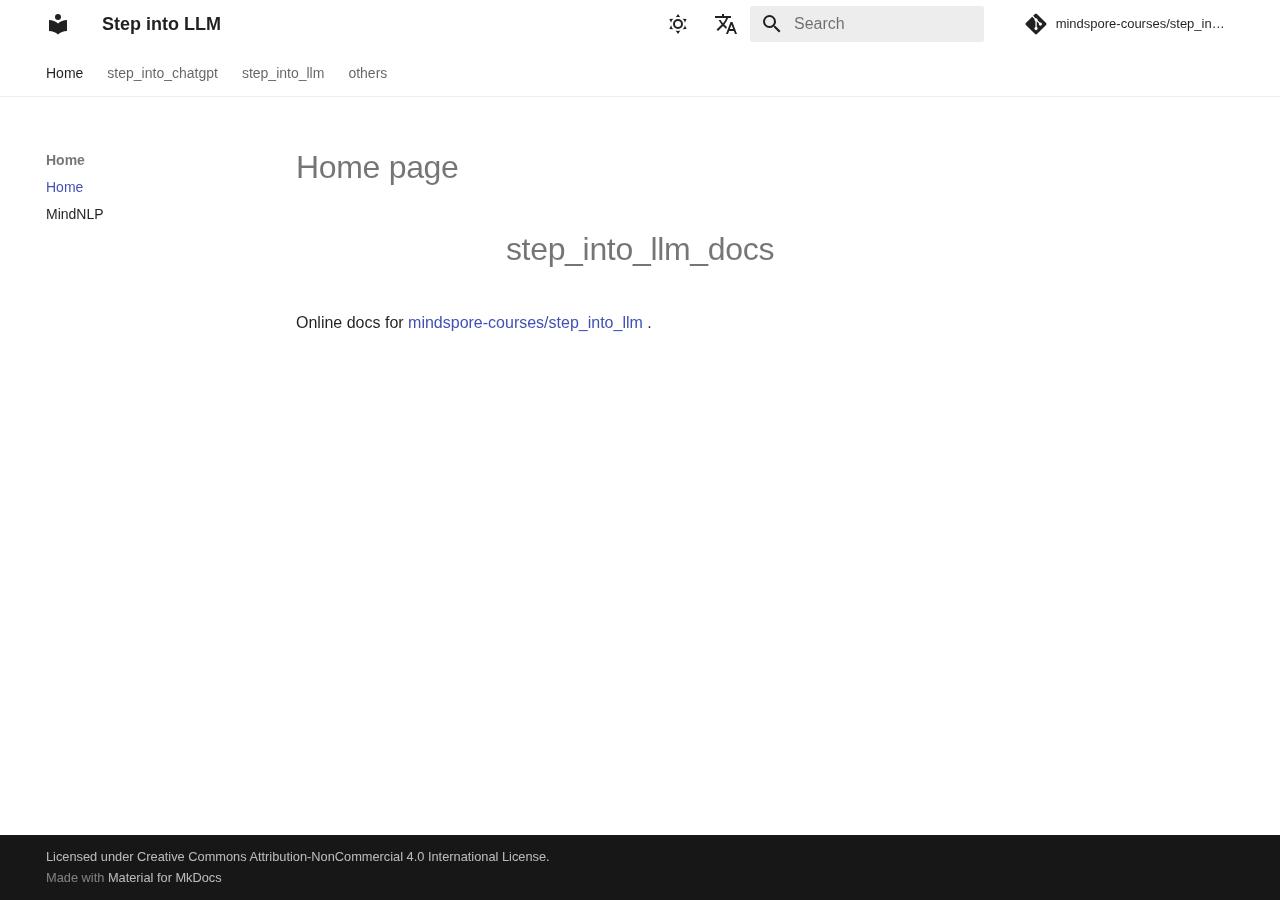
==== index.html @ 2df58dc0 "Deployed 8d11dcc with MkDocs version: 1.6.1" ====
<!doctype html>
<html lang="en" class="no-js">
  <head>
    
      <meta charset="utf-8">
      <meta name="viewport" content="width=device-width,initial-scale=1">
      
      
        <meta name="author" content="Contributors">
      
      
      
      
        <link rel="next" href="MindNLP/">
      
      
      <link rel="icon" href="assets/images/favicon.png">
      <meta name="generator" content="mkdocs-1.6.1, mkdocs-material-9.5.44">
    
    
      
        <title>Home - Step into LLM</title>
      
    
    
      <link rel="stylesheet" href="assets/stylesheets/main.0253249f.min.css">
      
        
        <link rel="stylesheet" href="assets/stylesheets/palette.06af60db.min.css">
      
      


    
    
      
    
    
      
    
    
      <link rel="stylesheet" href="_static/css/extra.css?v=14">
    
    <script>__md_scope=new URL(".",location),__md_hash=e=>[...e].reduce(((e,_)=>(e<<5)-e+_.charCodeAt(0)),0),__md_get=(e,_=localStorage,t=__md_scope)=>JSON.parse(_.getItem(t.pathname+"."+e)),__md_set=(e,_,t=localStorage,a=__md_scope)=>{try{t.setItem(a.pathname+"."+e,JSON.stringify(_))}catch(e){}}</script>
    
      

    
    
    
  </head>
  
  
    
    
      
    
    
    
    
    <body dir="ltr" data-md-color-scheme="default" data-md-color-primary="white" data-md-color-accent="red">
  
    
    <input class="md-toggle" data-md-toggle="drawer" type="checkbox" id="__drawer" autocomplete="off">
    <input class="md-toggle" data-md-toggle="search" type="checkbox" id="__search" autocomplete="off">
    <label class="md-overlay" for="__drawer"></label>
    <div data-md-component="skip">
      
        
        <a href="#home-page" class="md-skip">
          Skip to content
        </a>
      
    </div>
    <div data-md-component="announce">
      
    </div>
    
    
      

<header class="md-header" data-md-component="header">
  <nav class="md-header__inner md-grid" aria-label="Header">
    <a href="." title="Step into LLM" class="md-header__button md-logo" aria-label="Step into LLM" data-md-component="logo">
      
  
  <svg xmlns="http://www.w3.org/2000/svg" viewBox="0 0 24 24"><path d="M12 8a3 3 0 0 0 3-3 3 3 0 0 0-3-3 3 3 0 0 0-3 3 3 3 0 0 0 3 3m0 3.54C9.64 9.35 6.5 8 3 8v11c3.5 0 6.64 1.35 9 3.54 2.36-2.19 5.5-3.54 9-3.54V8c-3.5 0-6.64 1.35-9 3.54"/></svg>

    </a>
    <label class="md-header__button md-icon" for="__drawer">
      
      <svg xmlns="http://www.w3.org/2000/svg" viewBox="0 0 24 24"><path d="M3 6h18v2H3zm0 5h18v2H3zm0 5h18v2H3z"/></svg>
    </label>
    <div class="md-header__title" data-md-component="header-title">
      <div class="md-header__ellipsis">
        <div class="md-header__topic">
          <span class="md-ellipsis">
            Step into LLM
          </span>
        </div>
        <div class="md-header__topic" data-md-component="header-topic">
          <span class="md-ellipsis">
            
              Home
            
          </span>
        </div>
      </div>
    </div>
    
      
        <form class="md-header__option" data-md-component="palette">
  
    
    
    
    <input class="md-option" data-md-color-media="(prefers-color-scheme: light)" data-md-color-scheme="default" data-md-color-primary="white" data-md-color-accent="red"  aria-label="Switch to dark mode"  type="radio" name="__palette" id="__palette_0">
    
      <label class="md-header__button md-icon" title="Switch to dark mode" for="__palette_1" hidden>
        <svg xmlns="http://www.w3.org/2000/svg" viewBox="0 0 24 24"><path d="M12 7a5 5 0 0 1 5 5 5 5 0 0 1-5 5 5 5 0 0 1-5-5 5 5 0 0 1 5-5m0 2a3 3 0 0 0-3 3 3 3 0 0 0 3 3 3 3 0 0 0 3-3 3 3 0 0 0-3-3m0-7 2.39 3.42C13.65 5.15 12.84 5 12 5s-1.65.15-2.39.42zM3.34 7l4.16-.35A7.2 7.2 0 0 0 5.94 8.5c-.44.74-.69 1.5-.83 2.29zm.02 10 1.76-3.77a7.131 7.131 0 0 0 2.38 4.14zM20.65 7l-1.77 3.79a7.02 7.02 0 0 0-2.38-4.15zm-.01 10-4.14.36c.59-.51 1.12-1.14 1.54-1.86.42-.73.69-1.5.83-2.29zM12 22l-2.41-3.44c.74.27 1.55.44 2.41.44.82 0 1.63-.17 2.37-.44z"/></svg>
      </label>
    
  
    
    
    
    <input class="md-option" data-md-color-media="(prefers-color-scheme: dark)" data-md-color-scheme="slate" data-md-color-primary="blue" data-md-color-accent="blue"  aria-label="Switch to light mode"  type="radio" name="__palette" id="__palette_1">
    
      <label class="md-header__button md-icon" title="Switch to light mode" for="__palette_0" hidden>
        <svg xmlns="http://www.w3.org/2000/svg" viewBox="0 0 24 24"><path d="m17.75 4.09-2.53 1.94.91 3.06-2.63-1.81-2.63 1.81.91-3.06-2.53-1.94L12.44 4l1.06-3 1.06 3zm3.5 6.91-1.64 1.25.59 1.98-1.7-1.17-1.7 1.17.59-1.98L15.75 11l2.06-.05L18.5 9l.69 1.95zm-2.28 4.95c.83-.08 1.72 1.1 1.19 1.85-.32.45-.66.87-1.08 1.27C15.17 23 8.84 23 4.94 19.07c-3.91-3.9-3.91-10.24 0-14.14.4-.4.82-.76 1.27-1.08.75-.53 1.93.36 1.85 1.19-.27 2.86.69 5.83 2.89 8.02a9.96 9.96 0 0 0 8.02 2.89m-1.64 2.02a12.08 12.08 0 0 1-7.8-3.47c-2.17-2.19-3.33-5-3.49-7.82-2.81 3.14-2.7 7.96.31 10.98 3.02 3.01 7.84 3.12 10.98.31"/></svg>
      </label>
    
  
</form>
      
    
    
      <script>var palette=__md_get("__palette");if(palette&&palette.color){if("(prefers-color-scheme)"===palette.color.media){var media=matchMedia("(prefers-color-scheme: light)"),input=document.querySelector(media.matches?"[data-md-color-media='(prefers-color-scheme: light)']":"[data-md-color-media='(prefers-color-scheme: dark)']");palette.color.media=input.getAttribute("data-md-color-media"),palette.color.scheme=input.getAttribute("data-md-color-scheme"),palette.color.primary=input.getAttribute("data-md-color-primary"),palette.color.accent=input.getAttribute("data-md-color-accent")}for(var[key,value]of Object.entries(palette.color))document.body.setAttribute("data-md-color-"+key,value)}</script>
    
    
      <div class="md-header__option">
  <div class="md-select">
    
    <button class="md-header__button md-icon" aria-label="Select language">
      <svg xmlns="http://www.w3.org/2000/svg" viewBox="0 0 24 24"><path d="m12.87 15.07-2.54-2.51.03-.03A17.5 17.5 0 0 0 14.07 6H17V4h-7V2H8v2H1v2h11.17C11.5 7.92 10.44 9.75 9 11.35 8.07 10.32 7.3 9.19 6.69 8h-2c.73 1.63 1.73 3.17 2.98 4.56l-5.09 5.02L4 19l5-5 3.11 3.11zM18.5 10h-2L12 22h2l1.12-3h4.75L21 22h2zm-2.62 7 1.62-4.33L19.12 17z"/></svg>
    </button>
    <div class="md-select__inner">
      <ul class="md-select__list">
        
          <li class="md-select__item">
            <a href="/" hreflang="en" class="md-select__link">
              English
            </a>
          </li>
        
          <li class="md-select__item">
            <a href="/zh/" hreflang="zh" class="md-select__link">
              中文
            </a>
          </li>
        
      </ul>
    </div>
  </div>
</div>
    
    
      <label class="md-header__button md-icon" for="__search">
        
        <svg xmlns="http://www.w3.org/2000/svg" viewBox="0 0 24 24"><path d="M9.5 3A6.5 6.5 0 0 1 16 9.5c0 1.61-.59 3.09-1.56 4.23l.27.27h.79l5 5-1.5 1.5-5-5v-.79l-.27-.27A6.52 6.52 0 0 1 9.5 16 6.5 6.5 0 0 1 3 9.5 6.5 6.5 0 0 1 9.5 3m0 2C7 5 5 7 5 9.5S7 14 9.5 14 14 12 14 9.5 12 5 9.5 5"/></svg>
      </label>
      <div class="md-search" data-md-component="search" role="dialog">
  <label class="md-search__overlay" for="__search"></label>
  <div class="md-search__inner" role="search">
    <form class="md-search__form" name="search">
      <input type="text" class="md-search__input" name="query" aria-label="Search" placeholder="Search" autocapitalize="off" autocorrect="off" autocomplete="off" spellcheck="false" data-md-component="search-query" required>
      <label class="md-search__icon md-icon" for="__search">
        
        <svg xmlns="http://www.w3.org/2000/svg" viewBox="0 0 24 24"><path d="M9.5 3A6.5 6.5 0 0 1 16 9.5c0 1.61-.59 3.09-1.56 4.23l.27.27h.79l5 5-1.5 1.5-5-5v-.79l-.27-.27A6.52 6.52 0 0 1 9.5 16 6.5 6.5 0 0 1 3 9.5 6.5 6.5 0 0 1 9.5 3m0 2C7 5 5 7 5 9.5S7 14 9.5 14 14 12 14 9.5 12 5 9.5 5"/></svg>
        
        <svg xmlns="http://www.w3.org/2000/svg" viewBox="0 0 24 24"><path d="M20 11v2H8l5.5 5.5-1.42 1.42L4.16 12l7.92-7.92L13.5 5.5 8 11z"/></svg>
      </label>
      <nav class="md-search__options" aria-label="Search">
        
        <button type="reset" class="md-search__icon md-icon" title="Clear" aria-label="Clear" tabindex="-1">
          
          <svg xmlns="http://www.w3.org/2000/svg" viewBox="0 0 24 24"><path d="M19 6.41 17.59 5 12 10.59 6.41 5 5 6.41 10.59 12 5 17.59 6.41 19 12 13.41 17.59 19 19 17.59 13.41 12z"/></svg>
        </button>
      </nav>
      
    </form>
    <div class="md-search__output">
      <div class="md-search__scrollwrap" tabindex="0" data-md-scrollfix>
        <div class="md-search-result" data-md-component="search-result">
          <div class="md-search-result__meta">
            Initializing search
          </div>
          <ol class="md-search-result__list" role="presentation"></ol>
        </div>
      </div>
    </div>
  </div>
</div>
    
    
      <div class="md-header__source">
        <a href="https://github.com/mindspore-courses/step_into_llm" title="Go to repository" class="md-source" data-md-component="source">
  <div class="md-source__icon md-icon">
    
    <svg xmlns="http://www.w3.org/2000/svg" viewBox="0 0 448 512"><!--! Font Awesome Free 6.6.0 by @fontawesome - https://fontawesome.com License - https://fontawesome.com/license/free (Icons: CC BY 4.0, Fonts: SIL OFL 1.1, Code: MIT License) Copyright 2024 Fonticons, Inc.--><path d="M439.55 236.05 244 40.45a28.87 28.87 0 0 0-40.81 0l-40.66 40.63 51.52 51.52c27.06-9.14 52.68 16.77 43.39 43.68l49.66 49.66c34.23-11.8 61.18 31 35.47 56.69-26.49 26.49-70.21-2.87-56-37.34L240.22 199v121.85c25.3 12.54 22.26 41.85 9.08 55a34.34 34.34 0 0 1-48.55 0c-17.57-17.6-11.07-46.91 11.25-56v-123c-20.8-8.51-24.6-30.74-18.64-45L142.57 101 8.45 235.14a28.86 28.86 0 0 0 0 40.81l195.61 195.6a28.86 28.86 0 0 0 40.8 0l194.69-194.69a28.86 28.86 0 0 0 0-40.81"/></svg>
  </div>
  <div class="md-source__repository">
    mindspore-courses/step_into_llm
  </div>
</a>
      </div>
    
  </nav>
  
</header>
    
    <div class="md-container" data-md-component="container">
      
      
        
          
            
<nav class="md-tabs" aria-label="Tabs" data-md-component="tabs">
  <div class="md-grid">
    <ul class="md-tabs__list">
      
        
  
  
    
  
  
    
    
      <li class="md-tabs__item md-tabs__item--active">
        <a href="." class="md-tabs__link">
          
  
  Home

        </a>
      </li>
    
  

      
        
  
  
  
    
    
      <li class="md-tabs__item">
        <a href="step_into_chatgpt/Transformer/" class="md-tabs__link">
          
  
  step_into_chatgpt

        </a>
      </li>
    
  

      
        
  
  
  
    
    
      <li class="md-tabs__item">
        <a href="step_into_llm/ChatGLM/" class="md-tabs__link">
          
  
  step_into_llm

        </a>
      </li>
    
  

      
        
  
  
  
    
    
      <li class="md-tabs__item">
        <a href="others/Ascend-910A-NPU-driver-firmware-CANN-suite-MindSpore/" class="md-tabs__link">
          
  
  others

        </a>
      </li>
    
  

      
    </ul>
  </div>
</nav>
          
        
      
      <main class="md-main" data-md-component="main">
        <div class="md-main__inner md-grid">
          
            
              
              <div class="md-sidebar md-sidebar--primary" data-md-component="sidebar" data-md-type="navigation" >
                <div class="md-sidebar__scrollwrap">
                  <div class="md-sidebar__inner">
                    


  


<nav class="md-nav md-nav--primary md-nav--lifted" aria-label="Navigation" data-md-level="0">
  <label class="md-nav__title" for="__drawer">
    <a href="." title="Step into LLM" class="md-nav__button md-logo" aria-label="Step into LLM" data-md-component="logo">
      
  
  <svg xmlns="http://www.w3.org/2000/svg" viewBox="0 0 24 24"><path d="M12 8a3 3 0 0 0 3-3 3 3 0 0 0-3-3 3 3 0 0 0-3 3 3 3 0 0 0 3 3m0 3.54C9.64 9.35 6.5 8 3 8v11c3.5 0 6.64 1.35 9 3.54 2.36-2.19 5.5-3.54 9-3.54V8c-3.5 0-6.64 1.35-9 3.54"/></svg>

    </a>
    Step into LLM
  </label>
  
    <div class="md-nav__source">
      <a href="https://github.com/mindspore-courses/step_into_llm" title="Go to repository" class="md-source" data-md-component="source">
  <div class="md-source__icon md-icon">
    
    <svg xmlns="http://www.w3.org/2000/svg" viewBox="0 0 448 512"><!--! Font Awesome Free 6.6.0 by @fontawesome - https://fontawesome.com License - https://fontawesome.com/license/free (Icons: CC BY 4.0, Fonts: SIL OFL 1.1, Code: MIT License) Copyright 2024 Fonticons, Inc.--><path d="M439.55 236.05 244 40.45a28.87 28.87 0 0 0-40.81 0l-40.66 40.63 51.52 51.52c27.06-9.14 52.68 16.77 43.39 43.68l49.66 49.66c34.23-11.8 61.18 31 35.47 56.69-26.49 26.49-70.21-2.87-56-37.34L240.22 199v121.85c25.3 12.54 22.26 41.85 9.08 55a34.34 34.34 0 0 1-48.55 0c-17.57-17.6-11.07-46.91 11.25-56v-123c-20.8-8.51-24.6-30.74-18.64-45L142.57 101 8.45 235.14a28.86 28.86 0 0 0 0 40.81l195.61 195.6a28.86 28.86 0 0 0 40.8 0l194.69-194.69a28.86 28.86 0 0 0 0-40.81"/></svg>
  </div>
  <div class="md-source__repository">
    mindspore-courses/step_into_llm
  </div>
</a>
    </div>
  
  <ul class="md-nav__list" data-md-scrollfix>
    
      
      
  
  
    
  
  
  
    
    
    
      
        
        
      
      
    
    
    <li class="md-nav__item md-nav__item--active md-nav__item--section md-nav__item--nested">
      
        
        
        <input class="md-nav__toggle md-toggle " type="checkbox" id="__nav_1" checked>
        
          
          <label class="md-nav__link" for="__nav_1" id="__nav_1_label" tabindex="">
            
  
  <span class="md-ellipsis">
    Home
  </span>
  

            <span class="md-nav__icon md-icon"></span>
          </label>
        
        <nav class="md-nav" data-md-level="1" aria-labelledby="__nav_1_label" aria-expanded="true">
          <label class="md-nav__title" for="__nav_1">
            <span class="md-nav__icon md-icon"></span>
            Home
          </label>
          <ul class="md-nav__list" data-md-scrollfix>
            
              
                
  
  
    
  
  
  
    <li class="md-nav__item md-nav__item--active">
      
      <input class="md-nav__toggle md-toggle" type="checkbox" id="__toc">
      
      
        
      
      
      <a href="." class="md-nav__link md-nav__link--active">
        
  
  <span class="md-ellipsis">
    Home
  </span>
  

      </a>
      
    </li>
  

              
            
              
                
  
  
  
  
    <li class="md-nav__item">
      <a href="MindNLP/" class="md-nav__link">
        
  
  <span class="md-ellipsis">
    MindNLP
  </span>
  

      </a>
    </li>
  

              
            
          </ul>
        </nav>
      
    </li>
  

    
      
      
  
  
  
  
    
    
    
      
      
    
    
    <li class="md-nav__item md-nav__item--nested">
      
        
        
        <input class="md-nav__toggle md-toggle " type="checkbox" id="__nav_2" >
        
          
          <label class="md-nav__link" for="__nav_2" id="__nav_2_label" tabindex="0">
            
  
  <span class="md-ellipsis">
    step_into_chatgpt
  </span>
  

            <span class="md-nav__icon md-icon"></span>
          </label>
        
        <nav class="md-nav" data-md-level="1" aria-labelledby="__nav_2_label" aria-expanded="false">
          <label class="md-nav__title" for="__nav_2">
            <span class="md-nav__icon md-icon"></span>
            step_into_chatgpt
          </label>
          <ul class="md-nav__list" data-md-scrollfix>
            
              
                
  
  
  
  
    <li class="md-nav__item">
      <a href="step_into_chatgpt/Transformer/" class="md-nav__link">
        
  
  <span class="md-ellipsis">
    Transformer
  </span>
  

      </a>
    </li>
  

              
            
              
                
  
  
  
  
    <li class="md-nav__item">
      <a href="step_into_chatgpt/BERT/" class="md-nav__link">
        
  
  <span class="md-ellipsis">
    BERT
  </span>
  

      </a>
    </li>
  

              
            
          </ul>
        </nav>
      
    </li>
  

    
      
      
  
  
  
  
    
    
    
      
      
    
    
    <li class="md-nav__item md-nav__item--nested">
      
        
        
        <input class="md-nav__toggle md-toggle " type="checkbox" id="__nav_3" >
        
          
          <label class="md-nav__link" for="__nav_3" id="__nav_3_label" tabindex="0">
            
  
  <span class="md-ellipsis">
    step_into_llm
  </span>
  

            <span class="md-nav__icon md-icon"></span>
          </label>
        
        <nav class="md-nav" data-md-level="1" aria-labelledby="__nav_3_label" aria-expanded="false">
          <label class="md-nav__title" for="__nav_3">
            <span class="md-nav__icon md-icon"></span>
            step_into_llm
          </label>
          <ul class="md-nav__list" data-md-scrollfix>
            
              
                
  
  
  
  
    <li class="md-nav__item">
      <a href="step_into_llm/ChatGLM/" class="md-nav__link">
        
  
  <span class="md-ellipsis">
    ChatGLM
  </span>
  

      </a>
    </li>
  

              
            
          </ul>
        </nav>
      
    </li>
  

    
      
      
  
  
  
  
    
    
    
      
      
    
    
    <li class="md-nav__item md-nav__item--nested">
      
        
        
        <input class="md-nav__toggle md-toggle " type="checkbox" id="__nav_4" >
        
          
          <label class="md-nav__link" for="__nav_4" id="__nav_4_label" tabindex="0">
            
  
  <span class="md-ellipsis">
    others
  </span>
  

            <span class="md-nav__icon md-icon"></span>
          </label>
        
        <nav class="md-nav" data-md-level="1" aria-labelledby="__nav_4_label" aria-expanded="false">
          <label class="md-nav__title" for="__nav_4">
            <span class="md-nav__icon md-icon"></span>
            others
          </label>
          <ul class="md-nav__list" data-md-scrollfix>
            
              
                
  
  
  
  
    <li class="md-nav__item">
      <a href="others/Ascend-910A-NPU-driver-firmware-CANN-suite-MindSpore/" class="md-nav__link">
        
  
  <span class="md-ellipsis">
    set_env
  </span>
  

      </a>
    </li>
  

              
            
          </ul>
        </nav>
      
    </li>
  

    
  </ul>
</nav>
                  </div>
                </div>
              </div>
            
            
              
              <div class="md-sidebar md-sidebar--secondary" data-md-component="sidebar" data-md-type="toc" >
                <div class="md-sidebar__scrollwrap">
                  <div class="md-sidebar__inner">
                    

<nav class="md-nav md-nav--secondary" aria-label="Table of contents">
  
  
  
    
  
  
</nav>
                  </div>
                </div>
              </div>
            
          
          
            <div class="md-content" data-md-component="content">
              <article class="md-content__inner md-typeset">
                
                  

  
  


<h1 id="home-page">Home page</h1>
<h1 align="center">step_into_llm_docs</h1>

<p>Online docs for <a href="https://github.com/mindspore-courses/step_into_llm">mindspore-courses/step_into_llm</a> .</p>












                
              </article>
            </div>
          
          
<script>var target=document.getElementById(location.hash.slice(1));target&&target.name&&(target.checked=target.name.startsWith("__tabbed_"))</script>
        </div>
        
      </main>
      
        <footer class="md-footer">
  
  <div class="md-footer-meta md-typeset">
    <div class="md-footer-meta__inner md-grid">
      <div class="md-copyright">
  
    <div class="md-copyright__highlight">
      Licensed under Creative Commons Attribution-NonCommercial 4.0 International License.
    </div>
  
  
    Made with
    <a href="https://squidfunk.github.io/mkdocs-material/" target="_blank" rel="noopener">
      Material for MkDocs
    </a>
  
</div>
      
    </div>
  </div>
</footer>
      
    </div>
    <div class="md-dialog" data-md-component="dialog">
      <div class="md-dialog__inner md-typeset"></div>
    </div>
    
    
    <script id="__config" type="application/json">{"base": ".", "features": ["navigation.tabs"], "search": "assets/javascripts/workers/search.6ce7567c.min.js", "translations": {"clipboard.copied": "Copied to clipboard", "clipboard.copy": "Copy to clipboard", "search.result.more.one": "1 more on this page", "search.result.more.other": "# more on this page", "search.result.none": "No matching documents", "search.result.one": "1 matching document", "search.result.other": "# matching documents", "search.result.placeholder": "Type to start searching", "search.result.term.missing": "Missing", "select.version": "Select version"}}</script>
    
    
      <script src="assets/javascripts/bundle.83f73b43.min.js"></script>
      
    
  </body>
</html>
---- assets/stylesheets/main.0253249f.min.css ----
@charset "UTF-8";html{-webkit-text-size-adjust:none;-moz-text-size-adjust:none;text-size-adjust:none;box-sizing:border-box}*,:after,:before{box-sizing:inherit}@media (prefers-reduced-motion){*,:after,:before{transition:none!important}}body{margin:0}a,button,input,label{-webkit-tap-highlight-color:transparent}a{color:inherit;text-decoration:none}hr{border:0;box-sizing:initial;display:block;height:.05rem;overflow:visible;padding:0}small{font-size:80%}sub,sup{line-height:1em}img{border-style:none}table{border-collapse:initial;border-spacing:0}td,th{font-weight:400;vertical-align:top}button{background:#0000;border:0;font-family:inherit;font-size:inherit;margin:0;padding:0}input{border:0;outline:none}:root{--md-primary-fg-color:#4051b5;--md-primary-fg-color--light:#5d6cc0;--md-primary-fg-color--dark:#303fa1;--md-primary-bg-color:#fff;--md-primary-bg-color--light:#ffffffb3;--md-accent-fg-color:#526cfe;--md-accent-fg-color--transparent:#526cfe1a;--md-accent-bg-color:#fff;--md-accent-bg-color--light:#ffffffb3}[data-md-color-scheme=default]{color-scheme:light}[data-md-color-scheme=default] img[src$="#gh-dark-mode-only"],[data-md-color-scheme=default] img[src$="#only-dark"]{display:none}:root,[data-md-color-scheme=default]{--md-hue:225deg;--md-default-fg-color:#000000de;--md-default-fg-color--light:#0000008a;--md-default-fg-color--lighter:#00000052;--md-default-fg-color--lightest:#00000012;--md-default-bg-color:#fff;--md-default-bg-color--light:#ffffffb3;--md-default-bg-color--lighter:#ffffff4d;--md-default-bg-color--lightest:#ffffff1f;--md-code-fg-color:#36464e;--md-code-bg-color:#f5f5f5;--md-code-hl-color:#4287ff;--md-code-hl-color--light:#4287ff1a;--md-code-hl-number-color:#d52a2a;--md-code-hl-special-color:#db1457;--md-code-hl-function-color:#a846b9;--md-code-hl-constant-color:#6e59d9;--md-code-hl-keyword-color:#3f6ec6;--md-code-hl-string-color:#1c7d4d;--md-code-hl-name-color:var(--md-code-fg-color);--md-code-hl-operator-color:var(--md-default-fg-color--light);--md-code-hl-punctuation-color:var(--md-default-fg-color--light);--md-code-hl-comment-color:var(--md-default-fg-color--light);--md-code-hl-generic-color:var(--md-default-fg-color--light);--md-code-hl-variable-color:var(--md-default-fg-color--light);--md-typeset-color:var(--md-default-fg-color);--md-typeset-a-color:var(--md-primary-fg-color);--md-typeset-del-color:#f5503d26;--md-typeset-ins-color:#0bd57026;--md-typeset-kbd-color:#fafafa;--md-typeset-kbd-accent-color:#fff;--md-typeset-kbd-border-color:#b8b8b8;--md-typeset-mark-color:#ffff0080;--md-typeset-table-color:#0000001f;--md-typeset-table-color--light:rgba(0,0,0,.035);--md-admonition-fg-color:var(--md-default-fg-color);--md-admonition-bg-color:var(--md-default-bg-color);--md-warning-fg-color:#000000de;--md-warning-bg-color:#ff9;--md-footer-fg-color:#fff;--md-footer-fg-color--light:#ffffffb3;--md-footer-fg-color--lighter:#ffffff73;--md-footer-bg-color:#000000de;--md-footer-bg-color--dark:#00000052;--md-shadow-z1:0 0.2rem 0.5rem #0000000d,0 0 0.05rem #0000001a;--md-shadow-z2:0 0.2rem 0.5rem #0000001a,0 0 0.05rem #00000040;--md-shadow-z3:0 0.2rem 0.5rem #0003,0 0 0.05rem #00000059}.md-icon svg{fill:currentcolor;display:block;height:1.2rem;width:1.2rem}body{-webkit-font-smoothing:antialiased;-moz-osx-font-smoothing:grayscale;--md-text-font-family:var(--md-text-font,_),-apple-system,BlinkMacSystemFont,Helvetica,Arial,sans-serif;--md-code-font-family:var(--md-code-font,_),SFMono-Regular,Consolas,Menlo,monospace}aside,body,input{font-feature-settings:"kern","liga";color:var(--md-typeset-color);font-family:var(--md-text-font-family)}code,kbd,pre{font-feature-settings:"kern";font-family:var(--md-code-font-family)}:root{--md-typeset-table-sort-icon:url('data:image/svg+xml;charset=utf-8,<svg xmlns="http://www.w3.org/2000/svg" viewBox="0 0 24 24"><path d="m18 21-4-4h3V7h-3l4-4 4 4h-3v10h3M2 19v-2h10v2M2 13v-2h7v2M2 7V5h4v2z"/></svg>');--md-typeset-table-sort-icon--asc:url('data:image/svg+xml;charset=utf-8,<svg xmlns="http://www.w3.org/2000/svg" viewBox="0 0 24 24"><path d="M19 17h3l-4 4-4-4h3V3h2M2 17h10v2H2M6 5v2H2V5m0 6h7v2H2z"/></svg>');--md-typeset-table-sort-icon--desc:url('data:image/svg+xml;charset=utf-8,<svg xmlns="http://www.w3.org/2000/svg" viewBox="0 0 24 24"><path d="M19 7h3l-4-4-4 4h3v14h2M2 17h10v2H2M6 5v2H2V5m0 6h7v2H2z"/></svg>')}.md-typeset{-webkit-print-color-adjust:exact;color-adjust:exact;font-size:.8rem;line-height:1.6}@media print{.md-typeset{font-size:.68rem}}.md-typeset blockquote,.md-typeset dl,.md-typeset figure,.md-typeset ol,.md-typeset pre,.md-typeset ul{margin-bottom:1em;margin-top:1em}.md-typeset h1{color:var(--md-default-fg-color--light);font-size:2em;line-height:1.3;margin:0 0 1.25em}.md-typeset h1,.md-typeset h2{font-weight:300;letter-spacing:-.01em}.md-typeset h2{font-size:1.5625em;line-height:1.4;margin:1.6em 0 .64em}.md-typeset h3{font-size:1.25em;font-weight:400;letter-spacing:-.01em;line-height:1.5;margin:1.6em 0 .8em}.md-typeset h2+h3{margin-top:.8em}.md-typeset h4{font-weight:700;letter-spacing:-.01em;margin:1em 0}.md-typeset h5,.md-typeset h6{color:var(--md-default-fg-color--light);font-size:.8em;font-weight:700;letter-spacing:-.01em;margin:1.25em 0}.md-typeset h5{text-transform:uppercase}.md-typeset hr{border-bottom:.05rem solid var(--md-default-fg-color--lightest);display:flow-root;margin:1.5em 0}.md-typeset a{color:var(--md-typeset-a-color);word-break:break-word}.md-typeset a,.md-typeset a:before{transition:color 125ms}.md-typeset a:focus,.md-typeset a:hover{color:var(--md-accent-fg-color)}.md-typeset a:focus code,.md-typeset a:hover code{background-color:var(--md-accent-fg-color--transparent)}.md-typeset a code{color:currentcolor;transition:background-color 125ms}.md-typeset a.focus-visible{outline-color:var(--md-accent-fg-color);outline-offset:.2rem}.md-typeset code,.md-typeset kbd,.md-typeset pre{color:var(--md-code-fg-color);direction:ltr;font-variant-ligatures:none}@media print{.md-typeset code,.md-typeset kbd,.md-typeset pre{white-space:pre-wrap}}.md-typeset code{background-color:var(--md-code-bg-color);border-radius:.1rem;-webkit-box-decoration-break:clone;box-decoration-break:clone;font-size:.85em;padding:0 .2941176471em;word-break:break-word}.md-typeset code:not(.focus-visible){-webkit-tap-highlight-color:transparent;outline:none}.md-typeset pre{display:flow-root;line-height:1.4;position:relative}.md-typeset pre>code{-webkit-box-decoration-break:slice;box-decoration-break:slice;box-shadow:none;display:block;margin:0;outline-color:var(--md-accent-fg-color);overflow:auto;padding:.7720588235em 1.1764705882em;scrollbar-color:var(--md-default-fg-color--lighter) #0000;scrollbar-width:thin;touch-action:auto;word-break:normal}.md-typeset pre>code:hover{scrollbar-color:var(--md-accent-fg-color) #0000}.md-typeset pre>code::-webkit-scrollbar{height:.2rem;width:.2rem}.md-typeset pre>code::-webkit-scrollbar-thumb{background-color:var(--md-default-fg-color--lighter)}.md-typeset pre>code::-webkit-scrollbar-thumb:hover{background-color:var(--md-accent-fg-color)}.md-typeset kbd{background-color:var(--md-typeset-kbd-color);border-radius:.1rem;box-shadow:0 .1rem 0 .05rem var(--md-typeset-kbd-border-color),0 .1rem 0 var(--md-typeset-kbd-border-color),0 -.1rem .2rem var(--md-typeset-kbd-accent-color) inset;color:var(--md-default-fg-color);display:inline-block;font-size:.75em;padding:0 .6666666667em;vertical-align:text-top;word-break:break-word}.md-typeset mark{background-color:var(--md-typeset-mark-color);-webkit-box-decoration-break:clone;box-decoration-break:clone;color:inherit;word-break:break-word}.md-typeset abbr{border-bottom:.05rem dotted var(--md-default-fg-color--light);cursor:help;text-decoration:none}.md-typeset small{opacity:.75}[dir=ltr] .md-typeset sub,[dir=ltr] .md-typeset sup{margin-left:.078125em}[dir=rtl] .md-typeset sub,[dir=rtl] .md-typeset sup{margin-right:.078125em}[dir=ltr] .md-typeset blockquote{padding-left:.6rem}[dir=rtl] .md-typeset blockquote{padding-right:.6rem}[dir=ltr] .md-typeset blockquote{border-left:.2rem solid var(--md-default-fg-color--lighter)}[dir=rtl] .md-typeset blockquote{border-right:.2rem solid var(--md-default-fg-color--lighter)}.md-typeset blockquote{color:var(--md-default-fg-color--light);margin-left:0;margin-right:0}.md-typeset ul{list-style-type:disc}.md-typeset ul[type]{list-style-type:revert-layer}[dir=ltr] .md-typeset ol,[dir=ltr] .md-typeset ul{margin-left:.625em}[dir=rtl] .md-typeset ol,[dir=rtl] .md-typeset ul{margin-right:.625em}.md-typeset ol,.md-typeset ul{padding:0}.md-typeset ol:not([hidden]),.md-typeset ul:not([hidden]){display:flow-root}.md-typeset ol ol,.md-typeset ul ol{list-style-type:lower-alpha}.md-typeset ol ol ol,.md-typeset ul ol ol{list-style-type:lower-roman}.md-typeset ol ol ol ol,.md-typeset ul ol ol ol{list-style-type:upper-alpha}.md-typeset ol ol ol ol ol,.md-typeset ul ol ol ol ol{list-style-type:upper-roman}.md-typeset ol[type],.md-typeset ul[type]{list-style-type:revert-layer}[dir=ltr] .md-typeset ol li,[dir=ltr] .md-typeset ul li{margin-left:1.25em}[dir=rtl] .md-typeset ol li,[dir=rtl] .md-typeset ul li{margin-right:1.25em}.md-typeset ol li,.md-typeset ul li{margin-bottom:.5em}.md-typeset ol li blockquote,.md-typeset ol li p,.md-typeset ul li blockquote,.md-typeset ul li p{margin:.5em 0}.md-typeset ol li:last-child,.md-typeset ul li:last-child{margin-bottom:0}[dir=ltr] .md-typeset ol li ol,[dir=ltr] .md-typeset ol li ul,[dir=ltr] .md-typeset ul li ol,[dir=ltr] .md-typeset ul li ul{margin-left:.625em}[dir=rtl] .md-typeset ol li ol,[dir=rtl] .md-typeset ol li ul,[dir=rtl] .md-typeset ul li ol,[dir=rtl] .md-typeset ul li ul{margin-right:.625em}.md-typeset ol li ol,.md-typeset ol li ul,.md-typeset ul li ol,.md-typeset ul li ul{margin-bottom:.5em;margin-top:.5em}[dir=ltr] .md-typeset dd{margin-left:1.875em}[dir=rtl] .md-typeset dd{margin-right:1.875em}.md-typeset dd{margin-bottom:1.5em;margin-top:1em}.md-typeset img,.md-typeset svg,.md-typeset video{height:auto;max-width:100%}.md-typeset img[align=left]{margin:1em 1em 1em 0}.md-typeset img[align=right]{margin:1em 0 1em 1em}.md-typeset img[align]:only-child{margin-top:0}.md-typeset figure{display:flow-root;margin:1em auto;max-width:100%;text-align:center;width:-moz-fit-content;width:fit-content}.md-typeset figure img{display:block;margin:0 auto}.md-typeset figcaption{font-style:italic;margin:1em auto;max-width:24rem}.md-typeset iframe{max-width:100%}.md-typeset table:not([class]){background-color:var(--md-default-bg-color);border:.05rem solid var(--md-typeset-table-color);border-radius:.1rem;display:inline-block;font-size:.64rem;max-width:100%;overflow:auto;touch-action:auto}@media print{.md-typeset table:not([class]){display:table}}.md-typeset table:not([class])+*{margin-top:1.5em}.md-typeset table:not([class]) td>:first-child,.md-typeset table:not([class]) th>:first-child{margin-top:0}.md-typeset table:not([class]) td>:last-child,.md-typeset table:not([class]) th>:last-child{margin-bottom:0}.md-typeset table:not([class]) td:not([align]),.md-typeset table:not([class]) th:not([align]){text-align:left}[dir=rtl] .md-typeset table:not([class]) td:not([align]),[dir=rtl] .md-typeset table:not([class]) th:not([align]){text-align:right}.md-typeset table:not([class]) th{font-weight:700;min-width:5rem;padding:.9375em 1.25em;vertical-align:top}.md-typeset table:not([class]) td{border-top:.05rem solid var(--md-typeset-table-color);padding:.9375em 1.25em;vertical-align:top}.md-typeset table:not([class]) tbody tr{transition:background-color 125ms}.md-typeset table:not([class]) tbody tr:hover{background-color:var(--md-typeset-table-color--light);box-shadow:0 .05rem 0 var(--md-default-bg-color) inset}.md-typeset table:not([class]) a{word-break:normal}.md-typeset table th[role=columnheader]{cursor:pointer}[dir=ltr] .md-typeset table th[role=columnheader]:after{margin-left:.5em}[dir=rtl] .md-typeset table th[role=columnheader]:after{margin-right:.5em}.md-typeset table th[role=columnheader]:after{content:"";display:inline-block;height:1.2em;-webkit-mask-image:var(--md-typeset-table-sort-icon);mask-image:var(--md-typeset-table-sort-icon);-webkit-mask-repeat:no-repeat;mask-repeat:no-repeat;-webkit-mask-size:contain;mask-size:contain;transition:background-color 125ms;vertical-align:text-bottom;width:1.2em}.md-typeset table th[role=columnheader]:hover:after{background-color:var(--md-default-fg-color--lighter)}.md-typeset table th[role=columnheader][aria-sort=ascending]:after{background-color:var(--md-default-fg-color--light);-webkit-mask-image:var(--md-typeset-table-sort-icon--asc);mask-image:var(--md-typeset-table-sort-icon--asc)}.md-typeset table th[role=columnheader][aria-sort=descending]:after{background-color:var(--md-default-fg-color--light);-webkit-mask-image:var(--md-typeset-table-sort-icon--desc);mask-image:var(--md-typeset-table-sort-icon--desc)}.md-typeset__scrollwrap{margin:1em -.8rem;overflow-x:auto;touch-action:auto}.md-typeset__table{display:inline-block;margin-bottom:.5em;padding:0 .8rem}@media print{.md-typeset__table{display:block}}html .md-typeset__table table{display:table;margin:0;overflow:hidden;width:100%}@media screen and (max-width:44.984375em){.md-content__inner>pre{margin:1em -.8rem}.md-content__inner>pre code{border-radius:0}}.md-typeset .md-author{border-radius:100%;display:block;flex-shrink:0;height:1.6rem;overflow:hidden;position:relative;transition:color 125ms,transform 125ms;width:1.6rem}.md-typeset .md-author img{display:block}.md-typeset .md-author--more{background:var(--md-default-fg-color--lightest);color:var(--md-default-fg-color--lighter);font-size:.6rem;font-weight:700;line-height:1.6rem;text-align:center}.md-typeset .md-author--long{height:2.4rem;width:2.4rem}.md-typeset a.md-author{transform:scale(1)}.md-typeset a.md-author img{border-radius:100%;filter:grayscale(100%) opacity(75%);transition:filter 125ms}.md-typeset a.md-author:focus,.md-typeset a.md-author:hover{transform:scale(1.1);z-index:1}.md-typeset a.md-author:focus img,.md-typeset a.md-author:hover img{filter:grayscale(0)}.md-banner{background-color:var(--md-footer-bg-color);color:var(--md-footer-fg-color);overflow:auto}@media print{.md-banner{display:none}}.md-banner--warning{background-color:var(--md-warning-bg-color);color:var(--md-warning-fg-color)}.md-banner__inner{font-size:.7rem;margin:.6rem auto;padding:0 .8rem}[dir=ltr] .md-banner__button{float:right}[dir=rtl] .md-banner__button{float:left}.md-banner__button{color:inherit;cursor:pointer;transition:opacity .25s}.no-js .md-banner__button{display:none}.md-banner__button:hover{opacity:.7}html{font-size:125%;height:100%;overflow-x:hidden}@media screen and (min-width:100em){html{font-size:137.5%}}@media screen and (min-width:125em){html{font-size:150%}}body{background-color:var(--md-default-bg-color);display:flex;flex-direction:column;font-size:.5rem;min-height:100%;position:relative;width:100%}@media print{body{display:block}}@media screen and (max-width:59.984375em){body[data-md-scrolllock]{position:fixed}}.md-grid{margin-left:auto;margin-right:auto;max-width:61rem}.md-container{display:flex;flex-direction:column;flex-grow:1}@media print{.md-container{display:block}}.md-main{flex-grow:1}.md-main__inner{display:flex;height:100%;margin-top:1.5rem}.md-ellipsis{overflow:hidden;text-overflow:ellipsis}.md-toggle{display:none}.md-option{height:0;opacity:0;position:absolute;width:0}.md-option:checked+label:not([hidden]){display:block}.md-option.focus-visible+label{outline-color:var(--md-accent-fg-color);outline-style:auto}.md-skip{background-color:var(--md-default-fg-color);border-radius:.1rem;color:var(--md-default-bg-color);font-size:.64rem;margin:.5rem;opacity:0;outline-color:var(--md-accent-fg-color);padding:.3rem .5rem;position:fixed;transform:translateY(.4rem);z-index:-1}.md-skip:focus{opacity:1;transform:translateY(0);transition:transform .25s cubic-bezier(.4,0,.2,1),opacity 175ms 75ms;z-index:10}@page{margin:25mm}:root{--md-clipboard-icon:url('data:image/svg+xml;charset=utf-8,<svg xmlns="http://www.w3.org/2000/svg" viewBox="0 0 24 24"><path d="M19 21H8V7h11m0-2H8a2 2 0 0 0-2 2v14a2 2 0 0 0 2 2h11a2 2 0 0 0 2-2V7a2 2 0 0 0-2-2m-3-4H4a2 2 0 0 0-2 2v14h2V3h12z"/></svg>')}.md-clipboard{border-radius:.1rem;color:var(--md-default-fg-color--lightest);cursor:pointer;height:1.5em;outline-color:var(--md-accent-fg-color);outline-offset:.1rem;position:absolute;right:.5em;top:.5em;transition:color .25s;width:1.5em;z-index:1}@media print{.md-clipboard{display:none}}.md-clipboard:not(.focus-visible){-webkit-tap-highlight-color:transparent;outline:none}:hover>.md-clipboard{color:var(--md-default-fg-color--light)}.md-clipboard:focus,.md-clipboard:hover{color:var(--md-accent-fg-color)}.md-clipboard:after{background-color:currentcolor;content:"";display:block;height:1.125em;margin:0 auto;-webkit-mask-image:var(--md-clipboard-icon);mask-image:var(--md-clipboard-icon);-webkit-mask-position:center;mask-position:center;-webkit-mask-repeat:no-repeat;mask-repeat:no-repeat;-webkit-mask-size:contain;mask-size:contain;width:1.125em}.md-clipboard--inline{cursor:pointer}.md-clipboard--inline code{transition:color .25s,background-color .25s}.md-clipboard--inline:focus code,.md-clipboard--inline:hover code{background-color:var(--md-accent-fg-color--transparent);color:var(--md-accent-fg-color)}.md-typeset .md-code__content{display:grid}@keyframes consent{0%{opacity:0;transform:translateY(100%)}to{opacity:1;transform:translateY(0)}}@keyframes overlay{0%{opacity:0}to{opacity:1}}.md-consent__overlay{animation:overlay .25s both;-webkit-backdrop-filter:blur(.1rem);backdrop-filter:blur(.1rem);background-color:#0000008a;height:100%;opacity:1;position:fixed;top:0;width:100%;z-index:5}.md-consent__inner{animation:consent .5s cubic-bezier(.1,.7,.1,1) both;background-color:var(--md-default-bg-color);border:0;border-radius:.1rem;bottom:0;box-shadow:0 0 .2rem #0000001a,0 .2rem .4rem #0003;max-height:100%;overflow:auto;padding:0;position:fixed;width:100%;z-index:5}.md-consent__form{padding:.8rem}.md-consent__settings{display:none;margin:1em 0}input:checked+.md-consent__settings{display:block}.md-consent__controls{margin-bottom:.8rem}.md-typeset .md-consent__controls .md-button{display:inline}@media screen and (max-width:44.984375em){.md-typeset .md-consent__controls .md-button{display:block;margin-top:.4rem;text-align:center;width:100%}}.md-consent label{cursor:pointer}.md-content{flex-grow:1;min-width:0}.md-content__inner{margin:0 .8rem 1.2rem;padding-top:.6rem}@media screen and (min-width:76.25em){[dir=ltr] .md-sidebar--primary:not([hidden])~.md-content>.md-content__inner{margin-left:1.2rem}[dir=ltr] .md-sidebar--secondary:not([hidden])~.md-content>.md-content__inner,[dir=rtl] .md-sidebar--primary:not([hidden])~.md-content>.md-content__inner{margin-right:1.2rem}[dir=rtl] .md-sidebar--secondary:not([hidden])~.md-content>.md-content__inner{margin-left:1.2rem}}.md-content__inner:before{content:"";display:block;height:.4rem}.md-content__inner>:last-child{margin-bottom:0}[dir=ltr] .md-content__button{float:right}[dir=rtl] .md-content__button{float:left}[dir=ltr] .md-content__button{margin-left:.4rem}[dir=rtl] .md-content__button{margin-right:.4rem}.md-content__button{margin:.4rem 0;padding:0}@media print{.md-content__button{display:none}}.md-typeset .md-content__button{color:var(--md-default-fg-color--lighter)}.md-content__button svg{display:inline;vertical-align:top}[dir=rtl] .md-content__button svg{transform:scaleX(-1)}[dir=ltr] .md-dialog{right:.8rem}[dir=rtl] .md-dialog{left:.8rem}.md-dialog{background-color:var(--md-default-fg-color);border-radius:.1rem;bottom:.8rem;box-shadow:var(--md-shadow-z3);min-width:11.1rem;opacity:0;padding:.4rem .6rem;pointer-events:none;position:fixed;transform:translateY(100%);transition:transform 0ms .4s,opacity .4s;z-index:4}@media print{.md-dialog{display:none}}.md-dialog--active{opacity:1;pointer-events:auto;transform:translateY(0);transition:transform .4s cubic-bezier(.075,.85,.175,1),opacity .4s}.md-dialog__inner{color:var(--md-default-bg-color);font-size:.7rem}.md-feedback{margin:2em 0 1em;text-align:center}.md-feedback fieldset{border:none;margin:0;padding:0}.md-feedback__title{font-weight:700;margin:1em auto}.md-feedback__inner{position:relative}.md-feedback__list{display:flex;flex-wrap:wrap;place-content:baseline center;position:relative}.md-feedback__list:hover .md-icon:not(:disabled){color:var(--md-default-fg-color--lighter)}:disabled .md-feedback__list{min-height:1.8rem}.md-feedback__icon{color:var(--md-default-fg-color--light);cursor:pointer;flex-shrink:0;margin:0 .1rem;transition:color 125ms}.md-feedback__icon:not(:disabled).md-icon:hover{color:var(--md-accent-fg-color)}.md-feedback__icon:disabled{color:var(--md-default-fg-color--lightest);pointer-events:none}.md-feedback__note{opacity:0;position:relative;transform:translateY(.4rem);transition:transform .4s cubic-bezier(.1,.7,.1,1),opacity .15s}.md-feedback__note>*{margin:0 auto;max-width:16rem}:disabled .md-feedback__note{opacity:1;transform:translateY(0)}@media print{.md-feedback{display:none}}.md-footer{background-color:var(--md-footer-bg-color);color:var(--md-footer-fg-color)}@media print{.md-footer{display:none}}.md-footer__inner{justify-content:space-between;overflow:auto;padding:.2rem}.md-footer__inner:not([hidden]){display:flex}.md-footer__link{align-items:end;display:flex;flex-grow:0.01;margin-bottom:.4rem;margin-top:1rem;max-width:100%;outline-color:var(--md-accent-fg-color);overflow:hidden;transition:opacity .25s}.md-footer__link:focus,.md-footer__link:hover{opacity:.7}[dir=rtl] .md-footer__link svg{transform:scaleX(-1)}@media screen and (max-width:44.984375em){.md-footer__link--prev{flex-shrink:0}.md-footer__link--prev .md-footer__title{display:none}}[dir=ltr] .md-footer__link--next{margin-left:auto}[dir=rtl] .md-footer__link--next{margin-right:auto}.md-footer__link--next{text-align:right}[dir=rtl] .md-footer__link--next{text-align:left}.md-footer__title{flex-grow:1;font-size:.9rem;margin-bottom:.7rem;max-width:calc(100% - 2.4rem);padding:0 1rem;white-space:nowrap}.md-footer__button{margin:.2rem;padding:.4rem}.md-footer__direction{font-size:.64rem;opacity:.7}.md-footer-meta{background-color:var(--md-footer-bg-color--dark)}.md-footer-meta__inner{display:flex;flex-wrap:wrap;justify-content:space-between;padding:.2rem}html .md-footer-meta.md-typeset a{color:var(--md-footer-fg-color--light)}html .md-footer-meta.md-typeset a:focus,html .md-footer-meta.md-typeset a:hover{color:var(--md-footer-fg-color)}.md-copyright{color:var(--md-footer-fg-color--lighter);font-size:.64rem;margin:auto .6rem;padding:.4rem 0;width:100%}@media screen and (min-width:45em){.md-copyright{width:auto}}.md-copyright__highlight{color:var(--md-footer-fg-color--light)}.md-social{display:inline-flex;gap:.2rem;margin:0 .4rem;padding:.2rem 0 .6rem}@media screen and (min-width:45em){.md-social{padding:.6rem 0}}.md-social__link{display:inline-block;height:1.6rem;text-align:center;width:1.6rem}.md-social__link:before{line-height:1.9}.md-social__link svg{fill:currentcolor;max-height:.8rem;vertical-align:-25%}.md-typeset .md-button{border:.1rem solid;border-radius:.1rem;color:var(--md-primary-fg-color);cursor:pointer;display:inline-block;font-weight:700;padding:.625em 2em;transition:color 125ms,background-color 125ms,border-color 125ms}.md-typeset .md-button--primary{background-color:var(--md-primary-fg-color);border-color:var(--md-primary-fg-color);color:var(--md-primary-bg-color)}.md-typeset .md-button:focus,.md-typeset .md-button:hover{background-color:var(--md-accent-fg-color);border-color:var(--md-accent-fg-color);color:var(--md-accent-bg-color)}[dir=ltr] .md-typeset .md-input{border-top-left-radius:.1rem}[dir=ltr] .md-typeset .md-input,[dir=rtl] .md-typeset .md-input{border-top-right-radius:.1rem}[dir=rtl] .md-typeset .md-input{border-top-left-radius:.1rem}.md-typeset .md-input{border-bottom:.1rem solid var(--md-default-fg-color--lighter);box-shadow:var(--md-shadow-z1);font-size:.8rem;height:1.8rem;padding:0 .6rem;transition:border .25s,box-shadow .25s}.md-typeset .md-input:focus,.md-typeset .md-input:hover{border-bottom-color:var(--md-accent-fg-color);box-shadow:var(--md-shadow-z2)}.md-typeset .md-input--stretch{width:100%}.md-header{background-color:var(--md-primary-fg-color);box-shadow:0 0 .2rem #0000,0 .2rem .4rem #0000;color:var(--md-primary-bg-color);display:block;left:0;position:sticky;right:0;top:0;z-index:4}@media print{.md-header{display:none}}.md-header[hidden]{transform:translateY(-100%);transition:transform .25s cubic-bezier(.8,0,.6,1),box-shadow .25s}.md-header--shadow{box-shadow:0 0 .2rem #0000001a,0 .2rem .4rem #0003;transition:transform .25s cubic-bezier(.1,.7,.1,1),box-shadow .25s}.md-header__inner{align-items:center;display:flex;padding:0 .2rem}.md-header__button{color:currentcolor;cursor:pointer;margin:.2rem;outline-color:var(--md-accent-fg-color);padding:.4rem;position:relative;transition:opacity .25s;vertical-align:middle;z-index:1}.md-header__button:hover{opacity:.7}.md-header__button:not([hidden]){display:inline-block}.md-header__button:not(.focus-visible){-webkit-tap-highlight-color:transparent;outline:none}.md-header__button.md-logo{margin:.2rem;padding:.4rem}@media screen and (max-width:76.234375em){.md-header__button.md-logo{display:none}}.md-header__button.md-logo img,.md-header__button.md-logo svg{fill:currentcolor;display:block;height:1.2rem;width:auto}@media screen and (min-width:60em){.md-header__button[for=__search]{display:none}}.no-js .md-header__button[for=__search]{display:none}[dir=rtl] .md-header__button[for=__search] svg{transform:scaleX(-1)}@media screen and (min-width:76.25em){.md-header__button[for=__drawer]{display:none}}.md-header__topic{display:flex;max-width:100%;position:absolute;transition:transform .4s cubic-bezier(.1,.7,.1,1),opacity .15s;white-space:nowrap}.md-header__topic+.md-header__topic{opacity:0;pointer-events:none;transform:translateX(1.25rem);transition:transform .4s cubic-bezier(1,.7,.1,.1),opacity .15s;z-index:-1}[dir=rtl] .md-header__topic+.md-header__topic{transform:translateX(-1.25rem)}.md-header__topic:first-child{font-weight:700}[dir=ltr] .md-header__title{margin-left:1rem;margin-right:.4rem}[dir=rtl] .md-header__title{margin-left:.4rem;margin-right:1rem}.md-header__title{flex-grow:1;font-size:.9rem;height:2.4rem;line-height:2.4rem}.md-header__title--active .md-header__topic{opacity:0;pointer-events:none;transform:translateX(-1.25rem);transition:transform .4s cubic-bezier(1,.7,.1,.1),opacity .15s;z-index:-1}[dir=rtl] .md-header__title--active .md-header__topic{transform:translateX(1.25rem)}.md-header__title--active .md-header__topic+.md-header__topic{opacity:1;pointer-events:auto;transform:translateX(0);transition:transform .4s cubic-bezier(.1,.7,.1,1),opacity .15s;z-index:0}.md-header__title>.md-header__ellipsis{height:100%;position:relative;width:100%}.md-header__option{display:flex;flex-shrink:0;max-width:100%;transition:max-width 0ms .25s,opacity .25s .25s;white-space:nowrap}[data-md-toggle=search]:checked~.md-header .md-header__option{max-width:0;opacity:0;transition:max-width 0ms,opacity 0ms}.md-header__option>input{bottom:0}.md-header__source{display:none}@media screen and (min-width:60em){[dir=ltr] .md-header__source{margin-left:1rem}[dir=rtl] .md-header__source{margin-right:1rem}.md-header__source{display:block;max-width:11.7rem;width:11.7rem}}@media screen and (min-width:76.25em){[dir=ltr] .md-header__source{margin-left:1.4rem}[dir=rtl] .md-header__source{margin-right:1.4rem}}.md-meta{color:var(--md-default-fg-color--light);font-size:.7rem;line-height:1.3}.md-meta__list{display:inline-flex;flex-wrap:wrap;list-style:none;margin:0;padding:0}.md-meta__item:not(:last-child):after{content:"·";margin-left:.2rem;margin-right:.2rem}.md-meta__link{color:var(--md-typeset-a-color)}.md-meta__link:focus,.md-meta__link:hover{color:var(--md-accent-fg-color)}.md-draft{background-color:#ff1744;border-radius:.125em;color:#fff;display:inline-block;font-weight:700;padding-left:.5714285714em;padding-right:.5714285714em}:root{--md-nav-icon--prev:url('data:image/svg+xml;charset=utf-8,<svg xmlns="http://www.w3.org/2000/svg" viewBox="0 0 24 24"><path d="M20 11v2H8l5.5 5.5-1.42 1.42L4.16 12l7.92-7.92L13.5 5.5 8 11z"/></svg>');--md-nav-icon--next:url('data:image/svg+xml;charset=utf-8,<svg xmlns="http://www.w3.org/2000/svg" viewBox="0 0 24 24"><path d="M8.59 16.58 13.17 12 8.59 7.41 10 6l6 6-6 6z"/></svg>');--md-toc-icon:url('data:image/svg+xml;charset=utf-8,<svg xmlns="http://www.w3.org/2000/svg" viewBox="0 0 24 24"><path d="M3 9h14V7H3zm0 4h14v-2H3zm0 4h14v-2H3zm16 0h2v-2h-2zm0-10v2h2V7zm0 6h2v-2h-2z"/></svg>')}.md-nav{font-size:.7rem;line-height:1.3}.md-nav__title{color:var(--md-default-fg-color--light);display:block;font-weight:700;overflow:hidden;padding:0 .6rem;text-overflow:ellipsis}.md-nav__title .md-nav__button{display:none}.md-nav__title .md-nav__button img{height:100%;width:auto}.md-nav__title .md-nav__button.md-logo img,.md-nav__title .md-nav__button.md-logo svg{fill:currentcolor;display:block;height:2.4rem;max-width:100%;object-fit:contain;width:auto}.md-nav__list{list-style:none;margin:0;padding:0}.md-nav__link{align-items:flex-start;display:flex;gap:.4rem;margin-top:.625em;scroll-snap-align:start;transition:color 125ms}.md-nav__link--passed{color:var(--md-default-fg-color--light)}.md-nav__item .md-nav__link--active,.md-nav__item .md-nav__link--active code{color:var(--md-typeset-a-color)}.md-nav__link .md-ellipsis{position:relative}[dir=ltr] .md-nav__link .md-icon:last-child{margin-left:auto}[dir=rtl] .md-nav__link .md-icon:last-child{margin-right:auto}.md-nav__link svg{fill:currentcolor;flex-shrink:0;height:1.3em;position:relative}.md-nav__link[for]:focus,.md-nav__link[for]:hover,.md-nav__link[href]:focus,.md-nav__link[href]:hover{color:var(--md-accent-fg-color);cursor:pointer}.md-nav__link.focus-visible{outline-color:var(--md-accent-fg-color);outline-offset:.2rem}.md-nav--primary .md-nav__link[for=__toc]{display:none}.md-nav--primary .md-nav__link[for=__toc] .md-icon:after{background-color:currentcolor;display:block;height:100%;-webkit-mask-image:var(--md-toc-icon);mask-image:var(--md-toc-icon);width:100%}.md-nav--primary .md-nav__link[for=__toc]~.md-nav{display:none}.md-nav__container>.md-nav__link{margin-top:0}.md-nav__container>.md-nav__link:first-child{flex-grow:1;min-width:0}.md-nav__icon{flex-shrink:0}.md-nav__source{display:none}@media screen and (max-width:76.234375em){.md-nav--primary,.md-nav--primary .md-nav{background-color:var(--md-default-bg-color);display:flex;flex-direction:column;height:100%;left:0;position:absolute;right:0;top:0;z-index:1}.md-nav--primary .md-nav__item,.md-nav--primary .md-nav__title{font-size:.8rem;line-height:1.5}.md-nav--primary .md-nav__title{background-color:var(--md-default-fg-color--lightest);color:var(--md-default-fg-color--light);cursor:pointer;height:5.6rem;line-height:2.4rem;padding:3rem .8rem .2rem;position:relative;white-space:nowrap}[dir=ltr] .md-nav--primary .md-nav__title .md-nav__icon{left:.4rem}[dir=rtl] .md-nav--primary .md-nav__title .md-nav__icon{right:.4rem}.md-nav--primary .md-nav__title .md-nav__icon{display:block;height:1.2rem;margin:.2rem;position:absolute;top:.4rem;width:1.2rem}.md-nav--primary .md-nav__title .md-nav__icon:after{background-color:currentcolor;content:"";display:block;height:100%;-webkit-mask-image:var(--md-nav-icon--prev);mask-image:var(--md-nav-icon--prev);-webkit-mask-position:center;mask-position:center;-webkit-mask-repeat:no-repeat;mask-repeat:no-repeat;-webkit-mask-size:contain;mask-size:contain;width:100%}.md-nav--primary .md-nav__title~.md-nav__list{background-color:var(--md-default-bg-color);box-shadow:0 .05rem 0 var(--md-default-fg-color--lightest) inset;overflow-y:auto;scroll-snap-type:y mandatory;touch-action:pan-y}.md-nav--primary .md-nav__title~.md-nav__list>:first-child{border-top:0}.md-nav--primary .md-nav__title[for=__drawer]{background-color:var(--md-primary-fg-color);color:var(--md-primary-bg-color);font-weight:700}.md-nav--primary .md-nav__title .md-logo{display:block;left:.2rem;margin:.2rem;padding:.4rem;position:absolute;right:.2rem;top:.2rem}.md-nav--primary .md-nav__list{flex:1}.md-nav--primary .md-nav__item{border-top:.05rem solid var(--md-default-fg-color--lightest)}.md-nav--primary .md-nav__item--active>.md-nav__link{color:var(--md-typeset-a-color)}.md-nav--primary .md-nav__item--active>.md-nav__link:focus,.md-nav--primary .md-nav__item--active>.md-nav__link:hover{color:var(--md-accent-fg-color)}.md-nav--primary .md-nav__link{margin-top:0;padding:.6rem .8rem}.md-nav--primary .md-nav__link svg{margin-top:.1em}.md-nav--primary .md-nav__link>.md-nav__link{padding:0}[dir=ltr] .md-nav--primary .md-nav__link .md-nav__icon{margin-right:-.2rem}[dir=rtl] .md-nav--primary .md-nav__link .md-nav__icon{margin-left:-.2rem}.md-nav--primary .md-nav__link .md-nav__icon{font-size:1.2rem;height:1.2rem;width:1.2rem}.md-nav--primary .md-nav__link .md-nav__icon:after{background-color:currentcolor;content:"";display:block;height:100%;-webkit-mask-image:var(--md-nav-icon--next);mask-image:var(--md-nav-icon--next);-webkit-mask-position:center;mask-position:center;-webkit-mask-repeat:no-repeat;mask-repeat:no-repeat;-webkit-mask-size:contain;mask-size:contain;width:100%}[dir=rtl] .md-nav--primary .md-nav__icon:after{transform:scale(-1)}.md-nav--primary .md-nav--secondary .md-nav{background-color:initial;position:static}[dir=ltr] .md-nav--primary .md-nav--secondary .md-nav .md-nav__link{padding-left:1.4rem}[dir=rtl] .md-nav--primary .md-nav--secondary .md-nav .md-nav__link{padding-right:1.4rem}[dir=ltr] .md-nav--primary .md-nav--secondary .md-nav .md-nav .md-nav__link{padding-left:2rem}[dir=rtl] .md-nav--primary .md-nav--secondary .md-nav .md-nav .md-nav__link{padding-right:2rem}[dir=ltr] .md-nav--primary .md-nav--secondary .md-nav .md-nav .md-nav .md-nav__link{padding-left:2.6rem}[dir=rtl] .md-nav--primary .md-nav--secondary .md-nav .md-nav .md-nav .md-nav__link{padding-right:2.6rem}[dir=ltr] .md-nav--primary .md-nav--secondary .md-nav .md-nav .md-nav .md-nav .md-nav__link{padding-left:3.2rem}[dir=rtl] .md-nav--primary .md-nav--secondary .md-nav .md-nav .md-nav .md-nav .md-nav__link{padding-right:3.2rem}.md-nav--secondary{background-color:initial}.md-nav__toggle~.md-nav{display:flex;opacity:0;transform:translateX(100%);transition:transform .25s cubic-bezier(.8,0,.6,1),opacity 125ms 50ms}[dir=rtl] .md-nav__toggle~.md-nav{transform:translateX(-100%)}.md-nav__toggle:checked~.md-nav{opacity:1;transform:translateX(0);transition:transform .25s cubic-bezier(.4,0,.2,1),opacity 125ms 125ms}.md-nav__toggle:checked~.md-nav>.md-nav__list{-webkit-backface-visibility:hidden;backface-visibility:hidden}}@media screen and (max-width:59.984375em){.md-nav--primary .md-nav__link[for=__toc]{display:flex}.md-nav--primary .md-nav__link[for=__toc] .md-icon:after{content:""}.md-nav--primary .md-nav__link[for=__toc]+.md-nav__link{display:none}.md-nav--primary .md-nav__link[for=__toc]~.md-nav{display:flex}.md-nav__source{background-color:var(--md-primary-fg-color--dark);color:var(--md-primary-bg-color);display:block;padding:0 .2rem}}@media screen and (min-width:60em) and (max-width:76.234375em){.md-nav--integrated .md-nav__link[for=__toc]{display:flex}.md-nav--integrated .md-nav__link[for=__toc] .md-icon:after{content:""}.md-nav--integrated .md-nav__link[for=__toc]+.md-nav__link{display:none}.md-nav--integrated .md-nav__link[for=__toc]~.md-nav{display:flex}}@media screen and (min-width:60em){.md-nav{margin-bottom:-.4rem}.md-nav--secondary .md-nav__title{background:var(--md-default-bg-color);box-shadow:0 0 .4rem .4rem var(--md-default-bg-color);position:sticky;top:0;z-index:1}.md-nav--secondary .md-nav__title[for=__toc]{scroll-snap-align:start}.md-nav--secondary .md-nav__title .md-nav__icon{display:none}[dir=ltr] .md-nav--secondary .md-nav__list{padding-left:.6rem}[dir=rtl] .md-nav--secondary .md-nav__list{padding-right:.6rem}.md-nav--secondary .md-nav__list{padding-bottom:.4rem}[dir=ltr] .md-nav--secondary .md-nav__item>.md-nav__link{margin-right:.4rem}[dir=rtl] .md-nav--secondary .md-nav__item>.md-nav__link{margin-left:.4rem}}@media screen and (min-width:76.25em){.md-nav{margin-bottom:-.4rem;transition:max-height .25s cubic-bezier(.86,0,.07,1)}.md-nav--primary .md-nav__title{background:var(--md-default-bg-color);box-shadow:0 0 .4rem .4rem var(--md-default-bg-color);position:sticky;top:0;z-index:1}.md-nav--primary .md-nav__title[for=__drawer]{scroll-snap-align:start}.md-nav--primary .md-nav__title .md-nav__icon{display:none}[dir=ltr] .md-nav--primary .md-nav__list{padding-left:.6rem}[dir=rtl] .md-nav--primary .md-nav__list{padding-right:.6rem}.md-nav--primary .md-nav__list{padding-bottom:.4rem}[dir=ltr] .md-nav--primary .md-nav__item>.md-nav__link{margin-right:.4rem}[dir=rtl] .md-nav--primary .md-nav__item>.md-nav__link{margin-left:.4rem}.md-nav__toggle~.md-nav{display:grid;grid-template-rows:0fr;opacity:0;transition:grid-template-rows .25s cubic-bezier(.86,0,.07,1),opacity .25s,visibility 0ms .25s;visibility:collapse}.md-nav__toggle~.md-nav>.md-nav__list{overflow:hidden}.md-nav__toggle.md-toggle--indeterminate~.md-nav,.md-nav__toggle:checked~.md-nav{grid-template-rows:1fr;opacity:1;transition:grid-template-rows .25s cubic-bezier(.86,0,.07,1),opacity .15s .1s,visibility 0ms;visibility:visible}.md-nav__toggle.md-toggle--indeterminate~.md-nav{transition:none}.md-nav__item--nested>.md-nav>.md-nav__title{display:none}.md-nav__item--section{display:block;margin:1.25em 0}.md-nav__item--section:last-child{margin-bottom:0}.md-nav__item--section>.md-nav__link{font-weight:700}.md-nav__item--section>.md-nav__link[for]{color:var(--md-default-fg-color--light)}.md-nav__item--section>.md-nav__link:not(.md-nav__container){pointer-events:none}.md-nav__item--section>.md-nav__link .md-icon,.md-nav__item--section>.md-nav__link>[for]{display:none}[dir=ltr] .md-nav__item--section>.md-nav{margin-left:-.6rem}[dir=rtl] .md-nav__item--section>.md-nav{margin-right:-.6rem}.md-nav__item--section>.md-nav{display:block;opacity:1;visibility:visible}.md-nav__item--section>.md-nav>.md-nav__list>.md-nav__item{padding:0}.md-nav__icon{border-radius:100%;height:.9rem;transition:background-color .25s;width:.9rem}.md-nav__icon:hover{background-color:var(--md-accent-fg-color--transparent)}.md-nav__icon:after{background-color:currentcolor;border-radius:100%;content:"";display:inline-block;height:100%;-webkit-mask-image:var(--md-nav-icon--next);mask-image:var(--md-nav-icon--next);-webkit-mask-position:center;mask-position:center;-webkit-mask-repeat:no-repeat;mask-repeat:no-repeat;-webkit-mask-size:contain;mask-size:contain;transition:transform .25s;vertical-align:-.1rem;width:100%}[dir=rtl] .md-nav__icon:after{transform:rotate(180deg)}.md-nav__item--nested .md-nav__toggle:checked~.md-nav__link .md-nav__icon:after,.md-nav__item--nested .md-toggle--indeterminate~.md-nav__link .md-nav__icon:after{transform:rotate(90deg)}.md-nav--lifted>.md-nav__list>.md-nav__item,.md-nav--lifted>.md-nav__title{display:none}.md-nav--lifted>.md-nav__list>.md-nav__item--active{display:block}.md-nav--lifted>.md-nav__list>.md-nav__item--active>.md-nav__link{background:var(--md-default-bg-color);box-shadow:0 0 .4rem .4rem var(--md-default-bg-color);margin-top:0;position:sticky;top:0;z-index:1}.md-nav--lifted>.md-nav__list>.md-nav__item--active>.md-nav__link:not(.md-nav__container){pointer-events:none}.md-nav--lifted>.md-nav__list>.md-nav__item--active.md-nav__item--section{margin:0}[dir=ltr] .md-nav--lifted>.md-nav__list>.md-nav__item>.md-nav:not(.md-nav--secondary){margin-left:-.6rem}[dir=rtl] .md-nav--lifted>.md-nav__list>.md-nav__item>.md-nav:not(.md-nav--secondary){margin-right:-.6rem}.md-nav--lifted>.md-nav__list>.md-nav__item>[for]{color:var(--md-default-fg-color--light)}.md-nav--lifted .md-nav[data-md-level="1"]{grid-template-rows:1fr;opacity:1;visibility:visible}[dir=ltr] .md-nav--integrated>.md-nav__list>.md-nav__item--active .md-nav--secondary{border-left:.05rem solid var(--md-primary-fg-color)}[dir=rtl] .md-nav--integrated>.md-nav__list>.md-nav__item--active .md-nav--secondary{border-right:.05rem solid var(--md-primary-fg-color)}.md-nav--integrated>.md-nav__list>.md-nav__item--active .md-nav--secondary{display:block;margin-bottom:1.25em;opacity:1;visibility:visible}.md-nav--integrated>.md-nav__list>.md-nav__item--active .md-nav--secondary>.md-nav__list{overflow:visible;padding-bottom:0}.md-nav--integrated>.md-nav__list>.md-nav__item--active .md-nav--secondary>.md-nav__title{display:none}}.md-pagination{font-size:.8rem;font-weight:700;gap:.4rem}.md-pagination,.md-pagination>*{align-items:center;display:flex;justify-content:center}.md-pagination>*{border-radius:.2rem;height:1.8rem;min-width:1.8rem;text-align:center}.md-pagination__current{background-color:var(--md-default-fg-color--lightest);color:var(--md-default-fg-color--light)}.md-pagination__link{transition:color 125ms,background-color 125ms}.md-pagination__link:focus,.md-pagination__link:hover{background-color:var(--md-accent-fg-color--transparent);color:var(--md-accent-fg-color)}.md-pagination__link:focus svg,.md-pagination__link:hover svg{color:var(--md-accent-fg-color)}.md-pagination__link.focus-visible{outline-color:var(--md-accent-fg-color);outline-offset:.2rem}.md-pagination__link svg{fill:currentcolor;color:var(--md-default-fg-color--lighter);display:block;max-height:100%;width:1.2rem}.md-post__back{border-bottom:.05rem solid var(--md-default-fg-color--lightest);margin-bottom:1.2rem;padding-bottom:1.2rem}@media screen and (max-width:76.234375em){.md-post__back{display:none}}[dir=rtl] .md-post__back svg{transform:scaleX(-1)}.md-post__authors{display:flex;flex-direction:column;gap:.6rem;margin:0 .6rem 1.2rem}.md-post .md-post__meta a{transition:color 125ms}.md-post .md-post__meta a:focus,.md-post .md-post__meta a:hover{color:var(--md-accent-fg-color)}.md-post__title{color:var(--md-default-fg-color--light);font-weight:700}.md-post--excerpt{margin-bottom:3.2rem}.md-post--excerpt .md-post__header{align-items:center;display:flex;gap:.6rem;min-height:1.6rem}.md-post--excerpt .md-post__authors{align-items:center;display:inline-flex;flex-direction:row;gap:.2rem;margin:0;min-height:2.4rem}[dir=ltr] .md-post--excerpt .md-post__meta .md-meta__list{margin-right:.4rem}[dir=rtl] .md-post--excerpt .md-post__meta .md-meta__list{margin-left:.4rem}.md-post--excerpt .md-post__content>:first-child{--md-scroll-margin:6rem;margin-top:0}.md-post>.md-nav--secondary{margin:1em 0}.md-profile{align-items:center;display:flex;font-size:.7rem;gap:.6rem;line-height:1.4;width:100%}.md-profile__description{flex-grow:1}.md-content--post{display:flex}@media screen and (max-width:76.234375em){.md-content--post{flex-flow:column-reverse}}.md-content--post>.md-content__inner{min-width:0}@media screen and (min-width:76.25em){[dir=ltr] .md-content--post>.md-content__inner{margin-left:1.2rem}[dir=rtl] .md-content--post>.md-content__inner{margin-right:1.2rem}}@media screen and (max-width:76.234375em){.md-sidebar.md-sidebar--post{padding:0;position:static;width:100%}.md-sidebar.md-sidebar--post .md-sidebar__scrollwrap{overflow:visible}.md-sidebar.md-sidebar--post .md-sidebar__inner{padding:0}.md-sidebar.md-sidebar--post .md-post__meta{margin-left:.6rem;margin-right:.6rem}.md-sidebar.md-sidebar--post .md-nav__item{border:none;display:inline}.md-sidebar.md-sidebar--post .md-nav__list{display:inline-flex;flex-wrap:wrap;gap:.6rem;padding-bottom:.6rem;padding-top:.6rem}.md-sidebar.md-sidebar--post .md-nav__link{padding:0}.md-sidebar.md-sidebar--post .md-nav{height:auto;margin-bottom:0;position:static}}:root{--md-progress-value:0;--md-progress-delay:400ms}.md-progress{background:var(--md-primary-bg-color);height:.075rem;opacity:min(clamp(0,var(--md-progress-value),1),clamp(0,100 - var(--md-progress-value),1));position:fixed;top:0;transform:scaleX(calc(var(--md-progress-value)*1%));transform-origin:left;transition:transform .5s cubic-bezier(.19,1,.22,1),opacity .25s var(--md-progress-delay);width:100%;z-index:4}:root{--md-search-result-icon:url('data:image/svg+xml;charset=utf-8,<svg xmlns="http://www.w3.org/2000/svg" viewBox="0 0 24 24"><path d="M14 2H6a2 2 0 0 0-2 2v16a2 2 0 0 0 2 2h7c-.41-.25-.8-.56-1.14-.9-.33-.33-.61-.7-.86-1.1H6V4h7v5h5v1.18c.71.16 1.39.43 2 .82V8zm6.31 16.9c1.33-2.11.69-4.9-1.4-6.22-2.11-1.33-4.91-.68-6.22 1.4-1.34 2.11-.69 4.89 1.4 6.22 1.46.93 3.32.93 4.79.02L22 23.39 23.39 22zm-3.81.1a2.5 2.5 0 0 1-2.5-2.5 2.5 2.5 0 0 1 2.5-2.5 2.5 2.5 0 0 1 2.5 2.5 2.5 2.5 0 0 1-2.5 2.5"/></svg>')}.md-search{position:relative}@media screen and (min-width:60em){.md-search{padding:.2rem 0}}.no-js .md-search{display:none}.md-search__overlay{opacity:0;z-index:1}@media screen and (max-width:59.984375em){[dir=ltr] .md-search__overlay{left:-2.2rem}[dir=rtl] .md-search__overlay{right:-2.2rem}.md-search__overlay{background-color:var(--md-default-bg-color);border-radius:1rem;height:2rem;overflow:hidden;pointer-events:none;position:absolute;top:-1rem;transform-origin:center;transition:transform .3s .1s,opacity .2s .2s;width:2rem}[data-md-toggle=search]:checked~.md-header .md-search__overlay{opacity:1;transition:transform .4s,opacity .1s}}@media screen and (min-width:60em){[dir=ltr] .md-search__overlay{left:0}[dir=rtl] .md-search__overlay{right:0}.md-search__overlay{background-color:#0000008a;cursor:pointer;height:0;position:fixed;top:0;transition:width 0ms .25s,height 0ms .25s,opacity .25s;width:0}[data-md-toggle=search]:checked~.md-header .md-search__overlay{height:200vh;opacity:1;transition:width 0ms,height 0ms,opacity .25s;width:100%}}@media screen and (max-width:29.984375em){[data-md-toggle=search]:checked~.md-header .md-search__overlay{transform:scale(45)}}@media screen and (min-width:30em) and (max-width:44.984375em){[data-md-toggle=search]:checked~.md-header .md-search__overlay{transform:scale(60)}}@media screen and (min-width:45em) and (max-width:59.984375em){[data-md-toggle=search]:checked~.md-header .md-search__overlay{transform:scale(75)}}.md-search__inner{-webkit-backface-visibility:hidden;backface-visibility:hidden}@media screen and (max-width:59.984375em){[dir=ltr] .md-search__inner{left:0}[dir=rtl] .md-search__inner{right:0}.md-search__inner{height:0;opacity:0;overflow:hidden;position:fixed;top:0;transform:translateX(5%);transition:width 0ms .3s,height 0ms .3s,transform .15s cubic-bezier(.4,0,.2,1) .15s,opacity .15s .15s;width:0;z-index:2}[dir=rtl] .md-search__inner{transform:translateX(-5%)}[data-md-toggle=search]:checked~.md-header .md-search__inner{height:100%;opacity:1;transform:translateX(0);transition:width 0ms 0ms,height 0ms 0ms,transform .15s cubic-bezier(.1,.7,.1,1) .15s,opacity .15s .15s;width:100%}}@media screen and (min-width:60em){[dir=ltr] .md-search__inner{float:right}[dir=rtl] .md-search__inner{float:left}.md-search__inner{padding:.1rem 0;position:relative;transition:width .25s cubic-bezier(.1,.7,.1,1);width:11.7rem}}@media screen and (min-width:60em) and (max-width:76.234375em){[data-md-toggle=search]:checked~.md-header .md-search__inner{width:23.4rem}}@media screen and (min-width:76.25em){[data-md-toggle=search]:checked~.md-header .md-search__inner{width:34.4rem}}.md-search__form{background-color:var(--md-default-bg-color);box-shadow:0 0 .6rem #0000;height:2.4rem;position:relative;transition:color .25s,background-color .25s;z-index:2}@media screen and (min-width:60em){.md-search__form{background-color:#00000042;border-radius:.1rem;height:1.8rem}.md-search__form:hover{background-color:#ffffff1f}}[data-md-toggle=search]:checked~.md-header .md-search__form{background-color:var(--md-default-bg-color);border-radius:.1rem .1rem 0 0;box-shadow:0 0 .6rem #00000012;color:var(--md-default-fg-color)}[dir=ltr] .md-search__input{padding-left:3.6rem;padding-right:2.2rem}[dir=rtl] .md-search__input{padding-left:2.2rem;padding-right:3.6rem}.md-search__input{background:#0000;font-size:.9rem;height:100%;position:relative;text-overflow:ellipsis;width:100%;z-index:2}.md-search__input::placeholder{transition:color .25s}.md-search__input::placeholder,.md-search__input~.md-search__icon{color:var(--md-default-fg-color--light)}.md-search__input::-ms-clear{display:none}@media screen and (max-width:59.984375em){.md-search__input{font-size:.9rem;height:2.4rem;width:100%}}@media screen and (min-width:60em){[dir=ltr] .md-search__input{padding-left:2.2rem}[dir=rtl] .md-search__input{padding-right:2.2rem}.md-search__input{color:inherit;font-size:.8rem}.md-search__input::placeholder{color:var(--md-primary-bg-color--light)}.md-search__input+.md-search__icon{color:var(--md-primary-bg-color)}[data-md-toggle=search]:checked~.md-header .md-search__input{text-overflow:clip}[data-md-toggle=search]:checked~.md-header .md-search__input+.md-search__icon{color:var(--md-default-fg-color--light)}[data-md-toggle=search]:checked~.md-header .md-search__input::placeholder{color:#0000}}.md-search__icon{cursor:pointer;display:inline-block;height:1.2rem;transition:color .25s,opacity .25s;width:1.2rem}.md-search__icon:hover{opacity:.7}[dir=ltr] .md-search__icon[for=__search]{left:.5rem}[dir=rtl] .md-search__icon[for=__search]{right:.5rem}.md-search__icon[for=__search]{position:absolute;top:.3rem;z-index:2}[dir=rtl] .md-search__icon[for=__search] svg{transform:scaleX(-1)}@media screen and (max-width:59.984375em){[dir=ltr] .md-search__icon[for=__search]{left:.8rem}[dir=rtl] .md-search__icon[for=__search]{right:.8rem}.md-search__icon[for=__search]{top:.6rem}.md-search__icon[for=__search] svg:first-child{display:none}}@media screen and (min-width:60em){.md-search__icon[for=__search]{pointer-events:none}.md-search__icon[for=__search] svg:last-child{display:none}}[dir=ltr] .md-search__options{right:.5rem}[dir=rtl] .md-search__options{left:.5rem}.md-search__options{pointer-events:none;position:absolute;top:.3rem;z-index:2}@media screen and (max-width:59.984375em){[dir=ltr] .md-search__options{right:.8rem}[dir=rtl] .md-search__options{left:.8rem}.md-search__options{top:.6rem}}[dir=ltr] .md-search__options>.md-icon{margin-left:.2rem}[dir=rtl] .md-search__options>.md-icon{margin-right:.2rem}.md-search__options>.md-icon{color:var(--md-default-fg-color--light);opacity:0;transform:scale(.75);transition:transform .15s cubic-bezier(.1,.7,.1,1),opacity .15s}.md-search__options>.md-icon:not(.focus-visible){-webkit-tap-highlight-color:transparent;outline:none}[data-md-toggle=search]:checked~.md-header .md-search__input:valid~.md-search__options>.md-icon{opacity:1;pointer-events:auto;transform:scale(1)}[data-md-toggle=search]:checked~.md-header .md-search__input:valid~.md-search__options>.md-icon:hover{opacity:.7}[dir=ltr] .md-search__suggest{padding-left:3.6rem;padding-right:2.2rem}[dir=rtl] .md-search__suggest{padding-left:2.2rem;padding-right:3.6rem}.md-search__suggest{align-items:center;color:var(--md-default-fg-color--lighter);display:flex;font-size:.9rem;height:100%;opacity:0;position:absolute;top:0;transition:opacity 50ms;white-space:nowrap;width:100%}@media screen and (min-width:60em){[dir=ltr] .md-search__suggest{padding-left:2.2rem}[dir=rtl] .md-search__suggest{padding-right:2.2rem}.md-search__suggest{font-size:.8rem}}[data-md-toggle=search]:checked~.md-header .md-search__suggest{opacity:1;transition:opacity .3s .1s}[dir=ltr] .md-search__output{border-bottom-left-radius:.1rem}[dir=ltr] .md-search__output,[dir=rtl] .md-search__output{border-bottom-right-radius:.1rem}[dir=rtl] .md-search__output{border-bottom-left-radius:.1rem}.md-search__output{overflow:hidden;position:absolute;width:100%;z-index:1}@media screen and (max-width:59.984375em){.md-search__output{bottom:0;top:2.4rem}}@media screen and (min-width:60em){.md-search__output{opacity:0;top:1.9rem;transition:opacity .4s}[data-md-toggle=search]:checked~.md-header .md-search__output{box-shadow:var(--md-shadow-z3);opacity:1}}.md-search__scrollwrap{-webkit-backface-visibility:hidden;backface-visibility:hidden;background-color:var(--md-default-bg-color);height:100%;overflow-y:auto;touch-action:pan-y}@media (-webkit-max-device-pixel-ratio:1),(max-resolution:1dppx){.md-search__scrollwrap{transform:translateZ(0)}}@media screen and (min-width:60em) and (max-width:76.234375em){.md-search__scrollwrap{width:23.4rem}}@media screen and (min-width:76.25em){.md-search__scrollwrap{width:34.4rem}}@media screen and (min-width:60em){.md-search__scrollwrap{max-height:0;scrollbar-color:var(--md-default-fg-color--lighter) #0000;scrollbar-width:thin}[data-md-toggle=search]:checked~.md-header .md-search__scrollwrap{max-height:75vh}.md-search__scrollwrap:hover{scrollbar-color:var(--md-accent-fg-color) #0000}.md-search__scrollwrap::-webkit-scrollbar{height:.2rem;width:.2rem}.md-search__scrollwrap::-webkit-scrollbar-thumb{background-color:var(--md-default-fg-color--lighter)}.md-search__scrollwrap::-webkit-scrollbar-thumb:hover{background-color:var(--md-accent-fg-color)}}.md-search-result{color:var(--md-default-fg-color);word-break:break-word}.md-search-result__meta{background-color:var(--md-default-fg-color--lightest);color:var(--md-default-fg-color--light);font-size:.64rem;line-height:1.8rem;padding:0 .8rem;scroll-snap-align:start}@media screen and (min-width:60em){[dir=ltr] .md-search-result__meta{padding-left:2.2rem}[dir=rtl] .md-search-result__meta{padding-right:2.2rem}}.md-search-result__list{list-style:none;margin:0;padding:0;-webkit-user-select:none;user-select:none}.md-search-result__item{box-shadow:0 -.05rem var(--md-default-fg-color--lightest)}.md-search-result__item:first-child{box-shadow:none}.md-search-result__link{display:block;outline:none;scroll-snap-align:start;transition:background-color .25s}.md-search-result__link:focus,.md-search-result__link:hover{background-color:var(--md-accent-fg-color--transparent)}.md-search-result__link:last-child p:last-child{margin-bottom:.6rem}.md-search-result__more>summary{cursor:pointer;display:block;outline:none;position:sticky;scroll-snap-align:start;top:0;z-index:1}.md-search-result__more>summary::marker{display:none}.md-search-result__more>summary::-webkit-details-marker{display:none}.md-search-result__more>summary>div{color:var(--md-typeset-a-color);font-size:.64rem;padding:.75em .8rem;transition:color .25s,background-color .25s}@media screen and (min-width:60em){[dir=ltr] .md-search-result__more>summary>div{padding-left:2.2rem}[dir=rtl] .md-search-result__more>summary>div{padding-right:2.2rem}}.md-search-result__more>summary:focus>div,.md-search-result__more>summary:hover>div{background-color:var(--md-accent-fg-color--transparent);color:var(--md-accent-fg-color)}.md-search-result__more[open]>summary{background-color:var(--md-default-bg-color)}.md-search-result__article{overflow:hidden;padding:0 .8rem;position:relative}@media screen and (min-width:60em){[dir=ltr] .md-search-result__article{padding-left:2.2rem}[dir=rtl] .md-search-result__article{padding-right:2.2rem}}[dir=ltr] .md-search-result__icon{left:0}[dir=rtl] .md-search-result__icon{right:0}.md-search-result__icon{color:var(--md-default-fg-color--light);height:1.2rem;margin:.5rem;position:absolute;width:1.2rem}@media screen and (max-width:59.984375em){.md-search-result__icon{display:none}}.md-search-result__icon:after{background-color:currentcolor;content:"";display:inline-block;height:100%;-webkit-mask-image:var(--md-search-result-icon);mask-image:var(--md-search-result-icon);-webkit-mask-position:center;mask-position:center;-webkit-mask-repeat:no-repeat;mask-repeat:no-repeat;-webkit-mask-size:contain;mask-size:contain;width:100%}[dir=rtl] .md-search-result__icon:after{transform:scaleX(-1)}.md-search-result .md-typeset{color:var(--md-default-fg-color--light);font-size:.64rem;line-height:1.6}.md-search-result .md-typeset h1{color:var(--md-default-fg-color);font-size:.8rem;font-weight:400;line-height:1.4;margin:.55rem 0}.md-search-result .md-typeset h1 mark{text-decoration:none}.md-search-result .md-typeset h2{color:var(--md-default-fg-color);font-size:.64rem;font-weight:700;line-height:1.6;margin:.5em 0}.md-search-result .md-typeset h2 mark{text-decoration:none}.md-search-result__terms{color:var(--md-default-fg-color);display:block;font-size:.64rem;font-style:italic;margin:.5em 0}.md-search-result mark{background-color:initial;color:var(--md-accent-fg-color);text-decoration:underline}.md-select{position:relative;z-index:1}.md-select__inner{background-color:var(--md-default-bg-color);border-radius:.1rem;box-shadow:var(--md-shadow-z2);color:var(--md-default-fg-color);left:50%;margin-top:.2rem;max-height:0;opacity:0;position:absolute;top:calc(100% - .2rem);transform:translate3d(-50%,.3rem,0);transition:transform .25s 375ms,opacity .25s .25s,max-height 0ms .5s}.md-select:focus-within .md-select__inner,.md-select:hover .md-select__inner{max-height:10rem;opacity:1;transform:translate3d(-50%,0,0);transition:transform .25s cubic-bezier(.1,.7,.1,1),opacity .25s,max-height 0ms}.md-select__inner:after{border-bottom:.2rem solid #0000;border-bottom-color:var(--md-default-bg-color);border-left:.2rem solid #0000;border-right:.2rem solid #0000;border-top:0;content:"";height:0;left:50%;margin-left:-.2rem;margin-top:-.2rem;position:absolute;top:0;width:0}.md-select__list{border-radius:.1rem;font-size:.8rem;list-style-type:none;margin:0;max-height:inherit;overflow:auto;padding:0}.md-select__item{line-height:1.8rem}[dir=ltr] .md-select__link{padding-left:.6rem;padding-right:1.2rem}[dir=rtl] .md-select__link{padding-left:1.2rem;padding-right:.6rem}.md-select__link{cursor:pointer;display:block;outline:none;scroll-snap-align:start;transition:background-color .25s,color .25s;width:100%}.md-select__link:focus,.md-select__link:hover{color:var(--md-accent-fg-color)}.md-select__link:focus{background-color:var(--md-default-fg-color--lightest)}.md-sidebar{align-self:flex-start;flex-shrink:0;padding:1.2rem 0;position:sticky;top:2.4rem;width:12.1rem}@media print{.md-sidebar{display:none}}@media screen and (max-width:76.234375em){[dir=ltr] .md-sidebar--primary{left:-12.1rem}[dir=rtl] .md-sidebar--primary{right:-12.1rem}.md-sidebar--primary{background-color:var(--md-default-bg-color);display:block;height:100%;position:fixed;top:0;transform:translateX(0);transition:transform .25s cubic-bezier(.4,0,.2,1),box-shadow .25s;width:12.1rem;z-index:5}[data-md-toggle=drawer]:checked~.md-container .md-sidebar--primary{box-shadow:var(--md-shadow-z3);transform:translateX(12.1rem)}[dir=rtl] [data-md-toggle=drawer]:checked~.md-container .md-sidebar--primary{transform:translateX(-12.1rem)}.md-sidebar--primary .md-sidebar__scrollwrap{bottom:0;left:0;margin:0;overflow:hidden;position:absolute;right:0;scroll-snap-type:none;top:0}}@media screen and (min-width:76.25em){.md-sidebar{height:0}.no-js .md-sidebar{height:auto}.md-header--lifted~.md-container .md-sidebar{top:4.8rem}}.md-sidebar--secondary{display:none;order:2}@media screen and (min-width:60em){.md-sidebar--secondary{height:0}.no-js .md-sidebar--secondary{height:auto}.md-sidebar--secondary:not([hidden]){display:block}.md-sidebar--secondary .md-sidebar__scrollwrap{touch-action:pan-y}}.md-sidebar__scrollwrap{scrollbar-gutter:stable;-webkit-backface-visibility:hidden;backface-visibility:hidden;margin:0 .2rem;overflow-y:auto;scrollbar-color:var(--md-default-fg-color--lighter) #0000;scrollbar-width:thin}.md-sidebar__scrollwrap::-webkit-scrollbar{height:.2rem;width:.2rem}.md-sidebar__scrollwrap:focus-within,.md-sidebar__scrollwrap:hover{scrollbar-color:var(--md-accent-fg-color) #0000}.md-sidebar__scrollwrap:focus-within::-webkit-scrollbar-thumb,.md-sidebar__scrollwrap:hover::-webkit-scrollbar-thumb{background-color:var(--md-default-fg-color--lighter)}.md-sidebar__scrollwrap:focus-within::-webkit-scrollbar-thumb:hover,.md-sidebar__scrollwrap:hover::-webkit-scrollbar-thumb:hover{background-color:var(--md-accent-fg-color)}@supports selector(::-webkit-scrollbar){.md-sidebar__scrollwrap{scrollbar-gutter:auto}[dir=ltr] .md-sidebar__inner{padding-right:calc(100% - 11.5rem)}[dir=rtl] .md-sidebar__inner{padding-left:calc(100% - 11.5rem)}}@media screen and (max-width:76.234375em){.md-overlay{background-color:#0000008a;height:0;opacity:0;position:fixed;top:0;transition:width 0ms .25s,height 0ms .25s,opacity .25s;width:0;z-index:5}[data-md-toggle=drawer]:checked~.md-overlay{height:100%;opacity:1;transition:width 0ms,height 0ms,opacity .25s;width:100%}}@keyframes facts{0%{height:0}to{height:.65rem}}@keyframes fact{0%{opacity:0;transform:translateY(100%)}50%{opacity:0}to{opacity:1;transform:translateY(0)}}:root{--md-source-forks-icon:url('data:image/svg+xml;charset=utf-8,<svg xmlns="http://www.w3.org/2000/svg" viewBox="0 0 16 16"><path d="M5 5.372v.878c0 .414.336.75.75.75h4.5a.75.75 0 0 0 .75-.75v-.878a2.25 2.25 0 1 1 1.5 0v.878a2.25 2.25 0 0 1-2.25 2.25h-1.5v2.128a2.251 2.251 0 1 1-1.5 0V8.5h-1.5A2.25 2.25 0 0 1 3.5 6.25v-.878a2.25 2.25 0 1 1 1.5 0M5 3.25a.75.75 0 1 0-1.5 0 .75.75 0 0 0 1.5 0m6.75.75a.75.75 0 1 0 0-1.5.75.75 0 0 0 0 1.5m-3 8.75a.75.75 0 1 0-1.5 0 .75.75 0 0 0 1.5 0"/></svg>');--md-source-repositories-icon:url('data:image/svg+xml;charset=utf-8,<svg xmlns="http://www.w3.org/2000/svg" viewBox="0 0 16 16"><path d="M2 2.5A2.5 2.5 0 0 1 4.5 0h8.75a.75.75 0 0 1 .75.75v12.5a.75.75 0 0 1-.75.75h-2.5a.75.75 0 0 1 0-1.5h1.75v-2h-8a1 1 0 0 0-.714 1.7.75.75 0 1 1-1.072 1.05A2.5 2.5 0 0 1 2 11.5Zm10.5-1h-8a1 1 0 0 0-1 1v6.708A2.5 2.5 0 0 1 4.5 9h8ZM5 12.25a.25.25 0 0 1 .25-.25h3.5a.25.25 0 0 1 .25.25v3.25a.25.25 0 0 1-.4.2l-1.45-1.087a.25.25 0 0 0-.3 0L5.4 15.7a.25.25 0 0 1-.4-.2Z"/></svg>');--md-source-stars-icon:url('data:image/svg+xml;charset=utf-8,<svg xmlns="http://www.w3.org/2000/svg" viewBox="0 0 16 16"><path d="M8 .25a.75.75 0 0 1 .673.418l1.882 3.815 4.21.612a.75.75 0 0 1 .416 1.279l-3.046 2.97.719 4.192a.751.751 0 0 1-1.088.791L8 12.347l-3.766 1.98a.75.75 0 0 1-1.088-.79l.72-4.194L.818 6.374a.75.75 0 0 1 .416-1.28l4.21-.611L7.327.668A.75.75 0 0 1 8 .25m0 2.445L6.615 5.5a.75.75 0 0 1-.564.41l-3.097.45 2.24 2.184a.75.75 0 0 1 .216.664l-.528 3.084 2.769-1.456a.75.75 0 0 1 .698 0l2.77 1.456-.53-3.084a.75.75 0 0 1 .216-.664l2.24-2.183-3.096-.45a.75.75 0 0 1-.564-.41z"/></svg>');--md-source-version-icon:url('data:image/svg+xml;charset=utf-8,<svg xmlns="http://www.w3.org/2000/svg" viewBox="0 0 16 16"><path d="M1 7.775V2.75C1 1.784 1.784 1 2.75 1h5.025c.464 0 .91.184 1.238.513l6.25 6.25a1.75 1.75 0 0 1 0 2.474l-5.026 5.026a1.75 1.75 0 0 1-2.474 0l-6.25-6.25A1.75 1.75 0 0 1 1 7.775m1.5 0c0 .066.026.13.073.177l6.25 6.25a.25.25 0 0 0 .354 0l5.025-5.025a.25.25 0 0 0 0-.354l-6.25-6.25a.25.25 0 0 0-.177-.073H2.75a.25.25 0 0 0-.25.25ZM6 5a1 1 0 1 1 0 2 1 1 0 0 1 0-2"/></svg>')}.md-source{-webkit-backface-visibility:hidden;backface-visibility:hidden;display:block;font-size:.65rem;line-height:1.2;outline-color:var(--md-accent-fg-color);transition:opacity .25s;white-space:nowrap}.md-source:hover{opacity:.7}.md-source__icon{display:inline-block;height:2.4rem;vertical-align:middle;width:2rem}[dir=ltr] .md-source__icon svg{margin-left:.6rem}[dir=rtl] .md-source__icon svg{margin-right:.6rem}.md-source__icon svg{margin-top:.6rem}[dir=ltr] .md-source__icon+.md-source__repository{padding-left:2rem}[dir=rtl] .md-source__icon+.md-source__repository{padding-right:2rem}[dir=ltr] .md-source__icon+.md-source__repository{margin-left:-2rem}[dir=rtl] .md-source__icon+.md-source__repository{margin-right:-2rem}[dir=ltr] .md-source__repository{margin-left:.6rem}[dir=rtl] .md-source__repository{margin-right:.6rem}.md-source__repository{display:inline-block;max-width:calc(100% - 1.2rem);overflow:hidden;text-overflow:ellipsis;vertical-align:middle}.md-source__facts{display:flex;font-size:.55rem;gap:.4rem;list-style-type:none;margin:.1rem 0 0;opacity:.75;overflow:hidden;padding:0;width:100%}.md-source__repository--active .md-source__facts{animation:facts .25s ease-in}.md-source__fact{overflow:hidden;text-overflow:ellipsis}.md-source__repository--active .md-source__fact{animation:fact .4s ease-out}[dir=ltr] .md-source__fact:before{margin-right:.1rem}[dir=rtl] .md-source__fact:before{margin-left:.1rem}.md-source__fact:before{background-color:currentcolor;content:"";display:inline-block;height:.6rem;-webkit-mask-position:center;mask-position:center;-webkit-mask-repeat:no-repeat;mask-repeat:no-repeat;-webkit-mask-size:contain;mask-size:contain;vertical-align:text-top;width:.6rem}.md-source__fact:nth-child(1n+2){flex-shrink:0}.md-source__fact--version:before{-webkit-mask-image:var(--md-source-version-icon);mask-image:var(--md-source-version-icon)}.md-source__fact--stars:before{-webkit-mask-image:var(--md-source-stars-icon);mask-image:var(--md-source-stars-icon)}.md-source__fact--forks:before{-webkit-mask-image:var(--md-source-forks-icon);mask-image:var(--md-source-forks-icon)}.md-source__fact--repositories:before{-webkit-mask-image:var(--md-source-repositories-icon);mask-image:var(--md-source-repositories-icon)}.md-source-file{margin:1em 0}[dir=ltr] .md-source-file__fact{margin-right:.6rem}[dir=rtl] .md-source-file__fact{margin-left:.6rem}.md-source-file__fact{align-items:center;color:var(--md-default-fg-color--light);display:inline-flex;font-size:.68rem;gap:.3rem}.md-source-file__fact .md-icon{flex-shrink:0;margin-bottom:.05rem}[dir=ltr] .md-source-file__fact .md-author{float:left}[dir=rtl] .md-source-file__fact .md-author{float:right}.md-source-file__fact .md-author{margin-right:.2rem}.md-source-file__fact svg{width:.9rem}:root{--md-status:url('data:image/svg+xml;charset=utf-8,<svg xmlns="http://www.w3.org/2000/svg" viewBox="0 0 24 24"><path d="M11 9h2V7h-2m1 13c-4.41 0-8-3.59-8-8s3.59-8 8-8 8 3.59 8 8-3.59 8-8 8m0-18A10 10 0 0 0 2 12a10 10 0 0 0 10 10 10 10 0 0 0 10-10A10 10 0 0 0 12 2m-1 15h2v-6h-2z"/></svg>');--md-status--new:url('data:image/svg+xml;charset=utf-8,<svg xmlns="http://www.w3.org/2000/svg" viewBox="0 0 24 24"><path d="m23 12-2.44-2.78.34-3.68-3.61-.82-1.89-3.18L12 3 8.6 1.54 6.71 4.72l-3.61.81.34 3.68L1 12l2.44 2.78-.34 3.69 3.61.82 1.89 3.18L12 21l3.4 1.46 1.89-3.18 3.61-.82-.34-3.68zm-10 5h-2v-2h2zm0-4h-2V7h2z"/></svg>');--md-status--deprecated:url('data:image/svg+xml;charset=utf-8,<svg xmlns="http://www.w3.org/2000/svg" viewBox="0 0 24 24"><path d="M9 3v1H4v2h1v13a2 2 0 0 0 2 2h10a2 2 0 0 0 2-2V6h1V4h-5V3zm0 5h2v9H9zm4 0h2v9h-2z"/></svg>');--md-status--encrypted:url('data:image/svg+xml;charset=utf-8,<svg xmlns="http://www.w3.org/2000/svg" viewBox="0 0 24 24"><path d="M12 1 3 5v6c0 5.55 3.84 10.74 9 12 5.16-1.26 9-6.45 9-12V5zm0 6c1.4 0 2.8 1.1 2.8 2.5V11c.6 0 1.2.6 1.2 1.3v3.5c0 .6-.6 1.2-1.3 1.2H9.2c-.6 0-1.2-.6-1.2-1.3v-3.5c0-.6.6-1.2 1.2-1.2V9.5C9.2 8.1 10.6 7 12 7m0 1.2c-.8 0-1.5.5-1.5 1.3V11h3V9.5c0-.8-.7-1.3-1.5-1.3"/></svg>')}.md-status:after{background-color:var(--md-default-fg-color--light);content:"";display:inline-block;height:1.125em;-webkit-mask-image:var(--md-status);mask-image:var(--md-status);-webkit-mask-position:center;mask-position:center;-webkit-mask-repeat:no-repeat;mask-repeat:no-repeat;-webkit-mask-size:contain;mask-size:contain;vertical-align:text-bottom;width:1.125em}.md-status:hover:after{background-color:currentcolor}.md-status--new:after{-webkit-mask-image:var(--md-status--new);mask-image:var(--md-status--new)}.md-status--deprecated:after{-webkit-mask-image:var(--md-status--deprecated);mask-image:var(--md-status--deprecated)}.md-status--encrypted:after{-webkit-mask-image:var(--md-status--encrypted);mask-image:var(--md-status--encrypted)}.md-tabs{background-color:var(--md-primary-fg-color);color:var(--md-primary-bg-color);display:block;line-height:1.3;overflow:auto;width:100%;z-index:3}@media print{.md-tabs{display:none}}@media screen and (max-width:76.234375em){.md-tabs{display:none}}.md-tabs[hidden]{pointer-events:none}[dir=ltr] .md-tabs__list{margin-left:.2rem}[dir=rtl] .md-tabs__list{margin-right:.2rem}.md-tabs__list{contain:content;display:flex;list-style:none;margin:0;overflow:auto;padding:0;scrollbar-width:none;white-space:nowrap}.md-tabs__list::-webkit-scrollbar{display:none}.md-tabs__item{height:2.4rem;padding-left:.6rem;padding-right:.6rem}.md-tabs__item--active .md-tabs__link{color:inherit;opacity:1}.md-tabs__link{-webkit-backface-visibility:hidden;backface-visibility:hidden;display:flex;font-size:.7rem;margin-top:.8rem;opacity:.7;outline-color:var(--md-accent-fg-color);outline-offset:.2rem;transition:transform .4s cubic-bezier(.1,.7,.1,1),opacity .25s}.md-tabs__link:focus,.md-tabs__link:hover{color:inherit;opacity:1}[dir=ltr] .md-tabs__link svg{margin-right:.4rem}[dir=rtl] .md-tabs__link svg{margin-left:.4rem}.md-tabs__link svg{fill:currentcolor;height:1.3em}.md-tabs__item:nth-child(2) .md-tabs__link{transition-delay:20ms}.md-tabs__item:nth-child(3) .md-tabs__link{transition-delay:40ms}.md-tabs__item:nth-child(4) .md-tabs__link{transition-delay:60ms}.md-tabs__item:nth-child(5) .md-tabs__link{transition-delay:80ms}.md-tabs__item:nth-child(6) .md-tabs__link{transition-delay:.1s}.md-tabs__item:nth-child(7) .md-tabs__link{transition-delay:.12s}.md-tabs__item:nth-child(8) .md-tabs__link{transition-delay:.14s}.md-tabs__item:nth-child(9) .md-tabs__link{transition-delay:.16s}.md-tabs__item:nth-child(10) .md-tabs__link{transition-delay:.18s}.md-tabs__item:nth-child(11) .md-tabs__link{transition-delay:.2s}.md-tabs__item:nth-child(12) .md-tabs__link{transition-delay:.22s}.md-tabs__item:nth-child(13) .md-tabs__link{transition-delay:.24s}.md-tabs__item:nth-child(14) .md-tabs__link{transition-delay:.26s}.md-tabs__item:nth-child(15) .md-tabs__link{transition-delay:.28s}.md-tabs__item:nth-child(16) .md-tabs__link{transition-delay:.3s}.md-tabs[hidden] .md-tabs__link{opacity:0;transform:translateY(50%);transition:transform 0ms .1s,opacity .1s}:root{--md-tag-icon:url('data:image/svg+xml;charset=utf-8,<svg xmlns="http://www.w3.org/2000/svg" viewBox="0 0 24 24"><path d="m5.41 21 .71-4h-4l.35-2h4l1.06-6h-4l.35-2h4l.71-4h2l-.71 4h6l.71-4h2l-.71 4h4l-.35 2h-4l-1.06 6h4l-.35 2h-4l-.71 4h-2l.71-4h-6l-.71 4zM9.53 9l-1.06 6h6l1.06-6z"/></svg>')}.md-typeset .md-tags:not([hidden]){display:inline-flex;flex-wrap:wrap;gap:.5em;margin-bottom:.75em;margin-top:-.125em}.md-typeset .md-tag{align-items:center;background:var(--md-default-fg-color--lightest);border-radius:2.4rem;display:inline-flex;font-size:.64rem;font-size:min(.8em,.64rem);font-weight:700;gap:.5em;letter-spacing:normal;line-height:1.6;padding:.3125em .78125em}.md-typeset .md-tag[href]{-webkit-tap-highlight-color:transparent;color:inherit;outline:none;transition:color 125ms,background-color 125ms}.md-typeset .md-tag[href]:focus,.md-typeset .md-tag[href]:hover{background-color:var(--md-accent-fg-color);color:var(--md-accent-bg-color)}[id]>.md-typeset .md-tag{vertical-align:text-top}.md-typeset .md-tag-icon:before{background-color:var(--md-default-fg-color--lighter);content:"";display:inline-block;height:1.2em;-webkit-mask-image:var(--md-tag-icon);mask-image:var(--md-tag-icon);-webkit-mask-position:center;mask-position:center;-webkit-mask-repeat:no-repeat;mask-repeat:no-repeat;-webkit-mask-size:contain;mask-size:contain;transition:background-color 125ms;vertical-align:text-bottom;width:1.2em}.md-typeset .md-tag-icon[href]:focus:before,.md-typeset .md-tag-icon[href]:hover:before{background-color:var(--md-accent-bg-color)}@keyframes pulse{0%{transform:scale(.95)}75%{transform:scale(1)}to{transform:scale(.95)}}:root{--md-annotation-bg-icon:url('data:image/svg+xml;charset=utf-8,<svg xmlns="http://www.w3.org/2000/svg" viewBox="0 0 24 24"><path d="M12 2A10 10 0 0 0 2 12a10 10 0 0 0 10 10 10 10 0 0 0 10-10A10 10 0 0 0 12 2"/></svg>');--md-annotation-icon:url('data:image/svg+xml;charset=utf-8,<svg xmlns="http://www.w3.org/2000/svg" viewBox="0 0 24 24"><path d="M17 13h-4v4h-2v-4H7v-2h4V7h2v4h4m-5-9A10 10 0 0 0 2 12a10 10 0 0 0 10 10 10 10 0 0 0 10-10A10 10 0 0 0 12 2"/></svg>')}.md-tooltip{-webkit-backface-visibility:hidden;backface-visibility:hidden;background-color:var(--md-default-bg-color);border-radius:.1rem;box-shadow:var(--md-shadow-z2);color:var(--md-default-fg-color);font-family:var(--md-text-font-family);left:clamp(var(--md-tooltip-0,0rem) + .8rem,var(--md-tooltip-x),100vw + var(--md-tooltip-0,0rem) + .8rem - var(--md-tooltip-width) - 2 * .8rem);max-width:calc(100vw - 1.6rem);opacity:0;position:absolute;top:var(--md-tooltip-y);transform:translateY(-.4rem);transition:transform 0ms .25s,opacity .25s,z-index .25s;width:var(--md-tooltip-width);z-index:0}.md-tooltip--active{opacity:1;transform:translateY(0);transition:transform .25s cubic-bezier(.1,.7,.1,1),opacity .25s,z-index 0ms;z-index:2}.md-tooltip--inline{font-weight:700;-webkit-user-select:none;user-select:none;width:auto}.md-tooltip--inline:not(.md-tooltip--active){transform:translateY(.2rem) scale(.9)}.md-tooltip--inline .md-tooltip__inner{font-size:.5rem;padding:.2rem .4rem}[hidden]+.md-tooltip--inline{display:none}.focus-visible>.md-tooltip,.md-tooltip:target{outline:var(--md-accent-fg-color) auto}.md-tooltip__inner{font-size:.64rem;padding:.8rem}.md-tooltip__inner.md-typeset>:first-child{margin-top:0}.md-tooltip__inner.md-typeset>:last-child{margin-bottom:0}.md-annotation{font-style:normal;font-weight:400;outline:none;text-align:initial;vertical-align:text-bottom;white-space:normal}[dir=rtl] .md-annotation{direction:rtl}code .md-annotation{font-family:var(--md-code-font-family);font-size:inherit}.md-annotation:not([hidden]){display:inline-block;line-height:1.25}.md-annotation__index{border-radius:.01px;cursor:pointer;display:inline-block;margin-left:.4ch;margin-right:.4ch;outline:none;overflow:hidden;position:relative;-webkit-user-select:none;user-select:none;vertical-align:text-top;z-index:0}.md-annotation .md-annotation__index{transition:z-index .25s}@media screen{.md-annotation__index{width:2.2ch}[data-md-visible]>.md-annotation__index{animation:pulse 2s infinite}.md-annotation__index:before{background:var(--md-default-bg-color);-webkit-mask-image:var(--md-annotation-bg-icon);mask-image:var(--md-annotation-bg-icon)}.md-annotation__index:after,.md-annotation__index:before{content:"";height:2.2ch;-webkit-mask-position:center;mask-position:center;-webkit-mask-repeat:no-repeat;mask-repeat:no-repeat;-webkit-mask-size:contain;mask-size:contain;position:absolute;top:-.1ch;width:2.2ch;z-index:-1}.md-annotation__index:after{background-color:var(--md-default-fg-color--lighter);-webkit-mask-image:var(--md-annotation-icon);mask-image:var(--md-annotation-icon);transform:scale(1.0001);transition:background-color .25s,transform .25s}.md-tooltip--active+.md-annotation__index:after{transform:rotate(45deg)}.md-tooltip--active+.md-annotation__index:after,:hover>.md-annotation__index:after{background-color:var(--md-accent-fg-color)}}.md-tooltip--active+.md-annotation__index{animation-play-state:paused;transition-duration:0ms;z-index:2}.md-annotation__index [data-md-annotation-id]{display:inline-block}@media print{.md-annotation__index [data-md-annotation-id]{background:var(--md-default-fg-color--lighter);border-radius:2ch;color:var(--md-default-bg-color);font-weight:700;padding:0 .6ch;white-space:nowrap}.md-annotation__index [data-md-annotation-id]:after{content:attr(data-md-annotation-id)}}.md-typeset .md-annotation-list{counter-reset:xxx;list-style:none}.md-typeset .md-annotation-list li{position:relative}[dir=ltr] .md-typeset .md-annotation-list li:before{left:-2.125em}[dir=rtl] .md-typeset .md-annotation-list li:before{right:-2.125em}.md-typeset .md-annotation-list li:before{background:var(--md-default-fg-color--lighter);border-radius:2ch;color:var(--md-default-bg-color);content:counter(xxx);counter-increment:xxx;font-size:.8875em;font-weight:700;height:2ch;line-height:1.25;min-width:2ch;padding:0 .6ch;position:absolute;text-align:center;top:.25em}:root{--md-tooltip-width:20rem;--md-tooltip-tail:0.3rem}.md-tooltip2{-webkit-backface-visibility:hidden;backface-visibility:hidden;color:var(--md-default-fg-color);font-family:var(--md-text-font-family);opacity:0;pointer-events:none;position:absolute;top:calc(var(--md-tooltip-host-y) + var(--md-tooltip-y));transform:translateY(-.4rem);transform-origin:calc(var(--md-tooltip-host-x) + var(--md-tooltip-x)) 0;transition:transform 0ms .25s,opacity .25s,z-index .25s;width:100%;z-index:0}.md-tooltip2:before{border-left:var(--md-tooltip-tail) solid #0000;border-right:var(--md-tooltip-tail) solid #0000;content:"";display:block;left:clamp(1.5 * .8rem,var(--md-tooltip-host-x) + var(--md-tooltip-x) - var(--md-tooltip-tail),100vw - 2 * var(--md-tooltip-tail) - 1.5 * .8rem);position:absolute;z-index:1}.md-tooltip2--top:before{border-top:var(--md-tooltip-tail) solid var(--md-default-bg-color);bottom:calc(var(--md-tooltip-tail)*-1 + .025rem);filter:drop-shadow(0 1px 0 hsla(0,0%,0%,.05))}.md-tooltip2--bottom:before{border-bottom:var(--md-tooltip-tail) solid var(--md-default-bg-color);filter:drop-shadow(0 -1px 0 hsla(0,0%,0%,.05));top:calc(var(--md-tooltip-tail)*-1 + .025rem)}.md-tooltip2--active{opacity:1;transform:translateY(0);transition:transform .4s cubic-bezier(0,1,.5,1),opacity .25s,z-index 0ms;z-index:2}.md-tooltip2__inner{scrollbar-gutter:stable;background-color:var(--md-default-bg-color);border-radius:.1rem;box-shadow:var(--md-shadow-z2);left:clamp(.8rem,var(--md-tooltip-host-x) - .8rem,100vw - var(--md-tooltip-width) - .8rem);max-height:40vh;max-width:calc(100vw - 1.6rem);position:relative;scrollbar-width:thin}.md-tooltip2__inner::-webkit-scrollbar{height:.2rem;width:.2rem}.md-tooltip2__inner::-webkit-scrollbar-thumb{background-color:var(--md-default-fg-color--lighter)}.md-tooltip2__inner::-webkit-scrollbar-thumb:hover{background-color:var(--md-accent-fg-color)}[role=tooltip]>.md-tooltip2__inner{font-size:.5rem;font-weight:700;left:clamp(.8rem,var(--md-tooltip-host-x) + var(--md-tooltip-x) - var(--md-tooltip-width)/2,100vw - var(--md-tooltip-width) - .8rem);max-width:min(100vw - 2 * .8rem,400px);padding:.2rem .4rem;-webkit-user-select:none;user-select:none;width:-moz-fit-content;width:fit-content}.md-tooltip2__inner.md-typeset>:first-child{margin-top:0}.md-tooltip2__inner.md-typeset>:last-child{margin-bottom:0}[dir=ltr] .md-top{margin-left:50%}[dir=rtl] .md-top{margin-right:50%}.md-top{background-color:var(--md-default-bg-color);border-radius:1.6rem;box-shadow:var(--md-shadow-z2);color:var(--md-default-fg-color--light);cursor:pointer;display:block;font-size:.7rem;outline:none;padding:.4rem .8rem;position:fixed;top:3.2rem;transform:translate(-50%);transition:color 125ms,background-color 125ms,transform 125ms cubic-bezier(.4,0,.2,1),opacity 125ms;z-index:2}@media print{.md-top{display:none}}[dir=rtl] .md-top{transform:translate(50%)}.md-top[hidden]{opacity:0;pointer-events:none;transform:translate(-50%,.2rem);transition-duration:0ms}[dir=rtl] .md-top[hidden]{transform:translate(50%,.2rem)}.md-top:focus,.md-top:hover{background-color:var(--md-accent-fg-color);color:var(--md-accent-bg-color)}.md-top svg{display:inline-block;vertical-align:-.5em}@keyframes hoverfix{0%{pointer-events:none}}:root{--md-version-icon:url('data:image/svg+xml;charset=utf-8,<svg xmlns="http://www.w3.org/2000/svg" viewBox="0 0 320 512"><!--! Font Awesome Free 6.6.0 by @fontawesome - https://fontawesome.com License - https://fontawesome.com/license/free (Icons: CC BY 4.0, Fonts: SIL OFL 1.1, Code: MIT License) Copyright 2024 Fonticons, Inc.--><path d="M137.4 374.6c12.5 12.5 32.8 12.5 45.3 0l128-128c9.2-9.2 11.9-22.9 6.9-34.9S301 191.9 288 191.9L32 192c-12.9 0-24.6 7.8-29.6 19.8s-2.2 25.7 6.9 34.9l128 128z"/></svg>')}.md-version{flex-shrink:0;font-size:.8rem;height:2.4rem}[dir=ltr] .md-version__current{margin-left:1.4rem;margin-right:.4rem}[dir=rtl] .md-version__current{margin-left:.4rem;margin-right:1.4rem}.md-version__current{color:inherit;cursor:pointer;outline:none;position:relative;top:.05rem}[dir=ltr] .md-version__current:after{margin-left:.4rem}[dir=rtl] .md-version__current:after{margin-right:.4rem}.md-version__current:after{background-color:currentcolor;content:"";display:inline-block;height:.6rem;-webkit-mask-image:var(--md-version-icon);mask-image:var(--md-version-icon);-webkit-mask-position:center;mask-position:center;-webkit-mask-repeat:no-repeat;mask-repeat:no-repeat;-webkit-mask-size:contain;mask-size:contain;width:.4rem}.md-version__alias{margin-left:.3rem;opacity:.7}.md-version__list{background-color:var(--md-default-bg-color);border-radius:.1rem;box-shadow:var(--md-shadow-z2);color:var(--md-default-fg-color);list-style-type:none;margin:.2rem .8rem;max-height:0;opacity:0;overflow:auto;padding:0;position:absolute;scroll-snap-type:y mandatory;top:.15rem;transition:max-height 0ms .5s,opacity .25s .25s;z-index:3}.md-version:focus-within .md-version__list,.md-version:hover .md-version__list{max-height:10rem;opacity:1;transition:max-height 0ms,opacity .25s}@media (hover:none),(pointer:coarse){.md-version:hover .md-version__list{animation:hoverfix .25s forwards}.md-version:focus-within .md-version__list{animation:none}}.md-version__item{line-height:1.8rem}[dir=ltr] .md-version__link{padding-left:.6rem;padding-right:1.2rem}[dir=rtl] .md-version__link{padding-left:1.2rem;padding-right:.6rem}.md-version__link{cursor:pointer;display:block;outline:none;scroll-snap-align:start;transition:color .25s,background-color .25s;white-space:nowrap;width:100%}.md-version__link:focus,.md-version__link:hover{color:var(--md-accent-fg-color)}.md-version__link:focus{background-color:var(--md-default-fg-color--lightest)}:root{--md-admonition-icon--note:url('data:image/svg+xml;charset=utf-8,<svg xmlns="http://www.w3.org/2000/svg" viewBox="0 0 24 24"><path d="M12 2C6.47 2 2 6.47 2 12s4.47 10 10 10 10-4.47 10-10S17.53 2 12 2m3.1 5.07c.14 0 .28.05.4.16l1.27 1.27c.23.22.23.57 0 .78l-1 1-2.05-2.05 1-1c.1-.11.24-.16.38-.16m-1.97 1.74 2.06 2.06-6.06 6.06H7.07v-2.06z"/></svg>');--md-admonition-icon--abstract:url('data:image/svg+xml;charset=utf-8,<svg xmlns="http://www.w3.org/2000/svg" viewBox="0 0 24 24"><path d="M17 9H7V7h10m0 6H7v-2h10m-3 6H7v-2h7M12 3a1 1 0 0 1 1 1 1 1 0 0 1-1 1 1 1 0 0 1-1-1 1 1 0 0 1 1-1m7 0h-4.18C14.4 1.84 13.3 1 12 1s-2.4.84-2.82 2H5a2 2 0 0 0-2 2v14a2 2 0 0 0 2 2h14a2 2 0 0 0 2-2V5a2 2 0 0 0-2-2"/></svg>');--md-admonition-icon--info:url('data:image/svg+xml;charset=utf-8,<svg xmlns="http://www.w3.org/2000/svg" viewBox="0 0 24 24"><path d="M13 9h-2V7h2m0 10h-2v-6h2m-1-9A10 10 0 0 0 2 12a10 10 0 0 0 10 10 10 10 0 0 0 10-10A10 10 0 0 0 12 2"/></svg>');--md-admonition-icon--tip:url('data:image/svg+xml;charset=utf-8,<svg xmlns="http://www.w3.org/2000/svg" viewBox="0 0 24 24"><path d="M17.66 11.2c-.23-.3-.51-.56-.77-.82-.67-.6-1.43-1.03-2.07-1.66C13.33 7.26 13 4.85 13.95 3c-.95.23-1.78.75-2.49 1.32-2.59 2.08-3.61 5.75-2.39 8.9.04.1.08.2.08.33 0 .22-.15.42-.35.5-.23.1-.47.04-.66-.12a.6.6 0 0 1-.14-.17c-1.13-1.43-1.31-3.48-.55-5.12C5.78 10 4.87 12.3 5 14.47c.06.5.12 1 .29 1.5.14.6.41 1.2.71 1.73 1.08 1.73 2.95 2.97 4.96 3.22 2.14.27 4.43-.12 6.07-1.6 1.83-1.66 2.47-4.32 1.53-6.6l-.13-.26c-.21-.46-.77-1.26-.77-1.26m-3.16 6.3c-.28.24-.74.5-1.1.6-1.12.4-2.24-.16-2.9-.82 1.19-.28 1.9-1.16 2.11-2.05.17-.8-.15-1.46-.28-2.23-.12-.74-.1-1.37.17-2.06.19.38.39.76.63 1.06.77 1 1.98 1.44 2.24 2.8.04.14.06.28.06.43.03.82-.33 1.72-.93 2.27"/></svg>');--md-admonition-icon--success:url('data:image/svg+xml;charset=utf-8,<svg xmlns="http://www.w3.org/2000/svg" viewBox="0 0 24 24"><path d="M21 7 9 19l-5.5-5.5 1.41-1.41L9 16.17 19.59 5.59z"/></svg>');--md-admonition-icon--question:url('data:image/svg+xml;charset=utf-8,<svg xmlns="http://www.w3.org/2000/svg" viewBox="0 0 24 24"><path d="m15.07 11.25-.9.92C13.45 12.89 13 13.5 13 15h-2v-.5c0-1.11.45-2.11 1.17-2.83l1.24-1.26c.37-.36.59-.86.59-1.41a2 2 0 0 0-2-2 2 2 0 0 0-2 2H8a4 4 0 0 1 4-4 4 4 0 0 1 4 4 3.2 3.2 0 0 1-.93 2.25M13 19h-2v-2h2M12 2A10 10 0 0 0 2 12a10 10 0 0 0 10 10 10 10 0 0 0 10-10c0-5.53-4.5-10-10-10"/></svg>');--md-admonition-icon--warning:url('data:image/svg+xml;charset=utf-8,<svg xmlns="http://www.w3.org/2000/svg" viewBox="0 0 24 24"><path d="M13 14h-2V9h2m0 9h-2v-2h2M1 21h22L12 2z"/></svg>');--md-admonition-icon--failure:url('data:image/svg+xml;charset=utf-8,<svg xmlns="http://www.w3.org/2000/svg" viewBox="0 0 24 24"><path d="M19 6.41 17.59 5 12 10.59 6.41 5 5 6.41 10.59 12 5 17.59 6.41 19 12 13.41 17.59 19 19 17.59 13.41 12z"/></svg>');--md-admonition-icon--danger:url('data:image/svg+xml;charset=utf-8,<svg xmlns="http://www.w3.org/2000/svg" viewBox="0 0 24 24"><path d="m11.5 20 4.86-9.73H13V4l-5 9.73h3.5zM12 2c2.75 0 5.1 1 7.05 2.95S22 9.25 22 12s-1 5.1-2.95 7.05S14.75 22 12 22s-5.1-1-7.05-2.95S2 14.75 2 12s1-5.1 2.95-7.05S9.25 2 12 2"/></svg>');--md-admonition-icon--bug:url('data:image/svg+xml;charset=utf-8,<svg xmlns="http://www.w3.org/2000/svg" viewBox="0 0 24 24"><path d="M11 13h2v1h-2zm10-8v6c0 5.5-3.8 10.7-9 12-5.2-1.3-9-6.5-9-12V5l9-4zm-4 5h-2.2c-.2-.6-.6-1.1-1.1-1.5l1.2-1.2-.7-.7L12.8 8H12c-.2 0-.5 0-.7.1L9.9 6.6l-.8.8 1.2 1.2c-.5.3-.9.8-1.1 1.4H7v1h2v1H7v1h2v1H7v1h2.2c.4 1.2 1.5 2 2.8 2s2.4-.8 2.8-2H17v-1h-2v-1h2v-1h-2v-1h2zm-6 2h2v-1h-2z"/></svg>');--md-admonition-icon--example:url('data:image/svg+xml;charset=utf-8,<svg xmlns="http://www.w3.org/2000/svg" viewBox="0 0 24 24"><path d="M7 2v2h1v14a4 4 0 0 0 4 4 4 4 0 0 0 4-4V4h1V2zm4 14c-.6 0-1-.4-1-1s.4-1 1-1 1 .4 1 1-.4 1-1 1m2-4c-.6 0-1-.4-1-1s.4-1 1-1 1 .4 1 1-.4 1-1 1m1-5h-4V4h4z"/></svg>');--md-admonition-icon--quote:url('data:image/svg+xml;charset=utf-8,<svg xmlns="http://www.w3.org/2000/svg" viewBox="0 0 24 24"><path d="M14 17h3l2-4V7h-6v6h3M6 17h3l2-4V7H5v6h3z"/></svg>')}.md-typeset .admonition,.md-typeset details{background-color:var(--md-admonition-bg-color);border:.075rem solid #448aff;border-radius:.2rem;box-shadow:var(--md-shadow-z1);color:var(--md-admonition-fg-color);display:flow-root;font-size:.64rem;margin:1.5625em 0;padding:0 .6rem;page-break-inside:avoid;transition:box-shadow 125ms}@media print{.md-typeset .admonition,.md-typeset details{box-shadow:none}}.md-typeset .admonition:focus-within,.md-typeset details:focus-within{box-shadow:0 0 0 .2rem #448aff1a}.md-typeset .admonition>*,.md-typeset details>*{box-sizing:border-box}.md-typeset .admonition .admonition,.md-typeset .admonition details,.md-typeset details .admonition,.md-typeset details details{margin-bottom:1em;margin-top:1em}.md-typeset .admonition .md-typeset__scrollwrap,.md-typeset details .md-typeset__scrollwrap{margin:1em -.6rem}.md-typeset .admonition .md-typeset__table,.md-typeset details .md-typeset__table{padding:0 .6rem}.md-typeset .admonition>.tabbed-set:only-child,.md-typeset details>.tabbed-set:only-child{margin-top:0}html .md-typeset .admonition>:last-child,html .md-typeset details>:last-child{margin-bottom:.6rem}[dir=ltr] .md-typeset .admonition-title,[dir=ltr] .md-typeset summary{padding-left:2rem;padding-right:.6rem}[dir=rtl] .md-typeset .admonition-title,[dir=rtl] .md-typeset summary{padding-left:.6rem;padding-right:2rem}[dir=ltr] .md-typeset .admonition-title,[dir=ltr] .md-typeset summary{border-left-width:.2rem}[dir=rtl] .md-typeset .admonition-title,[dir=rtl] .md-typeset summary{border-right-width:.2rem}[dir=ltr] .md-typeset .admonition-title,[dir=ltr] .md-typeset summary{border-top-left-radius:.1rem}[dir=ltr] .md-typeset .admonition-title,[dir=ltr] .md-typeset summary,[dir=rtl] .md-typeset .admonition-title,[dir=rtl] .md-typeset summary{border-top-right-radius:.1rem}[dir=rtl] .md-typeset .admonition-title,[dir=rtl] .md-typeset summary{border-top-left-radius:.1rem}.md-typeset .admonition-title,.md-typeset summary{background-color:#448aff1a;border:none;font-weight:700;margin:0 -.6rem;padding-bottom:.4rem;padding-top:.4rem;position:relative}html .md-typeset .admonition-title:last-child,html .md-typeset summary:last-child{margin-bottom:0}[dir=ltr] .md-typeset .admonition-title:before,[dir=ltr] .md-typeset summary:before{left:.6rem}[dir=rtl] .md-typeset .admonition-title:before,[dir=rtl] .md-typeset summary:before{right:.6rem}.md-typeset .admonition-title:before,.md-typeset summary:before{background-color:#448aff;content:"";height:1rem;-webkit-mask-image:var(--md-admonition-icon--note);mask-image:var(--md-admonition-icon--note);-webkit-mask-position:center;mask-position:center;-webkit-mask-repeat:no-repeat;mask-repeat:no-repeat;-webkit-mask-size:contain;mask-size:contain;position:absolute;top:.625em;width:1rem}.md-typeset .admonition-title code,.md-typeset summary code{box-shadow:0 0 0 .05rem var(--md-default-fg-color--lightest)}.md-typeset .admonition.note,.md-typeset details.note{border-color:#448aff}.md-typeset .admonition.note:focus-within,.md-typeset details.note:focus-within{box-shadow:0 0 0 .2rem #448aff1a}.md-typeset .note>.admonition-title,.md-typeset .note>summary{background-color:#448aff1a}.md-typeset .note>.admonition-title:before,.md-typeset .note>summary:before{background-color:#448aff;-webkit-mask-image:var(--md-admonition-icon--note);mask-image:var(--md-admonition-icon--note)}.md-typeset .note>.admonition-title:after,.md-typeset .note>summary:after{color:#448aff}.md-typeset .admonition.abstract,.md-typeset details.abstract{border-color:#00b0ff}.md-typeset .admonition.abstract:focus-within,.md-typeset details.abstract:focus-within{box-shadow:0 0 0 .2rem #00b0ff1a}.md-typeset .abstract>.admonition-title,.md-typeset .abstract>summary{background-color:#00b0ff1a}.md-typeset .abstract>.admonition-title:before,.md-typeset .abstract>summary:before{background-color:#00b0ff;-webkit-mask-image:var(--md-admonition-icon--abstract);mask-image:var(--md-admonition-icon--abstract)}.md-typeset .abstract>.admonition-title:after,.md-typeset .abstract>summary:after{color:#00b0ff}.md-typeset .admonition.info,.md-typeset details.info{border-color:#00b8d4}.md-typeset .admonition.info:focus-within,.md-typeset details.info:focus-within{box-shadow:0 0 0 .2rem #00b8d41a}.md-typeset .info>.admonition-title,.md-typeset .info>summary{background-color:#00b8d41a}.md-typeset .info>.admonition-title:before,.md-typeset .info>summary:before{background-color:#00b8d4;-webkit-mask-image:var(--md-admonition-icon--info);mask-image:var(--md-admonition-icon--info)}.md-typeset .info>.admonition-title:after,.md-typeset .info>summary:after{color:#00b8d4}.md-typeset .admonition.tip,.md-typeset details.tip{border-color:#00bfa5}.md-typeset .admonition.tip:focus-within,.md-typeset details.tip:focus-within{box-shadow:0 0 0 .2rem #00bfa51a}.md-typeset .tip>.admonition-title,.md-typeset .tip>summary{background-color:#00bfa51a}.md-typeset .tip>.admonition-title:before,.md-typeset .tip>summary:before{background-color:#00bfa5;-webkit-mask-image:var(--md-admonition-icon--tip);mask-image:var(--md-admonition-icon--tip)}.md-typeset .tip>.admonition-title:after,.md-typeset .tip>summary:after{color:#00bfa5}.md-typeset .admonition.success,.md-typeset details.success{border-color:#00c853}.md-typeset .admonition.success:focus-within,.md-typeset details.success:focus-within{box-shadow:0 0 0 .2rem #00c8531a}.md-typeset .success>.admonition-title,.md-typeset .success>summary{background-color:#00c8531a}.md-typeset .success>.admonition-title:before,.md-typeset .success>summary:before{background-color:#00c853;-webkit-mask-image:var(--md-admonition-icon--success);mask-image:var(--md-admonition-icon--success)}.md-typeset .success>.admonition-title:after,.md-typeset .success>summary:after{color:#00c853}.md-typeset .admonition.question,.md-typeset details.question{border-color:#64dd17}.md-typeset .admonition.question:focus-within,.md-typeset details.question:focus-within{box-shadow:0 0 0 .2rem #64dd171a}.md-typeset .question>.admonition-title,.md-typeset .question>summary{background-color:#64dd171a}.md-typeset .question>.admonition-title:before,.md-typeset .question>summary:before{background-color:#64dd17;-webkit-mask-image:var(--md-admonition-icon--question);mask-image:var(--md-admonition-icon--question)}.md-typeset .question>.admonition-title:after,.md-typeset .question>summary:after{color:#64dd17}.md-typeset .admonition.warning,.md-typeset details.warning{border-color:#ff9100}.md-typeset .admonition.warning:focus-within,.md-typeset details.warning:focus-within{box-shadow:0 0 0 .2rem #ff91001a}.md-typeset .warning>.admonition-title,.md-typeset .warning>summary{background-color:#ff91001a}.md-typeset .warning>.admonition-title:before,.md-typeset .warning>summary:before{background-color:#ff9100;-webkit-mask-image:var(--md-admonition-icon--warning);mask-image:var(--md-admonition-icon--warning)}.md-typeset .warning>.admonition-title:after,.md-typeset .warning>summary:after{color:#ff9100}.md-typeset .admonition.failure,.md-typeset details.failure{border-color:#ff5252}.md-typeset .admonition.failure:focus-within,.md-typeset details.failure:focus-within{box-shadow:0 0 0 .2rem #ff52521a}.md-typeset .failure>.admonition-title,.md-typeset .failure>summary{background-color:#ff52521a}.md-typeset .failure>.admonition-title:before,.md-typeset .failure>summary:before{background-color:#ff5252;-webkit-mask-image:var(--md-admonition-icon--failure);mask-image:var(--md-admonition-icon--failure)}.md-typeset .failure>.admonition-title:after,.md-typeset .failure>summary:after{color:#ff5252}.md-typeset .admonition.danger,.md-typeset details.danger{border-color:#ff1744}.md-typeset .admonition.danger:focus-within,.md-typeset details.danger:focus-within{box-shadow:0 0 0 .2rem #ff17441a}.md-typeset .danger>.admonition-title,.md-typeset .danger>summary{background-color:#ff17441a}.md-typeset .danger>.admonition-title:before,.md-typeset .danger>summary:before{background-color:#ff1744;-webkit-mask-image:var(--md-admonition-icon--danger);mask-image:var(--md-admonition-icon--danger)}.md-typeset .danger>.admonition-title:after,.md-typeset .danger>summary:after{color:#ff1744}.md-typeset .admonition.bug,.md-typeset details.bug{border-color:#f50057}.md-typeset .admonition.bug:focus-within,.md-typeset details.bug:focus-within{box-shadow:0 0 0 .2rem #f500571a}.md-typeset .bug>.admonition-title,.md-typeset .bug>summary{background-color:#f500571a}.md-typeset .bug>.admonition-title:before,.md-typeset .bug>summary:before{background-color:#f50057;-webkit-mask-image:var(--md-admonition-icon--bug);mask-image:var(--md-admonition-icon--bug)}.md-typeset .bug>.admonition-title:after,.md-typeset .bug>summary:after{color:#f50057}.md-typeset .admonition.example,.md-typeset details.example{border-color:#7c4dff}.md-typeset .admonition.example:focus-within,.md-typeset details.example:focus-within{box-shadow:0 0 0 .2rem #7c4dff1a}.md-typeset .example>.admonition-title,.md-typeset .example>summary{background-color:#7c4dff1a}.md-typeset .example>.admonition-title:before,.md-typeset .example>summary:before{background-color:#7c4dff;-webkit-mask-image:var(--md-admonition-icon--example);mask-image:var(--md-admonition-icon--example)}.md-typeset .example>.admonition-title:after,.md-typeset .example>summary:after{color:#7c4dff}.md-typeset .admonition.quote,.md-typeset details.quote{border-color:#9e9e9e}.md-typeset .admonition.quote:focus-within,.md-typeset details.quote:focus-within{box-shadow:0 0 0 .2rem #9e9e9e1a}.md-typeset .quote>.admonition-title,.md-typeset .quote>summary{background-color:#9e9e9e1a}.md-typeset .quote>.admonition-title:before,.md-typeset .quote>summary:before{background-color:#9e9e9e;-webkit-mask-image:var(--md-admonition-icon--quote);mask-image:var(--md-admonition-icon--quote)}.md-typeset .quote>.admonition-title:after,.md-typeset .quote>summary:after{color:#9e9e9e}:root{--md-footnotes-icon:url('data:image/svg+xml;charset=utf-8,<svg xmlns="http://www.w3.org/2000/svg" viewBox="0 0 24 24"><path d="M19 7v4H5.83l3.58-3.59L8 6l-6 6 6 6 1.41-1.42L5.83 13H21V7z"/></svg>')}.md-typeset .footnote{color:var(--md-default-fg-color--light);font-size:.64rem}[dir=ltr] .md-typeset .footnote>ol{margin-left:0}[dir=rtl] .md-typeset .footnote>ol{margin-right:0}.md-typeset .footnote>ol>li{transition:color 125ms}.md-typeset .footnote>ol>li:target{color:var(--md-default-fg-color)}.md-typeset .footnote>ol>li:focus-within .footnote-backref{opacity:1;transform:translateX(0);transition:none}.md-typeset .footnote>ol>li:hover .footnote-backref,.md-typeset .footnote>ol>li:target .footnote-backref{opacity:1;transform:translateX(0)}.md-typeset .footnote>ol>li>:first-child{margin-top:0}.md-typeset .footnote-ref{font-size:.75em;font-weight:700}html .md-typeset .footnote-ref{outline-offset:.1rem}.md-typeset [id^="fnref:"]:target>.footnote-ref{outline:auto}.md-typeset .footnote-backref{color:var(--md-typeset-a-color);display:inline-block;font-size:0;opacity:0;transform:translateX(.25rem);transition:color .25s,transform .25s .25s,opacity 125ms .25s;vertical-align:text-bottom}@media print{.md-typeset .footnote-backref{color:var(--md-typeset-a-color);opacity:1;transform:translateX(0)}}[dir=rtl] .md-typeset .footnote-backref{transform:translateX(-.25rem)}.md-typeset .footnote-backref:hover{color:var(--md-accent-fg-color)}.md-typeset .footnote-backref:before{background-color:currentcolor;content:"";display:inline-block;height:.8rem;-webkit-mask-image:var(--md-footnotes-icon);mask-image:var(--md-footnotes-icon);-webkit-mask-position:center;mask-position:center;-webkit-mask-repeat:no-repeat;mask-repeat:no-repeat;-webkit-mask-size:contain;mask-size:contain;width:.8rem}[dir=rtl] .md-typeset .footnote-backref:before svg{transform:scaleX(-1)}[dir=ltr] .md-typeset .headerlink{margin-left:.5rem}[dir=rtl] .md-typeset .headerlink{margin-right:.5rem}.md-typeset .headerlink{color:var(--md-default-fg-color--lighter);display:inline-block;opacity:0;transition:color .25s,opacity 125ms}@media print{.md-typeset .headerlink{display:none}}.md-typeset .headerlink:focus,.md-typeset :hover>.headerlink,.md-typeset :target>.headerlink{opacity:1;transition:color .25s,opacity 125ms}.md-typeset .headerlink:focus,.md-typeset .headerlink:hover,.md-typeset :target>.headerlink{color:var(--md-accent-fg-color)}.md-typeset :target{--md-scroll-margin:3.6rem;--md-scroll-offset:0rem;scroll-margin-top:calc(var(--md-scroll-margin) - var(--md-scroll-offset))}@media screen and (min-width:76.25em){.md-header--lifted~.md-container .md-typeset :target{--md-scroll-margin:6rem}}.md-typeset h1:target,.md-typeset h2:target,.md-typeset h3:target{--md-scroll-offset:0.2rem}.md-typeset h4:target{--md-scroll-offset:0.15rem}.md-typeset div.arithmatex{overflow:auto}@media screen and (max-width:44.984375em){.md-typeset div.arithmatex{margin:0 -.8rem}.md-typeset div.arithmatex>*{width:min-content}}.md-typeset div.arithmatex>*{margin-left:auto!important;margin-right:auto!important;padding:0 .8rem;touch-action:auto}.md-typeset div.arithmatex>* mjx-container{margin:0!important}.md-typeset div.arithmatex mjx-assistive-mml{height:0}.md-typeset del.critic{background-color:var(--md-typeset-del-color)}.md-typeset del.critic,.md-typeset ins.critic{-webkit-box-decoration-break:clone;box-decoration-break:clone}.md-typeset ins.critic{background-color:var(--md-typeset-ins-color)}.md-typeset .critic.comment{-webkit-box-decoration-break:clone;box-decoration-break:clone;color:var(--md-code-hl-comment-color)}.md-typeset .critic.comment:before{content:"/* "}.md-typeset .critic.comment:after{content:" */"}.md-typeset .critic.block{box-shadow:none;display:block;margin:1em 0;overflow:auto;padding-left:.8rem;padding-right:.8rem}.md-typeset .critic.block>:first-child{margin-top:.5em}.md-typeset .critic.block>:last-child{margin-bottom:.5em}:root{--md-details-icon:url('data:image/svg+xml;charset=utf-8,<svg xmlns="http://www.w3.org/2000/svg" viewBox="0 0 24 24"><path d="M8.59 16.58 13.17 12 8.59 7.41 10 6l6 6-6 6z"/></svg>')}.md-typeset details{display:flow-root;overflow:visible;padding-top:0}.md-typeset details[open]>summary:after{transform:rotate(90deg)}.md-typeset details:not([open]){box-shadow:none;padding-bottom:0}.md-typeset details:not([open])>summary{border-radius:.1rem}[dir=ltr] .md-typeset summary{padding-right:1.8rem}[dir=rtl] .md-typeset summary{padding-left:1.8rem}[dir=ltr] .md-typeset summary{border-top-left-radius:.1rem}[dir=ltr] .md-typeset summary,[dir=rtl] .md-typeset summary{border-top-right-radius:.1rem}[dir=rtl] .md-typeset summary{border-top-left-radius:.1rem}.md-typeset summary{cursor:pointer;display:block;min-height:1rem;overflow:hidden}.md-typeset summary.focus-visible{outline-color:var(--md-accent-fg-color);outline-offset:.2rem}.md-typeset summary:not(.focus-visible){-webkit-tap-highlight-color:transparent;outline:none}[dir=ltr] .md-typeset summary:after{right:.4rem}[dir=rtl] .md-typeset summary:after{left:.4rem}.md-typeset summary:after{background-color:currentcolor;content:"";height:1rem;-webkit-mask-image:var(--md-details-icon);mask-image:var(--md-details-icon);-webkit-mask-position:center;mask-position:center;-webkit-mask-repeat:no-repeat;mask-repeat:no-repeat;-webkit-mask-size:contain;mask-size:contain;position:absolute;top:.625em;transform:rotate(0deg);transition:transform .25s;width:1rem}[dir=rtl] .md-typeset summary:after{transform:rotate(180deg)}.md-typeset summary::marker{display:none}.md-typeset summary::-webkit-details-marker{display:none}.md-typeset .emojione,.md-typeset .gemoji,.md-typeset .twemoji{--md-icon-size:1.125em;display:inline-flex;height:var(--md-icon-size);vertical-align:text-top}.md-typeset .emojione svg,.md-typeset .gemoji svg,.md-typeset .twemoji svg{fill:currentcolor;max-height:100%;width:var(--md-icon-size)}.md-typeset .lg,.md-typeset .xl,.md-typeset .xxl,.md-typeset .xxxl{vertical-align:text-bottom}.md-typeset .middle{vertical-align:middle}.md-typeset .lg{--md-icon-size:1.5em}.md-typeset .xl{--md-icon-size:2.25em}.md-typeset .xxl{--md-icon-size:3em}.md-typeset .xxxl{--md-icon-size:4em}.highlight .o,.highlight .ow{color:var(--md-code-hl-operator-color)}.highlight .p{color:var(--md-code-hl-punctuation-color)}.highlight .cpf,.highlight .l,.highlight .s,.highlight .s1,.highlight .s2,.highlight .sb,.highlight .sc,.highlight .si,.highlight .ss{color:var(--md-code-hl-string-color)}.highlight .cp,.highlight .se,.highlight .sh,.highlight .sr,.highlight .sx{color:var(--md-code-hl-special-color)}.highlight .il,.highlight .m,.highlight .mb,.highlight .mf,.highlight .mh,.highlight .mi,.highlight .mo{color:var(--md-code-hl-number-color)}.highlight .k,.highlight .kd,.highlight .kn,.highlight .kp,.highlight .kr,.highlight .kt{color:var(--md-code-hl-keyword-color)}.highlight .kc,.highlight .n{color:var(--md-code-hl-name-color)}.highlight .bp,.highlight .nb,.highlight .no{color:var(--md-code-hl-constant-color)}.highlight .nc,.highlight .ne,.highlight .nf,.highlight .nn{color:var(--md-code-hl-function-color)}.highlight .nd,.highlight .ni,.highlight .nl,.highlight .nt{color:var(--md-code-hl-keyword-color)}.highlight .c,.highlight .c1,.highlight .ch,.highlight .cm,.highlight .cs,.highlight .sd{color:var(--md-code-hl-comment-color)}.highlight .na,.highlight .nv,.highlight .vc,.highlight .vg,.highlight .vi{color:var(--md-code-hl-variable-color)}.highlight .ge,.highlight .gh,.highlight .go,.highlight .gp,.highlight .gr,.highlight .gs,.highlight .gt,.highlight .gu{color:var(--md-code-hl-generic-color)}.highlight .gd,.highlight .gi{border-radius:.1rem;margin:0 -.125em;padding:0 .125em}.highlight .gd{background-color:var(--md-typeset-del-color)}.highlight .gi{background-color:var(--md-typeset-ins-color)}.highlight .hll{background-color:var(--md-code-hl-color--light);box-shadow:2px 0 0 0 var(--md-code-hl-color) inset;display:block;margin:0 -1.1764705882em;padding:0 1.1764705882em}.highlight span.filename{background-color:var(--md-code-bg-color);border-bottom:.05rem solid var(--md-default-fg-color--lightest);border-top-left-radius:.1rem;border-top-right-radius:.1rem;display:flow-root;font-size:.85em;font-weight:700;margin-top:1em;padding:.6617647059em 1.1764705882em;position:relative}.highlight span.filename+pre{margin-top:0}.highlight span.filename+pre>code{border-top-left-radius:0;border-top-right-radius:0}.highlight [data-linenos]:before{background-color:var(--md-code-bg-color);box-shadow:-.05rem 0 var(--md-default-fg-color--lightest) inset;color:var(--md-default-fg-color--light);content:attr(data-linenos);float:left;left:-1.1764705882em;margin-left:-1.1764705882em;margin-right:1.1764705882em;padding-left:1.1764705882em;position:sticky;-webkit-user-select:none;user-select:none;z-index:3}.highlight code a[id]{position:absolute;visibility:hidden}.highlight code[data-md-copying]{display:initial}.highlight code[data-md-copying] .hll{display:contents}.highlight code[data-md-copying] .md-annotation{display:none}.highlighttable{display:flow-root}.highlighttable tbody,.highlighttable td{display:block;padding:0}.highlighttable tr{display:flex}.highlighttable pre{margin:0}.highlighttable th.filename{flex-grow:1;padding:0;text-align:left}.highlighttable th.filename span.filename{margin-top:0}.highlighttable .linenos{background-color:var(--md-code-bg-color);border-bottom-left-radius:.1rem;border-top-left-radius:.1rem;font-size:.85em;padding:.7720588235em 0 .7720588235em 1.1764705882em;-webkit-user-select:none;user-select:none}.highlighttable .linenodiv{box-shadow:-.05rem 0 var(--md-default-fg-color--lightest) inset;padding-right:.5882352941em}.highlighttable .linenodiv pre{color:var(--md-default-fg-color--light);text-align:right}.highlighttable .code{flex:1;min-width:0}.linenodiv a{color:inherit}.md-typeset .highlighttable{direction:ltr;margin:1em 0}.md-typeset .highlighttable>tbody>tr>.code>div>pre>code{border-bottom-left-radius:0;border-top-left-radius:0}.md-typeset .highlight+.result{border:.05rem solid var(--md-code-bg-color);border-bottom-left-radius:.1rem;border-bottom-right-radius:.1rem;border-top-width:.1rem;margin-top:-1.125em;overflow:visible;padding:0 1em}.md-typeset .highlight+.result:after{clear:both;content:"";display:block}@media screen and (max-width:44.984375em){.md-content__inner>.highlight{margin:1em -.8rem}.md-content__inner>.highlight>.filename,.md-content__inner>.highlight>.highlighttable>tbody>tr>.code>div>pre>code,.md-content__inner>.highlight>.highlighttable>tbody>tr>.filename span.filename,.md-content__inner>.highlight>.highlighttable>tbody>tr>.linenos,.md-content__inner>.highlight>pre>code{border-radius:0}.md-content__inner>.highlight+.result{border-left-width:0;border-radius:0;border-right-width:0;margin-left:-.8rem;margin-right:-.8rem}}.md-typeset .keys kbd:after,.md-typeset .keys kbd:before{-moz-osx-font-smoothing:initial;-webkit-font-smoothing:initial;color:inherit;margin:0;position:relative}.md-typeset .keys span{color:var(--md-default-fg-color--light);padding:0 .2em}.md-typeset .keys .key-alt:before,.md-typeset .keys .key-left-alt:before,.md-typeset .keys .key-right-alt:before{content:"⎇";padding-right:.4em}.md-typeset .keys .key-command:before,.md-typeset .keys .key-left-command:before,.md-typeset .keys .key-right-command:before{content:"⌘";padding-right:.4em}.md-typeset .keys .key-control:before,.md-typeset .keys .key-left-control:before,.md-typeset .keys .key-right-control:before{content:"⌃";padding-right:.4em}.md-typeset .keys .key-left-meta:before,.md-typeset .keys .key-meta:before,.md-typeset .keys .key-right-meta:before{content:"◆";padding-right:.4em}.md-typeset .keys .key-left-option:before,.md-typeset .keys .key-option:before,.md-typeset .keys .key-right-option:before{content:"⌥";padding-right:.4em}.md-typeset .keys .key-left-shift:before,.md-typeset .keys .key-right-shift:before,.md-typeset .keys .key-shift:before{content:"⇧";padding-right:.4em}.md-typeset .keys .key-left-super:before,.md-typeset .keys .key-right-super:before,.md-typeset .keys .key-super:before{content:"❖";padding-right:.4em}.md-typeset .keys .key-left-windows:before,.md-typeset .keys .key-right-windows:before,.md-typeset .keys .key-windows:before{content:"⊞";padding-right:.4em}.md-typeset .keys .key-arrow-down:before{content:"↓";padding-right:.4em}.md-typeset .keys .key-arrow-left:before{content:"←";padding-right:.4em}.md-typeset .keys .key-arrow-right:before{content:"→";padding-right:.4em}.md-typeset .keys .key-arrow-up:before{content:"↑";padding-right:.4em}.md-typeset .keys .key-backspace:before{content:"⌫";padding-right:.4em}.md-typeset .keys .key-backtab:before{content:"⇤";padding-right:.4em}.md-typeset .keys .key-caps-lock:before{content:"⇪";padding-right:.4em}.md-typeset .keys .key-clear:before{content:"⌧";padding-right:.4em}.md-typeset .keys .key-context-menu:before{content:"☰";padding-right:.4em}.md-typeset .keys .key-delete:before{content:"⌦";padding-right:.4em}.md-typeset .keys .key-eject:before{content:"⏏";padding-right:.4em}.md-typeset .keys .key-end:before{content:"⤓";padding-right:.4em}.md-typeset .keys .key-escape:before{content:"⎋";padding-right:.4em}.md-typeset .keys .key-home:before{content:"⤒";padding-right:.4em}.md-typeset .keys .key-insert:before{content:"⎀";padding-right:.4em}.md-typeset .keys .key-page-down:before{content:"⇟";padding-right:.4em}.md-typeset .keys .key-page-up:before{content:"⇞";padding-right:.4em}.md-typeset .keys .key-print-screen:before{content:"⎙";padding-right:.4em}.md-typeset .keys .key-tab:after{content:"⇥";padding-left:.4em}.md-typeset .keys .key-num-enter:after{content:"⌤";padding-left:.4em}.md-typeset .keys .key-enter:after{content:"⏎";padding-left:.4em}:root{--md-tabbed-icon--prev:url('data:image/svg+xml;charset=utf-8,<svg xmlns="http://www.w3.org/2000/svg" viewBox="0 0 24 24"><path d="M15.41 16.58 10.83 12l4.58-4.59L14 6l-6 6 6 6z"/></svg>');--md-tabbed-icon--next:url('data:image/svg+xml;charset=utf-8,<svg xmlns="http://www.w3.org/2000/svg" viewBox="0 0 24 24"><path d="M8.59 16.58 13.17 12 8.59 7.41 10 6l6 6-6 6z"/></svg>')}.md-typeset .tabbed-set{border-radius:.1rem;display:flex;flex-flow:column wrap;margin:1em 0;position:relative}.md-typeset .tabbed-set>input{height:0;opacity:0;position:absolute;width:0}.md-typeset .tabbed-set>input:target{--md-scroll-offset:0.625em}.md-typeset .tabbed-set>input.focus-visible~.tabbed-labels:before{background-color:var(--md-accent-fg-color)}.md-typeset .tabbed-labels{-ms-overflow-style:none;box-shadow:0 -.05rem var(--md-default-fg-color--lightest) inset;display:flex;max-width:100%;overflow:auto;scrollbar-width:none}@media print{.md-typeset .tabbed-labels{display:contents}}@media screen{.js .md-typeset .tabbed-labels{position:relative}.js .md-typeset .tabbed-labels:before{background:var(--md-default-fg-color);bottom:0;content:"";display:block;height:2px;left:0;position:absolute;transform:translateX(var(--md-indicator-x));transition:width 225ms,background-color .25s,transform .25s;transition-timing-function:cubic-bezier(.4,0,.2,1);width:var(--md-indicator-width)}}.md-typeset .tabbed-labels::-webkit-scrollbar{display:none}.md-typeset .tabbed-labels>label{border-bottom:.1rem solid #0000;border-radius:.1rem .1rem 0 0;color:var(--md-default-fg-color--light);cursor:pointer;flex-shrink:0;font-size:.64rem;font-weight:700;padding:.78125em 1.25em .625em;scroll-margin-inline-start:1rem;transition:background-color .25s,color .25s;white-space:nowrap;width:auto}@media print{.md-typeset .tabbed-labels>label:first-child{order:1}.md-typeset .tabbed-labels>label:nth-child(2){order:2}.md-typeset .tabbed-labels>label:nth-child(3){order:3}.md-typeset .tabbed-labels>label:nth-child(4){order:4}.md-typeset .tabbed-labels>label:nth-child(5){order:5}.md-typeset .tabbed-labels>label:nth-child(6){order:6}.md-typeset .tabbed-labels>label:nth-child(7){order:7}.md-typeset .tabbed-labels>label:nth-child(8){order:8}.md-typeset .tabbed-labels>label:nth-child(9){order:9}.md-typeset .tabbed-labels>label:nth-child(10){order:10}.md-typeset .tabbed-labels>label:nth-child(11){order:11}.md-typeset .tabbed-labels>label:nth-child(12){order:12}.md-typeset .tabbed-labels>label:nth-child(13){order:13}.md-typeset .tabbed-labels>label:nth-child(14){order:14}.md-typeset .tabbed-labels>label:nth-child(15){order:15}.md-typeset .tabbed-labels>label:nth-child(16){order:16}.md-typeset .tabbed-labels>label:nth-child(17){order:17}.md-typeset .tabbed-labels>label:nth-child(18){order:18}.md-typeset .tabbed-labels>label:nth-child(19){order:19}.md-typeset .tabbed-labels>label:nth-child(20){order:20}}.md-typeset .tabbed-labels>label:hover{color:var(--md-default-fg-color)}.md-typeset .tabbed-labels>label>[href]:first-child{color:inherit}.md-typeset .tabbed-labels--linked>label{padding:0}.md-typeset .tabbed-labels--linked>label>a{display:block;padding:.78125em 1.25em .625em}.md-typeset .tabbed-content{width:100%}@media print{.md-typeset .tabbed-content{display:contents}}.md-typeset .tabbed-block{display:none}@media print{.md-typeset .tabbed-block{display:block}.md-typeset .tabbed-block:first-child{order:1}.md-typeset .tabbed-block:nth-child(2){order:2}.md-typeset .tabbed-block:nth-child(3){order:3}.md-typeset .tabbed-block:nth-child(4){order:4}.md-typeset .tabbed-block:nth-child(5){order:5}.md-typeset .tabbed-block:nth-child(6){order:6}.md-typeset .tabbed-block:nth-child(7){order:7}.md-typeset .tabbed-block:nth-child(8){order:8}.md-typeset .tabbed-block:nth-child(9){order:9}.md-typeset .tabbed-block:nth-child(10){order:10}.md-typeset .tabbed-block:nth-child(11){order:11}.md-typeset .tabbed-block:nth-child(12){order:12}.md-typeset .tabbed-block:nth-child(13){order:13}.md-typeset .tabbed-block:nth-child(14){order:14}.md-typeset .tabbed-block:nth-child(15){order:15}.md-typeset .tabbed-block:nth-child(16){order:16}.md-typeset .tabbed-block:nth-child(17){order:17}.md-typeset .tabbed-block:nth-child(18){order:18}.md-typeset .tabbed-block:nth-child(19){order:19}.md-typeset .tabbed-block:nth-child(20){order:20}}.md-typeset .tabbed-block>.highlight:first-child>pre,.md-typeset .tabbed-block>pre:first-child{margin:0}.md-typeset .tabbed-block>.highlight:first-child>pre>code,.md-typeset .tabbed-block>pre:first-child>code{border-top-left-radius:0;border-top-right-radius:0}.md-typeset .tabbed-block>.highlight:first-child>.filename{border-top-left-radius:0;border-top-right-radius:0;margin:0}.md-typeset .tabbed-block>.highlight:first-child>.highlighttable{margin:0}.md-typeset .tabbed-block>.highlight:first-child>.highlighttable>tbody>tr>.filename span.filename,.md-typeset .tabbed-block>.highlight:first-child>.highlighttable>tbody>tr>.linenos{border-top-left-radius:0;border-top-right-radius:0;margin:0}.md-typeset .tabbed-block>.highlight:first-child>.highlighttable>tbody>tr>.code>div>pre>code{border-top-left-radius:0;border-top-right-radius:0}.md-typeset .tabbed-block>.highlight:first-child+.result{margin-top:-.125em}.md-typeset .tabbed-block>.tabbed-set{margin:0}.md-typeset .tabbed-button{align-self:center;border-radius:100%;color:var(--md-default-fg-color--light);cursor:pointer;display:block;height:.9rem;margin-top:.1rem;pointer-events:auto;transition:background-color .25s;width:.9rem}.md-typeset .tabbed-button:hover{background-color:var(--md-accent-fg-color--transparent);color:var(--md-accent-fg-color)}.md-typeset .tabbed-button:after{background-color:currentcolor;content:"";display:block;height:100%;-webkit-mask-image:var(--md-tabbed-icon--prev);mask-image:var(--md-tabbed-icon--prev);-webkit-mask-position:center;mask-position:center;-webkit-mask-repeat:no-repeat;mask-repeat:no-repeat;-webkit-mask-size:contain;mask-size:contain;transition:background-color .25s,transform .25s;width:100%}.md-typeset .tabbed-control{background:linear-gradient(to right,var(--md-default-bg-color) 60%,#0000);display:flex;height:1.9rem;justify-content:start;pointer-events:none;position:absolute;transition:opacity 125ms;width:1.2rem}[dir=rtl] .md-typeset .tabbed-control{transform:rotate(180deg)}.md-typeset .tabbed-control[hidden]{opacity:0}.md-typeset .tabbed-control--next{background:linear-gradient(to left,var(--md-default-bg-color) 60%,#0000);justify-content:end;right:0}.md-typeset .tabbed-control--next .tabbed-button:after{-webkit-mask-image:var(--md-tabbed-icon--next);mask-image:var(--md-tabbed-icon--next)}@media screen and (max-width:44.984375em){[dir=ltr] .md-content__inner>.tabbed-set .tabbed-labels{padding-left:.8rem}[dir=rtl] .md-content__inner>.tabbed-set .tabbed-labels{padding-right:.8rem}.md-content__inner>.tabbed-set .tabbed-labels{margin:0 -.8rem;max-width:100vw;scroll-padding-inline-start:.8rem}[dir=ltr] .md-content__inner>.tabbed-set .tabbed-labels:after{padding-right:.8rem}[dir=rtl] .md-content__inner>.tabbed-set .tabbed-labels:after{padding-left:.8rem}.md-content__inner>.tabbed-set .tabbed-labels:after{content:""}[dir=ltr] .md-content__inner>.tabbed-set .tabbed-labels~.tabbed-control--prev{padding-left:.8rem}[dir=rtl] .md-content__inner>.tabbed-set .tabbed-labels~.tabbed-control--prev{padding-right:.8rem}[dir=ltr] .md-content__inner>.tabbed-set .tabbed-labels~.tabbed-control--prev{margin-left:-.8rem}[dir=rtl] .md-content__inner>.tabbed-set .tabbed-labels~.tabbed-control--prev{margin-right:-.8rem}.md-content__inner>.tabbed-set .tabbed-labels~.tabbed-control--prev{width:2rem}[dir=ltr] .md-content__inner>.tabbed-set .tabbed-labels~.tabbed-control--next{padding-right:.8rem}[dir=rtl] .md-content__inner>.tabbed-set .tabbed-labels~.tabbed-control--next{padding-left:.8rem}[dir=ltr] .md-content__inner>.tabbed-set .tabbed-labels~.tabbed-control--next{margin-right:-.8rem}[dir=rtl] .md-content__inner>.tabbed-set .tabbed-labels~.tabbed-control--next{margin-left:-.8rem}.md-content__inner>.tabbed-set .tabbed-labels~.tabbed-control--next{width:2rem}}@media screen{.md-typeset .tabbed-set>input:first-child:checked~.tabbed-labels>:first-child,.md-typeset .tabbed-set>input:nth-child(10):checked~.tabbed-labels>:nth-child(10),.md-typeset .tabbed-set>input:nth-child(11):checked~.tabbed-labels>:nth-child(11),.md-typeset .tabbed-set>input:nth-child(12):checked~.tabbed-labels>:nth-child(12),.md-typeset .tabbed-set>input:nth-child(13):checked~.tabbed-labels>:nth-child(13),.md-typeset .tabbed-set>input:nth-child(14):checked~.tabbed-labels>:nth-child(14),.md-typeset .tabbed-set>input:nth-child(15):checked~.tabbed-labels>:nth-child(15),.md-typeset .tabbed-set>input:nth-child(16):checked~.tabbed-labels>:nth-child(16),.md-typeset .tabbed-set>input:nth-child(17):checked~.tabbed-labels>:nth-child(17),.md-typeset .tabbed-set>input:nth-child(18):checked~.tabbed-labels>:nth-child(18),.md-typeset .tabbed-set>input:nth-child(19):checked~.tabbed-labels>:nth-child(19),.md-typeset .tabbed-set>input:nth-child(2):checked~.tabbed-labels>:nth-child(2),.md-typeset .tabbed-set>input:nth-child(20):checked~.tabbed-labels>:nth-child(20),.md-typeset .tabbed-set>input:nth-child(3):checked~.tabbed-labels>:nth-child(3),.md-typeset .tabbed-set>input:nth-child(4):checked~.tabbed-labels>:nth-child(4),.md-typeset .tabbed-set>input:nth-child(5):checked~.tabbed-labels>:nth-child(5),.md-typeset .tabbed-set>input:nth-child(6):checked~.tabbed-labels>:nth-child(6),.md-typeset .tabbed-set>input:nth-child(7):checked~.tabbed-labels>:nth-child(7),.md-typeset .tabbed-set>input:nth-child(8):checked~.tabbed-labels>:nth-child(8),.md-typeset .tabbed-set>input:nth-child(9):checked~.tabbed-labels>:nth-child(9){color:var(--md-default-fg-color)}.md-typeset .no-js .tabbed-set>input:first-child:checked~.tabbed-labels>:first-child,.md-typeset .no-js .tabbed-set>input:nth-child(10):checked~.tabbed-labels>:nth-child(10),.md-typeset .no-js .tabbed-set>input:nth-child(11):checked~.tabbed-labels>:nth-child(11),.md-typeset .no-js .tabbed-set>input:nth-child(12):checked~.tabbed-labels>:nth-child(12),.md-typeset .no-js .tabbed-set>input:nth-child(13):checked~.tabbed-labels>:nth-child(13),.md-typeset .no-js .tabbed-set>input:nth-child(14):checked~.tabbed-labels>:nth-child(14),.md-typeset .no-js .tabbed-set>input:nth-child(15):checked~.tabbed-labels>:nth-child(15),.md-typeset .no-js .tabbed-set>input:nth-child(16):checked~.tabbed-labels>:nth-child(16),.md-typeset .no-js .tabbed-set>input:nth-child(17):checked~.tabbed-labels>:nth-child(17),.md-typeset .no-js .tabbed-set>input:nth-child(18):checked~.tabbed-labels>:nth-child(18),.md-typeset .no-js .tabbed-set>input:nth-child(19):checked~.tabbed-labels>:nth-child(19),.md-typeset .no-js .tabbed-set>input:nth-child(2):checked~.tabbed-labels>:nth-child(2),.md-typeset .no-js .tabbed-set>input:nth-child(20):checked~.tabbed-labels>:nth-child(20),.md-typeset .no-js .tabbed-set>input:nth-child(3):checked~.tabbed-labels>:nth-child(3),.md-typeset .no-js .tabbed-set>input:nth-child(4):checked~.tabbed-labels>:nth-child(4),.md-typeset .no-js .tabbed-set>input:nth-child(5):checked~.tabbed-labels>:nth-child(5),.md-typeset .no-js .tabbed-set>input:nth-child(6):checked~.tabbed-labels>:nth-child(6),.md-typeset .no-js .tabbed-set>input:nth-child(7):checked~.tabbed-labels>:nth-child(7),.md-typeset .no-js .tabbed-set>input:nth-child(8):checked~.tabbed-labels>:nth-child(8),.md-typeset .no-js .tabbed-set>input:nth-child(9):checked~.tabbed-labels>:nth-child(9),.no-js .md-typeset .tabbed-set>input:first-child:checked~.tabbed-labels>:first-child,.no-js .md-typeset .tabbed-set>input:nth-child(10):checked~.tabbed-labels>:nth-child(10),.no-js .md-typeset .tabbed-set>input:nth-child(11):checked~.tabbed-labels>:nth-child(11),.no-js .md-typeset .tabbed-set>input:nth-child(12):checked~.tabbed-labels>:nth-child(12),.no-js .md-typeset .tabbed-set>input:nth-child(13):checked~.tabbed-labels>:nth-child(13),.no-js .md-typeset .tabbed-set>input:nth-child(14):checked~.tabbed-labels>:nth-child(14),.no-js .md-typeset .tabbed-set>input:nth-child(15):checked~.tabbed-labels>:nth-child(15),.no-js .md-typeset .tabbed-set>input:nth-child(16):checked~.tabbed-labels>:nth-child(16),.no-js .md-typeset .tabbed-set>input:nth-child(17):checked~.tabbed-labels>:nth-child(17),.no-js .md-typeset .tabbed-set>input:nth-child(18):checked~.tabbed-labels>:nth-child(18),.no-js .md-typeset .tabbed-set>input:nth-child(19):checked~.tabbed-labels>:nth-child(19),.no-js .md-typeset .tabbed-set>input:nth-child(2):checked~.tabbed-labels>:nth-child(2),.no-js .md-typeset .tabbed-set>input:nth-child(20):checked~.tabbed-labels>:nth-child(20),.no-js .md-typeset .tabbed-set>input:nth-child(3):checked~.tabbed-labels>:nth-child(3),.no-js .md-typeset .tabbed-set>input:nth-child(4):checked~.tabbed-labels>:nth-child(4),.no-js .md-typeset .tabbed-set>input:nth-child(5):checked~.tabbed-labels>:nth-child(5),.no-js .md-typeset .tabbed-set>input:nth-child(6):checked~.tabbed-labels>:nth-child(6),.no-js .md-typeset .tabbed-set>input:nth-child(7):checked~.tabbed-labels>:nth-child(7),.no-js .md-typeset .tabbed-set>input:nth-child(8):checked~.tabbed-labels>:nth-child(8),.no-js .md-typeset .tabbed-set>input:nth-child(9):checked~.tabbed-labels>:nth-child(9){border-color:var(--md-default-fg-color)}}.md-typeset .tabbed-set>input:first-child.focus-visible~.tabbed-labels>:first-child,.md-typeset .tabbed-set>input:nth-child(10).focus-visible~.tabbed-labels>:nth-child(10),.md-typeset .tabbed-set>input:nth-child(11).focus-visible~.tabbed-labels>:nth-child(11),.md-typeset .tabbed-set>input:nth-child(12).focus-visible~.tabbed-labels>:nth-child(12),.md-typeset .tabbed-set>input:nth-child(13).focus-visible~.tabbed-labels>:nth-child(13),.md-typeset .tabbed-set>input:nth-child(14).focus-visible~.tabbed-labels>:nth-child(14),.md-typeset .tabbed-set>input:nth-child(15).focus-visible~.tabbed-labels>:nth-child(15),.md-typeset .tabbed-set>input:nth-child(16).focus-visible~.tabbed-labels>:nth-child(16),.md-typeset .tabbed-set>input:nth-child(17).focus-visible~.tabbed-labels>:nth-child(17),.md-typeset .tabbed-set>input:nth-child(18).focus-visible~.tabbed-labels>:nth-child(18),.md-typeset .tabbed-set>input:nth-child(19).focus-visible~.tabbed-labels>:nth-child(19),.md-typeset .tabbed-set>input:nth-child(2).focus-visible~.tabbed-labels>:nth-child(2),.md-typeset .tabbed-set>input:nth-child(20).focus-visible~.tabbed-labels>:nth-child(20),.md-typeset .tabbed-set>input:nth-child(3).focus-visible~.tabbed-labels>:nth-child(3),.md-typeset .tabbed-set>input:nth-child(4).focus-visible~.tabbed-labels>:nth-child(4),.md-typeset .tabbed-set>input:nth-child(5).focus-visible~.tabbed-labels>:nth-child(5),.md-typeset .tabbed-set>input:nth-child(6).focus-visible~.tabbed-labels>:nth-child(6),.md-typeset .tabbed-set>input:nth-child(7).focus-visible~.tabbed-labels>:nth-child(7),.md-typeset .tabbed-set>input:nth-child(8).focus-visible~.tabbed-labels>:nth-child(8),.md-typeset .tabbed-set>input:nth-child(9).focus-visible~.tabbed-labels>:nth-child(9){color:var(--md-accent-fg-color)}.md-typeset .tabbed-set>input:first-child:checked~.tabbed-content>:first-child,.md-typeset .tabbed-set>input:nth-child(10):checked~.tabbed-content>:nth-child(10),.md-typeset .tabbed-set>input:nth-child(11):checked~.tabbed-content>:nth-child(11),.md-typeset .tabbed-set>input:nth-child(12):checked~.tabbed-content>:nth-child(12),.md-typeset .tabbed-set>input:nth-child(13):checked~.tabbed-content>:nth-child(13),.md-typeset .tabbed-set>input:nth-child(14):checked~.tabbed-content>:nth-child(14),.md-typeset .tabbed-set>input:nth-child(15):checked~.tabbed-content>:nth-child(15),.md-typeset .tabbed-set>input:nth-child(16):checked~.tabbed-content>:nth-child(16),.md-typeset .tabbed-set>input:nth-child(17):checked~.tabbed-content>:nth-child(17),.md-typeset .tabbed-set>input:nth-child(18):checked~.tabbed-content>:nth-child(18),.md-typeset .tabbed-set>input:nth-child(19):checked~.tabbed-content>:nth-child(19),.md-typeset .tabbed-set>input:nth-child(2):checked~.tabbed-content>:nth-child(2),.md-typeset .tabbed-set>input:nth-child(20):checked~.tabbed-content>:nth-child(20),.md-typeset .tabbed-set>input:nth-child(3):checked~.tabbed-content>:nth-child(3),.md-typeset .tabbed-set>input:nth-child(4):checked~.tabbed-content>:nth-child(4),.md-typeset .tabbed-set>input:nth-child(5):checked~.tabbed-content>:nth-child(5),.md-typeset .tabbed-set>input:nth-child(6):checked~.tabbed-content>:nth-child(6),.md-typeset .tabbed-set>input:nth-child(7):checked~.tabbed-content>:nth-child(7),.md-typeset .tabbed-set>input:nth-child(8):checked~.tabbed-content>:nth-child(8),.md-typeset .tabbed-set>input:nth-child(9):checked~.tabbed-content>:nth-child(9){display:block}:root{--md-tasklist-icon:url('data:image/svg+xml;charset=utf-8,<svg xmlns="http://www.w3.org/2000/svg" viewBox="0 0 24 24"><path d="M1 12C1 5.925 5.925 1 12 1s11 4.925 11 11-4.925 11-11 11S1 18.075 1 12m16.28-2.72a.75.75 0 0 0-.018-1.042.75.75 0 0 0-1.042-.018l-5.97 5.97-2.47-2.47a.75.75 0 0 0-1.042.018.75.75 0 0 0-.018 1.042l3 3a.75.75 0 0 0 1.06 0Z"/></svg>');--md-tasklist-icon--checked:url('data:image/svg+xml;charset=utf-8,<svg xmlns="http://www.w3.org/2000/svg" viewBox="0 0 24 24"><path d="M1 12C1 5.925 5.925 1 12 1s11 4.925 11 11-4.925 11-11 11S1 18.075 1 12m16.28-2.72a.75.75 0 0 0-.018-1.042.75.75 0 0 0-1.042-.018l-5.97 5.97-2.47-2.47a.75.75 0 0 0-1.042.018.75.75 0 0 0-.018 1.042l3 3a.75.75 0 0 0 1.06 0Z"/></svg>')}.md-typeset .task-list-item{list-style-type:none;position:relative}[dir=ltr] .md-typeset .task-list-item [type=checkbox]{left:-2em}[dir=rtl] .md-typeset .task-list-item [type=checkbox]{right:-2em}.md-typeset .task-list-item [type=checkbox]{position:absolute;top:.45em}.md-typeset .task-list-control [type=checkbox]{opacity:0;z-index:-1}[dir=ltr] .md-typeset .task-list-indicator:before{left:-1.5em}[dir=rtl] .md-typeset .task-list-indicator:before{right:-1.5em}.md-typeset .task-list-indicator:before{background-color:var(--md-default-fg-color--lightest);content:"";height:1.25em;-webkit-mask-image:var(--md-tasklist-icon);mask-image:var(--md-tasklist-icon);-webkit-mask-position:center;mask-position:center;-webkit-mask-repeat:no-repeat;mask-repeat:no-repeat;-webkit-mask-size:contain;mask-size:contain;position:absolute;top:.15em;width:1.25em}.md-typeset [type=checkbox]:checked+.task-list-indicator:before{background-color:#00e676;-webkit-mask-image:var(--md-tasklist-icon--checked);mask-image:var(--md-tasklist-icon--checked)}@media print{.giscus,[id=__comments]{display:none}}:root>*{--md-mermaid-font-family:var(--md-text-font-family),sans-serif;--md-mermaid-edge-color:var(--md-code-fg-color);--md-mermaid-node-bg-color:var(--md-accent-fg-color--transparent);--md-mermaid-node-fg-color:var(--md-accent-fg-color);--md-mermaid-label-bg-color:var(--md-default-bg-color);--md-mermaid-label-fg-color:var(--md-code-fg-color);--md-mermaid-sequence-actor-bg-color:var(--md-mermaid-label-bg-color);--md-mermaid-sequence-actor-fg-color:var(--md-mermaid-label-fg-color);--md-mermaid-sequence-actor-border-color:var(--md-mermaid-node-fg-color);--md-mermaid-sequence-actor-line-color:var(--md-default-fg-color--lighter);--md-mermaid-sequence-actorman-bg-color:var(--md-mermaid-label-bg-color);--md-mermaid-sequence-actorman-line-color:var(--md-mermaid-node-fg-color);--md-mermaid-sequence-box-bg-color:var(--md-mermaid-node-bg-color);--md-mermaid-sequence-box-fg-color:var(--md-mermaid-edge-color);--md-mermaid-sequence-label-bg-color:var(--md-mermaid-node-bg-color);--md-mermaid-sequence-label-fg-color:var(--md-mermaid-node-fg-color);--md-mermaid-sequence-loop-bg-color:var(--md-mermaid-node-bg-color);--md-mermaid-sequence-loop-fg-color:var(--md-mermaid-edge-color);--md-mermaid-sequence-loop-border-color:var(--md-mermaid-node-fg-color);--md-mermaid-sequence-message-fg-color:var(--md-mermaid-edge-color);--md-mermaid-sequence-message-line-color:var(--md-mermaid-edge-color);--md-mermaid-sequence-note-bg-color:var(--md-mermaid-label-bg-color);--md-mermaid-sequence-note-fg-color:var(--md-mermaid-edge-color);--md-mermaid-sequence-note-border-color:var(--md-mermaid-label-fg-color);--md-mermaid-sequence-number-bg-color:var(--md-mermaid-node-fg-color);--md-mermaid-sequence-number-fg-color:var(--md-accent-bg-color)}.mermaid{line-height:normal;margin:1em 0}.md-typeset .grid{grid-gap:.4rem;display:grid;grid-template-columns:repeat(auto-fit,minmax(min(100%,16rem),1fr));margin:1em 0}.md-typeset .grid.cards>ol,.md-typeset .grid.cards>ul{display:contents}.md-typeset .grid.cards>ol>li,.md-typeset .grid.cards>ul>li,.md-typeset .grid>.card{border:.05rem solid var(--md-default-fg-color--lightest);border-radius:.1rem;display:block;margin:0;padding:.8rem;transition:border .25s,box-shadow .25s}.md-typeset .grid.cards>ol>li:focus-within,.md-typeset .grid.cards>ol>li:hover,.md-typeset .grid.cards>ul>li:focus-within,.md-typeset .grid.cards>ul>li:hover,.md-typeset .grid>.card:focus-within,.md-typeset .grid>.card:hover{border-color:#0000;box-shadow:var(--md-shadow-z2)}.md-typeset .grid.cards>ol>li>hr,.md-typeset .grid.cards>ul>li>hr,.md-typeset .grid>.card>hr{margin-bottom:1em;margin-top:1em}.md-typeset .grid.cards>ol>li>:first-child,.md-typeset .grid.cards>ul>li>:first-child,.md-typeset .grid>.card>:first-child{margin-top:0}.md-typeset .grid.cards>ol>li>:last-child,.md-typeset .grid.cards>ul>li>:last-child,.md-typeset .grid>.card>:last-child{margin-bottom:0}.md-typeset .grid>*,.md-typeset .grid>.admonition,.md-typeset .grid>.highlight>*,.md-typeset .grid>.highlighttable,.md-typeset .grid>.md-typeset details,.md-typeset .grid>details,.md-typeset .grid>pre{margin-bottom:0;margin-top:0}.md-typeset .grid>.highlight>pre:only-child,.md-typeset .grid>.highlight>pre>code,.md-typeset .grid>.highlighttable,.md-typeset .grid>.highlighttable>tbody,.md-typeset .grid>.highlighttable>tbody>tr,.md-typeset .grid>.highlighttable>tbody>tr>.code,.md-typeset .grid>.highlighttable>tbody>tr>.code>.highlight,.md-typeset .grid>.highlighttable>tbody>tr>.code>.highlight>pre,.md-typeset .grid>.highlighttable>tbody>tr>.code>.highlight>pre>code{height:100%}.md-typeset .grid>.tabbed-set{margin-bottom:0;margin-top:0}@media screen and (min-width:45em){[dir=ltr] .md-typeset .inline{float:left}[dir=rtl] .md-typeset .inline{float:right}[dir=ltr] .md-typeset .inline{margin-right:.8rem}[dir=rtl] .md-typeset .inline{margin-left:.8rem}.md-typeset .inline{margin-bottom:.8rem;margin-top:0;width:11.7rem}[dir=ltr] .md-typeset .inline.end{float:right}[dir=rtl] .md-typeset .inline.end{float:left}[dir=ltr] .md-typeset .inline.end{margin-left:.8rem;margin-right:0}[dir=rtl] .md-typeset .inline.end{margin-left:0;margin-right:.8rem}}
---- assets/stylesheets/palette.06af60db.min.css ----
@media screen{[data-md-color-scheme=slate]{--md-default-fg-color:hsla(var(--md-hue),15%,90%,0.82);--md-default-fg-color--light:hsla(var(--md-hue),15%,90%,0.56);--md-default-fg-color--lighter:hsla(var(--md-hue),15%,90%,0.32);--md-default-fg-color--lightest:hsla(var(--md-hue),15%,90%,0.12);--md-default-bg-color:hsla(var(--md-hue),15%,14%,1);--md-default-bg-color--light:hsla(var(--md-hue),15%,14%,0.54);--md-default-bg-color--lighter:hsla(var(--md-hue),15%,14%,0.26);--md-default-bg-color--lightest:hsla(var(--md-hue),15%,14%,0.07);--md-code-fg-color:hsla(var(--md-hue),18%,86%,0.82);--md-code-bg-color:hsla(var(--md-hue),15%,18%,1);--md-code-hl-color:#2977ff;--md-code-hl-color--light:#2977ff1a;--md-code-hl-number-color:#e6695b;--md-code-hl-special-color:#f06090;--md-code-hl-function-color:#c973d9;--md-code-hl-constant-color:#9383e2;--md-code-hl-keyword-color:#6791e0;--md-code-hl-string-color:#2fb170;--md-code-hl-name-color:var(--md-code-fg-color);--md-code-hl-operator-color:var(--md-default-fg-color--light);--md-code-hl-punctuation-color:var(--md-default-fg-color--light);--md-code-hl-comment-color:var(--md-default-fg-color--light);--md-code-hl-generic-color:var(--md-default-fg-color--light);--md-code-hl-variable-color:var(--md-default-fg-color--light);--md-typeset-color:var(--md-default-fg-color);--md-typeset-a-color:var(--md-primary-fg-color);--md-typeset-kbd-color:hsla(var(--md-hue),15%,90%,0.12);--md-typeset-kbd-accent-color:hsla(var(--md-hue),15%,90%,0.2);--md-typeset-kbd-border-color:hsla(var(--md-hue),15%,14%,1);--md-typeset-mark-color:#4287ff4d;--md-typeset-table-color:hsla(var(--md-hue),15%,95%,0.12);--md-typeset-table-color--light:hsla(var(--md-hue),15%,95%,0.035);--md-admonition-fg-color:var(--md-default-fg-color);--md-admonition-bg-color:var(--md-default-bg-color);--md-footer-bg-color:hsla(var(--md-hue),15%,10%,0.87);--md-footer-bg-color--dark:hsla(var(--md-hue),15%,8%,1);--md-shadow-z1:0 0.2rem 0.5rem #0000000d,0 0 0.05rem #0000001a;--md-shadow-z2:0 0.2rem 0.5rem #00000040,0 0 0.05rem #00000040;--md-shadow-z3:0 0.2rem 0.5rem #0006,0 0 0.05rem #00000059;color-scheme:dark}[data-md-color-scheme=slate] img[src$="#gh-light-mode-only"],[data-md-color-scheme=slate] img[src$="#only-light"]{display:none}[data-md-color-scheme=slate][data-md-color-primary=pink]{--md-typeset-a-color:#ed5487}[data-md-color-scheme=slate][data-md-color-primary=purple]{--md-typeset-a-color:#c46fd3}[data-md-color-scheme=slate][data-md-color-primary=deep-purple]{--md-typeset-a-color:#a47bea}[data-md-color-scheme=slate][data-md-color-primary=indigo]{--md-typeset-a-color:#5488e8}[data-md-color-scheme=slate][data-md-color-primary=teal]{--md-typeset-a-color:#00ccb8}[data-md-color-scheme=slate][data-md-color-primary=green]{--md-typeset-a-color:#71c174}[data-md-color-scheme=slate][data-md-color-primary=deep-orange]{--md-typeset-a-color:#ff764d}[data-md-color-scheme=slate][data-md-color-primary=brown]{--md-typeset-a-color:#c1775c}[data-md-color-scheme=slate][data-md-color-primary=black],[data-md-color-scheme=slate][data-md-color-primary=blue-grey],[data-md-color-scheme=slate][data-md-color-primary=grey],[data-md-color-scheme=slate][data-md-color-primary=white]{--md-typeset-a-color:#5e8bde}[data-md-color-switching] *,[data-md-color-switching] :after,[data-md-color-switching] :before{transition-duration:0ms!important}}[data-md-color-accent=red]{--md-accent-fg-color:#ff1947;--md-accent-fg-color--transparent:#ff19471a;--md-accent-bg-color:#fff;--md-accent-bg-color--light:#ffffffb3}[data-md-color-accent=pink]{--md-accent-fg-color:#f50056;--md-accent-fg-color--transparent:#f500561a;--md-accent-bg-color:#fff;--md-accent-bg-color--light:#ffffffb3}[data-md-color-accent=purple]{--md-accent-fg-color:#df41fb;--md-accent-fg-color--transparent:#df41fb1a;--md-accent-bg-color:#fff;--md-accent-bg-color--light:#ffffffb3}[data-md-color-accent=deep-purple]{--md-accent-fg-color:#7c4dff;--md-accent-fg-color--transparent:#7c4dff1a;--md-accent-bg-color:#fff;--md-accent-bg-color--light:#ffffffb3}[data-md-color-accent=indigo]{--md-accent-fg-color:#526cfe;--md-accent-fg-color--transparent:#526cfe1a;--md-accent-bg-color:#fff;--md-accent-bg-color--light:#ffffffb3}[data-md-color-accent=blue]{--md-accent-fg-color:#4287ff;--md-accent-fg-color--transparent:#4287ff1a;--md-accent-bg-color:#fff;--md-accent-bg-color--light:#ffffffb3}[data-md-color-accent=light-blue]{--md-accent-fg-color:#0091eb;--md-accent-fg-color--transparent:#0091eb1a;--md-accent-bg-color:#fff;--md-accent-bg-color--light:#ffffffb3}[data-md-color-accent=cyan]{--md-accent-fg-color:#00bad6;--md-accent-fg-color--transparent:#00bad61a;--md-accent-bg-color:#fff;--md-accent-bg-color--light:#ffffffb3}[data-md-color-accent=teal]{--md-accent-fg-color:#00bda4;--md-accent-fg-color--transparent:#00bda41a;--md-accent-bg-color:#fff;--md-accent-bg-color--light:#ffffffb3}[data-md-color-accent=green]{--md-accent-fg-color:#00c753;--md-accent-fg-color--transparent:#00c7531a;--md-accent-bg-color:#fff;--md-accent-bg-color--light:#ffffffb3}[data-md-color-accent=light-green]{--md-accent-fg-color:#63de17;--md-accent-fg-color--transparent:#63de171a;--md-accent-bg-color:#fff;--md-accent-bg-color--light:#ffffffb3}[data-md-color-accent=lime]{--md-accent-fg-color:#b0eb00;--md-accent-fg-color--transparent:#b0eb001a;--md-accent-bg-color:#000000de;--md-accent-bg-color--light:#0000008a}[data-md-color-accent=yellow]{--md-accent-fg-color:#ffd500;--md-accent-fg-color--transparent:#ffd5001a;--md-accent-bg-color:#000000de;--md-accent-bg-color--light:#0000008a}[data-md-color-accent=amber]{--md-accent-fg-color:#fa0;--md-accent-fg-color--transparent:#ffaa001a;--md-accent-bg-color:#000000de;--md-accent-bg-color--light:#0000008a}[data-md-color-accent=orange]{--md-accent-fg-color:#ff9100;--md-accent-fg-color--transparent:#ff91001a;--md-accent-bg-color:#000000de;--md-accent-bg-color--light:#0000008a}[data-md-color-accent=deep-orange]{--md-accent-fg-color:#ff6e42;--md-accent-fg-color--transparent:#ff6e421a;--md-accent-bg-color:#fff;--md-accent-bg-color--light:#ffffffb3}[data-md-color-primary=red]{--md-primary-fg-color:#ef5552;--md-primary-fg-color--light:#e57171;--md-primary-fg-color--dark:#e53734;--md-primary-bg-color:#fff;--md-primary-bg-color--light:#ffffffb3}[data-md-color-primary=pink]{--md-primary-fg-color:#e92063;--md-primary-fg-color--light:#ec417a;--md-primary-fg-color--dark:#c3185d;--md-primary-bg-color:#fff;--md-primary-bg-color--light:#ffffffb3}[data-md-color-primary=purple]{--md-primary-fg-color:#ab47bd;--md-primary-fg-color--light:#bb69c9;--md-primary-fg-color--dark:#8c24a8;--md-primary-bg-color:#fff;--md-primary-bg-color--light:#ffffffb3}[data-md-color-primary=deep-purple]{--md-primary-fg-color:#7e56c2;--md-primary-fg-color--light:#9574cd;--md-primary-fg-color--dark:#673ab6;--md-primary-bg-color:#fff;--md-primary-bg-color--light:#ffffffb3}[data-md-color-primary=indigo]{--md-primary-fg-color:#4051b5;--md-primary-fg-color--light:#5d6cc0;--md-primary-fg-color--dark:#303fa1;--md-primary-bg-color:#fff;--md-primary-bg-color--light:#ffffffb3}[data-md-color-primary=blue]{--md-primary-fg-color:#2094f3;--md-primary-fg-color--light:#42a5f5;--md-primary-fg-color--dark:#1975d2;--md-primary-bg-color:#fff;--md-primary-bg-color--light:#ffffffb3}[data-md-color-primary=light-blue]{--md-primary-fg-color:#02a6f2;--md-primary-fg-color--light:#28b5f6;--md-primary-fg-color--dark:#0287cf;--md-primary-bg-color:#fff;--md-primary-bg-color--light:#ffffffb3}[data-md-color-primary=cyan]{--md-primary-fg-color:#00bdd6;--md-primary-fg-color--light:#25c5da;--md-primary-fg-color--dark:#0097a8;--md-primary-bg-color:#fff;--md-primary-bg-color--light:#ffffffb3}[data-md-color-primary=teal]{--md-primary-fg-color:#009485;--md-primary-fg-color--light:#26a699;--md-primary-fg-color--dark:#007a6c;--md-primary-bg-color:#fff;--md-primary-bg-color--light:#ffffffb3}[data-md-color-primary=green]{--md-primary-fg-color:#4cae4f;--md-primary-fg-color--light:#68bb6c;--md-primary-fg-color--dark:#398e3d;--md-primary-bg-color:#fff;--md-primary-bg-color--light:#ffffffb3}[data-md-color-primary=light-green]{--md-primary-fg-color:#8bc34b;--md-primary-fg-color--light:#9ccc66;--md-primary-fg-color--dark:#689f38;--md-primary-bg-color:#fff;--md-primary-bg-color--light:#ffffffb3}[data-md-color-primary=lime]{--md-primary-fg-color:#cbdc38;--md-primary-fg-color--light:#d3e156;--md-primary-fg-color--dark:#b0b52c;--md-primary-bg-color:#000000de;--md-primary-bg-color--light:#0000008a}[data-md-color-primary=yellow]{--md-primary-fg-color:#ffec3d;--md-primary-fg-color--light:#ffee57;--md-primary-fg-color--dark:#fbc02d;--md-primary-bg-color:#000000de;--md-primary-bg-color--light:#0000008a}[data-md-color-primary=amber]{--md-primary-fg-color:#ffc105;--md-primary-fg-color--light:#ffc929;--md-primary-fg-color--dark:#ffa200;--md-primary-bg-color:#000000de;--md-primary-bg-color--light:#0000008a}[data-md-color-primary=orange]{--md-primary-fg-color:#ffa724;--md-primary-fg-color--light:#ffa724;--md-primary-fg-color--dark:#fa8900;--md-primary-bg-color:#000000de;--md-primary-bg-color--light:#0000008a}[data-md-color-primary=deep-orange]{--md-primary-fg-color:#ff6e42;--md-primary-fg-color--light:#ff8a66;--md-primary-fg-color--dark:#f4511f;--md-primary-bg-color:#fff;--md-primary-bg-color--light:#ffffffb3}[data-md-color-primary=brown]{--md-primary-fg-color:#795649;--md-primary-fg-color--light:#8d6e62;--md-primary-fg-color--dark:#5d4037;--md-primary-bg-color:#fff;--md-primary-bg-color--light:#ffffffb3}[data-md-color-primary=grey]{--md-primary-fg-color:#757575;--md-primary-fg-color--light:#9e9e9e;--md-primary-fg-color--dark:#616161;--md-primary-bg-color:#fff;--md-primary-bg-color--light:#ffffffb3;--md-typeset-a-color:#4051b5}[data-md-color-primary=blue-grey]{--md-primary-fg-color:#546d78;--md-primary-fg-color--light:#607c8a;--md-primary-fg-color--dark:#455a63;--md-primary-bg-color:#fff;--md-primary-bg-color--light:#ffffffb3;--md-typeset-a-color:#4051b5}[data-md-color-primary=light-green]:not([data-md-color-scheme=slate]){--md-typeset-a-color:#72ad2e}[data-md-color-primary=lime]:not([data-md-color-scheme=slate]){--md-typeset-a-color:#8b990a}[data-md-color-primary=yellow]:not([data-md-color-scheme=slate]){--md-typeset-a-color:#b8a500}[data-md-color-primary=amber]:not([data-md-color-scheme=slate]){--md-typeset-a-color:#d19d00}[data-md-color-primary=orange]:not([data-md-color-scheme=slate]){--md-typeset-a-color:#e68a00}[data-md-color-primary=white]{--md-primary-fg-color:hsla(var(--md-hue),0%,100%,1);--md-primary-fg-color--light:hsla(var(--md-hue),0%,100%,0.7);--md-primary-fg-color--dark:hsla(var(--md-hue),0%,0%,0.07);--md-primary-bg-color:hsla(var(--md-hue),0%,0%,0.87);--md-primary-bg-color--light:hsla(var(--md-hue),0%,0%,0.54);--md-typeset-a-color:#4051b5}[data-md-color-primary=white] .md-button{color:var(--md-typeset-a-color)}[data-md-color-primary=white] .md-button--primary{background-color:var(--md-typeset-a-color);border-color:var(--md-typeset-a-color);color:hsla(var(--md-hue),0%,100%,1)}@media screen and (min-width:60em){[data-md-color-primary=white] .md-search__form{background-color:hsla(var(--md-hue),0%,0%,.07)}[data-md-color-primary=white] .md-search__form:hover{background-color:hsla(var(--md-hue),0%,0%,.32)}[data-md-color-primary=white] .md-search__input+.md-search__icon{color:hsla(var(--md-hue),0%,0%,.87)}}@media screen and (min-width:76.25em){[data-md-color-primary=white] .md-tabs{border-bottom:.05rem solid #00000012}}[data-md-color-primary=black]{--md-primary-fg-color:hsla(var(--md-hue),15%,9%,1);--md-primary-fg-color--light:hsla(var(--md-hue),15%,9%,0.54);--md-primary-fg-color--dark:hsla(var(--md-hue),15%,9%,1);--md-primary-bg-color:hsla(var(--md-hue),15%,100%,1);--md-primary-bg-color--light:hsla(var(--md-hue),15%,100%,0.7);--md-typeset-a-color:#4051b5}[data-md-color-primary=black] .md-button{color:var(--md-typeset-a-color)}[data-md-color-primary=black] .md-button--primary{background-color:var(--md-typeset-a-color);border-color:var(--md-typeset-a-color);color:hsla(var(--md-hue),0%,100%,1)}[data-md-color-primary=black] .md-header{background-color:hsla(var(--md-hue),15%,9%,1)}@media screen and (max-width:59.984375em){[data-md-color-primary=black] .md-nav__source{background-color:hsla(var(--md-hue),15%,11%,.87)}}@media screen and (max-width:76.234375em){html [data-md-color-primary=black] .md-nav--primary .md-nav__title[for=__drawer]{background-color:hsla(var(--md-hue),15%,9%,1)}}@media screen and (min-width:76.25em){[data-md-color-primary=black] .md-tabs{background-color:hsla(var(--md-hue),15%,9%,1)}}
---- _static/css/extra.css ----
[data-md-color-scheme="slate"] {
    --md-primary-fg-color: #2e303e;
    --md-accent-fg-color: #00bda4;
    --md-typeset-a-color: #526cfe;
}
  
[data-md-color-scheme="slate"] .md-typeset img {
    background: white;
    filter: brightness(0.9);
}
  
[data-md-color-scheme="slate"] .md-typeset img[src$=".svg"] {
    border: 4px solid white;
}
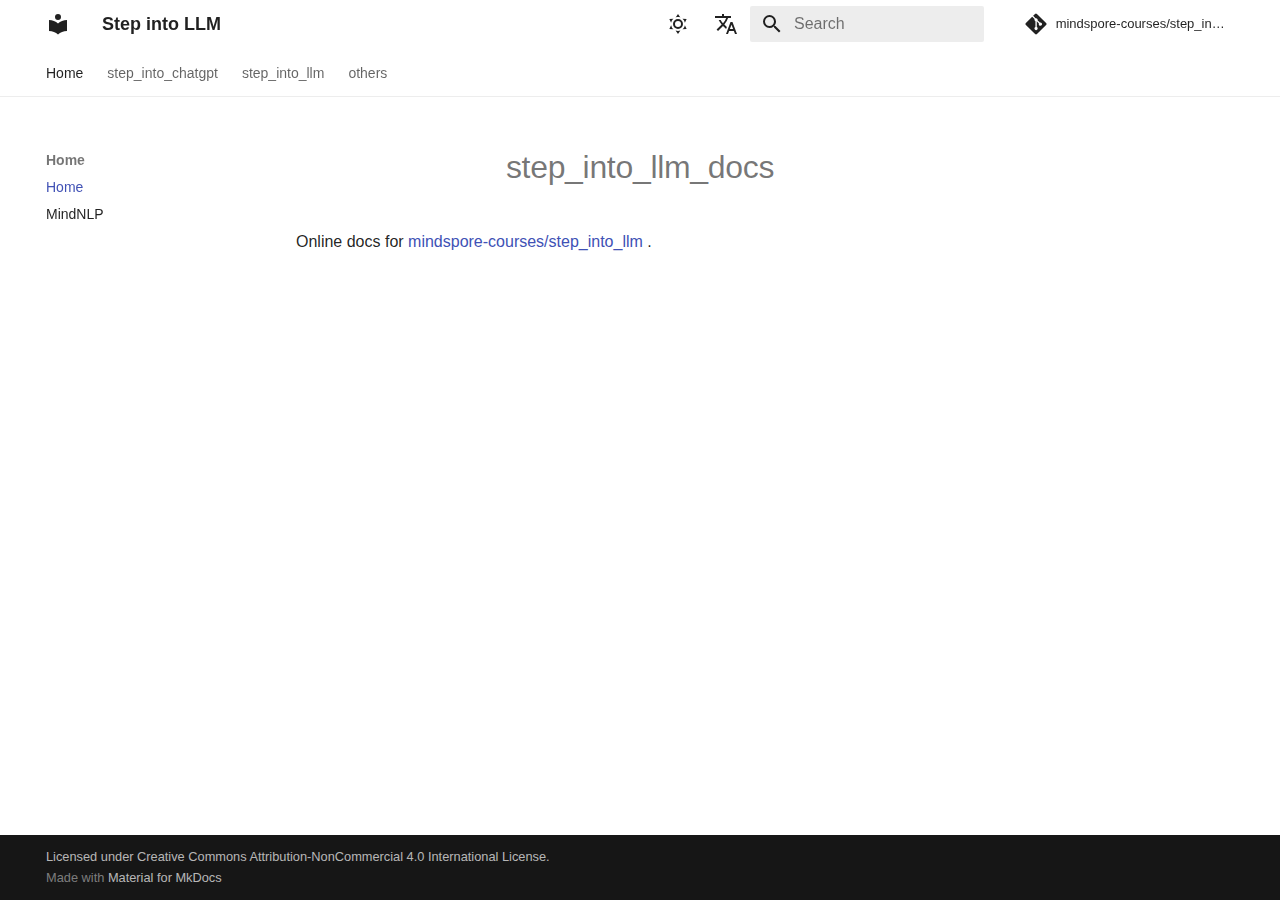
==== commit 7c3c46ab: "Deployed 87a6f2b with MkDocs version: 1.6.1" ====
--- a/index.html
+++ b/index.html
@@ -66,11 +66,6 @@
     <input class="md-toggle" data-md-toggle="search" type="checkbox" id="__search" autocomplete="off">
     <label class="md-overlay" for="__drawer"></label>
     <div data-md-component="skip">
-      
-        
-        <a href="#home-page" class="md-skip">
-          Skip to content
-        </a>
       
     </div>
     <div data-md-component="announce">
@@ -405,8 +400,6 @@
       <input class="md-nav__toggle md-toggle" type="checkbox" id="__toc">
       
       
-        
-      
       
       <a href="." class="md-nav__link md-nav__link--active">
         
@@ -687,8 +680,6 @@
   
   
   
-    
-  
   
 </nav>
                   </div>
@@ -706,7 +697,6 @@
   
 
 
-<h1 id="home-page">Home page</h1>
 <h1 align="center">step_into_llm_docs</h1>
 
 <p>Online docs for <a href="https://github.com/mindspore-courses/step_into_llm">mindspore-courses/step_into_llm</a> .</p>
